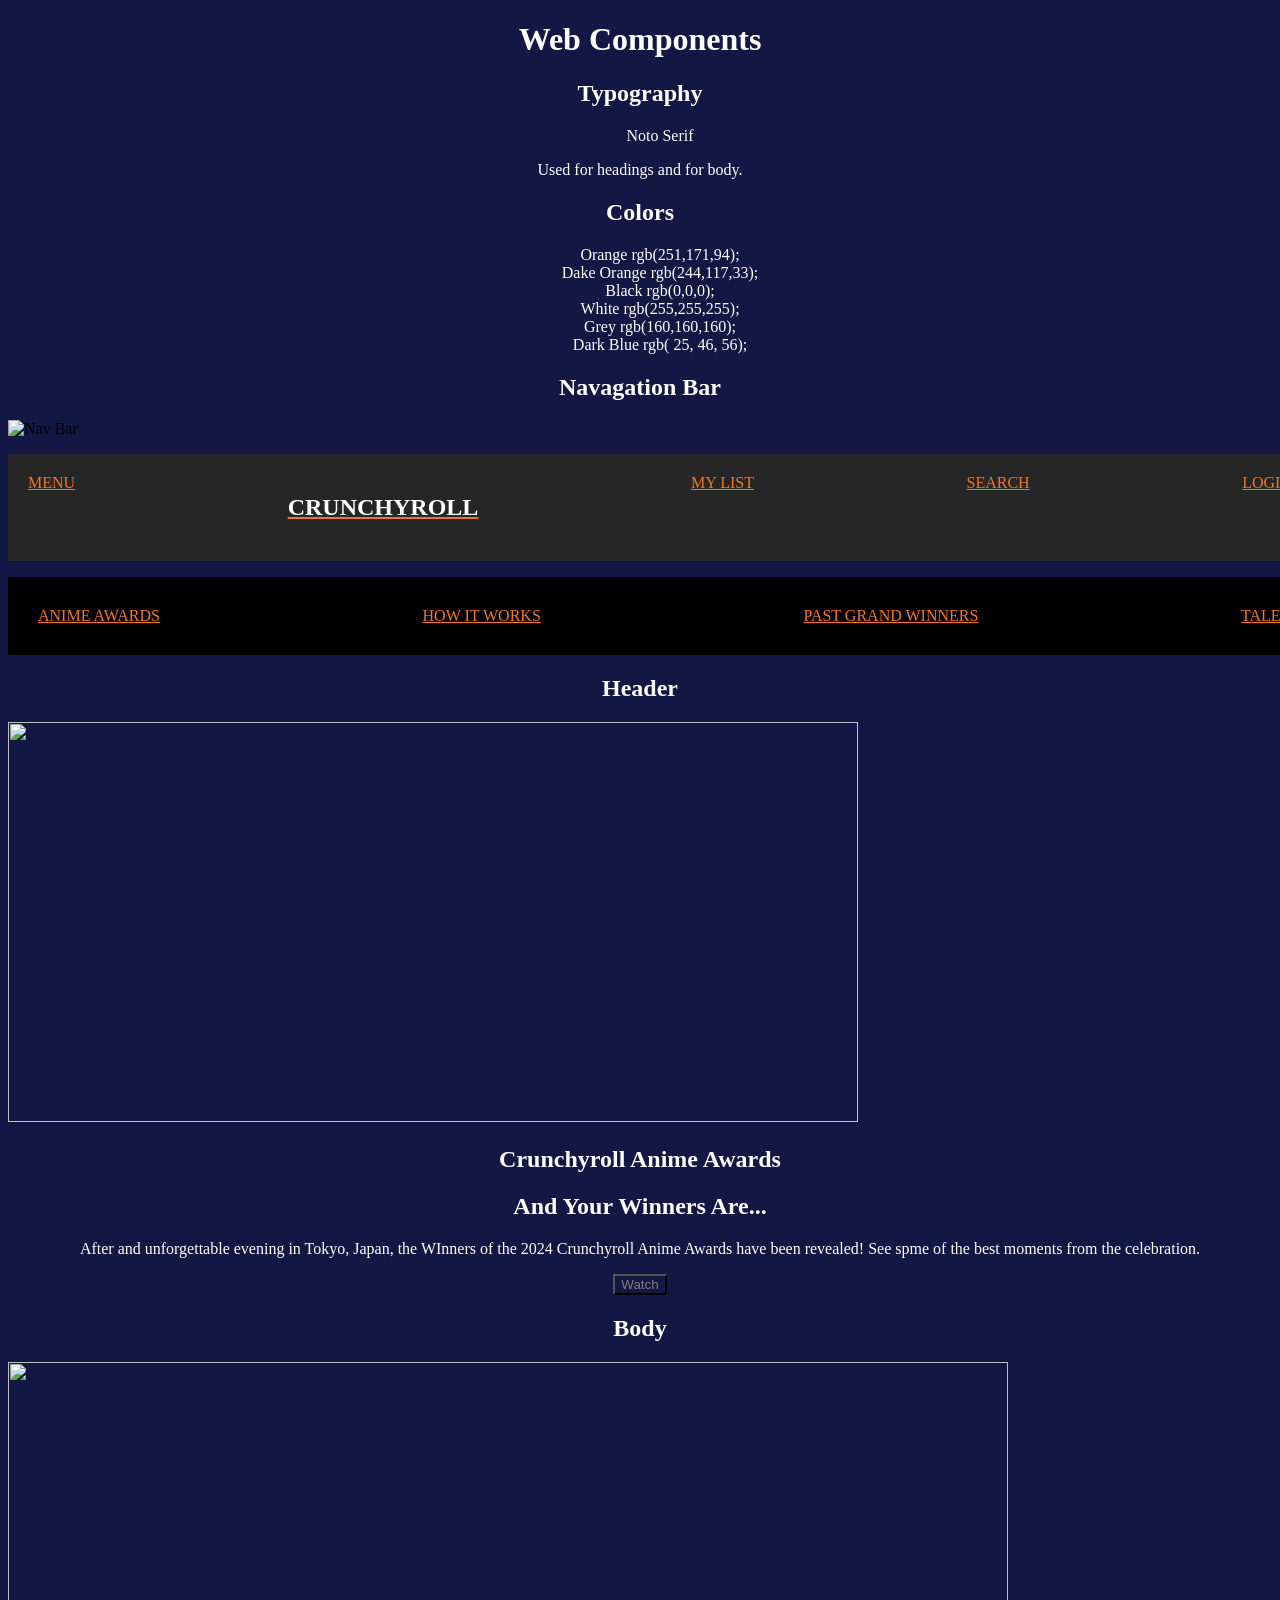
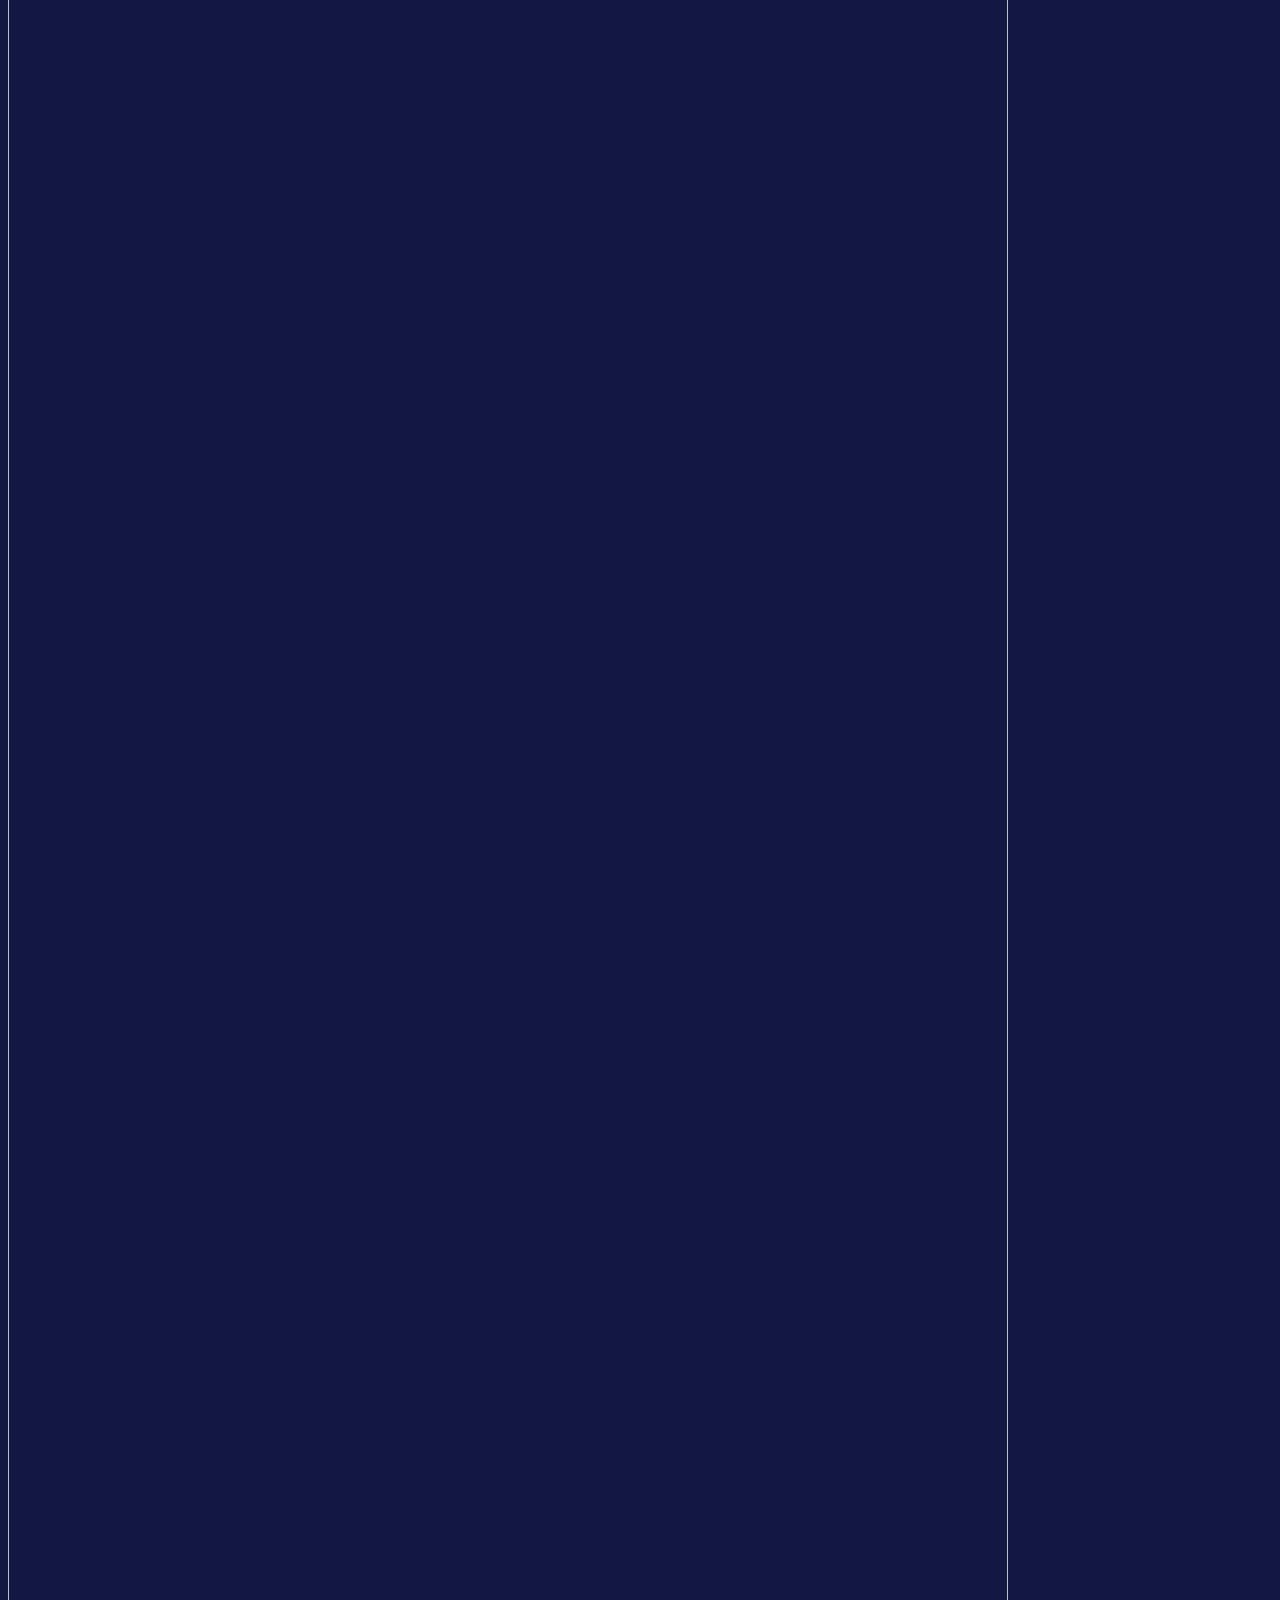
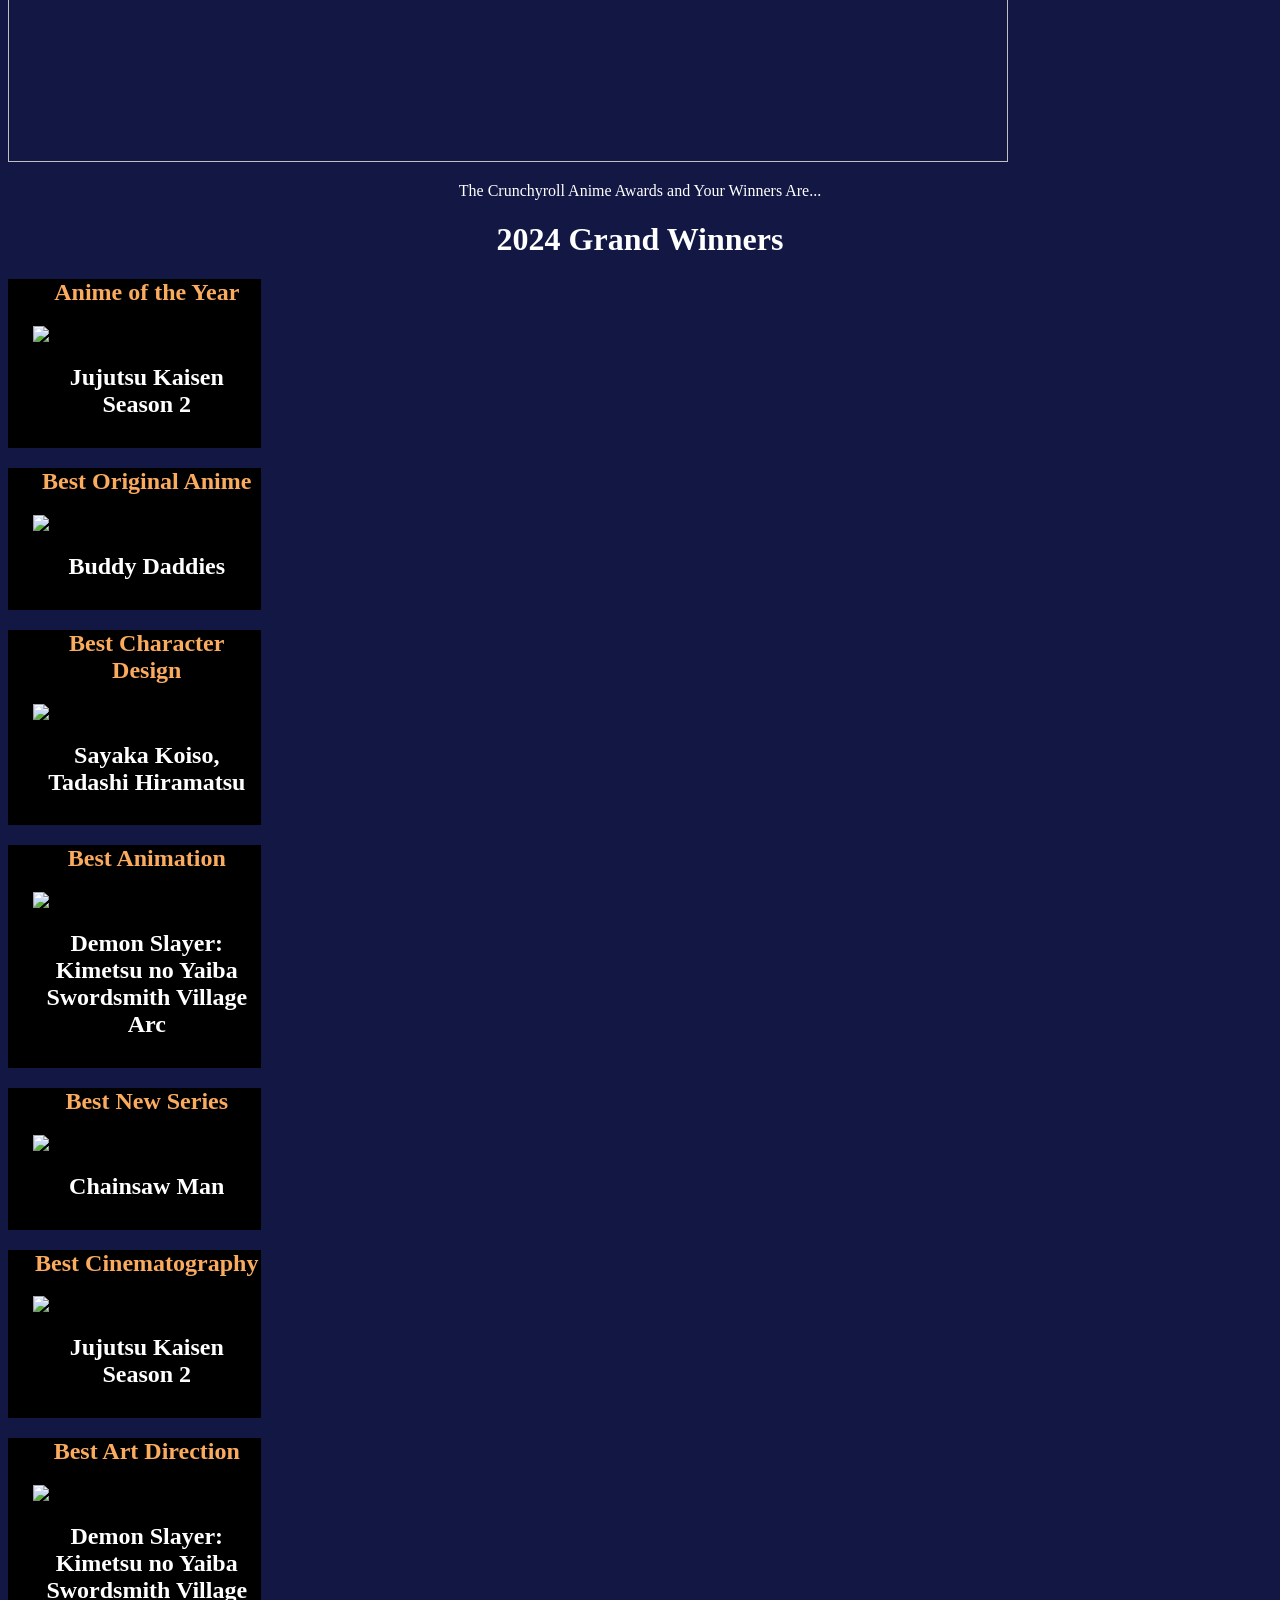
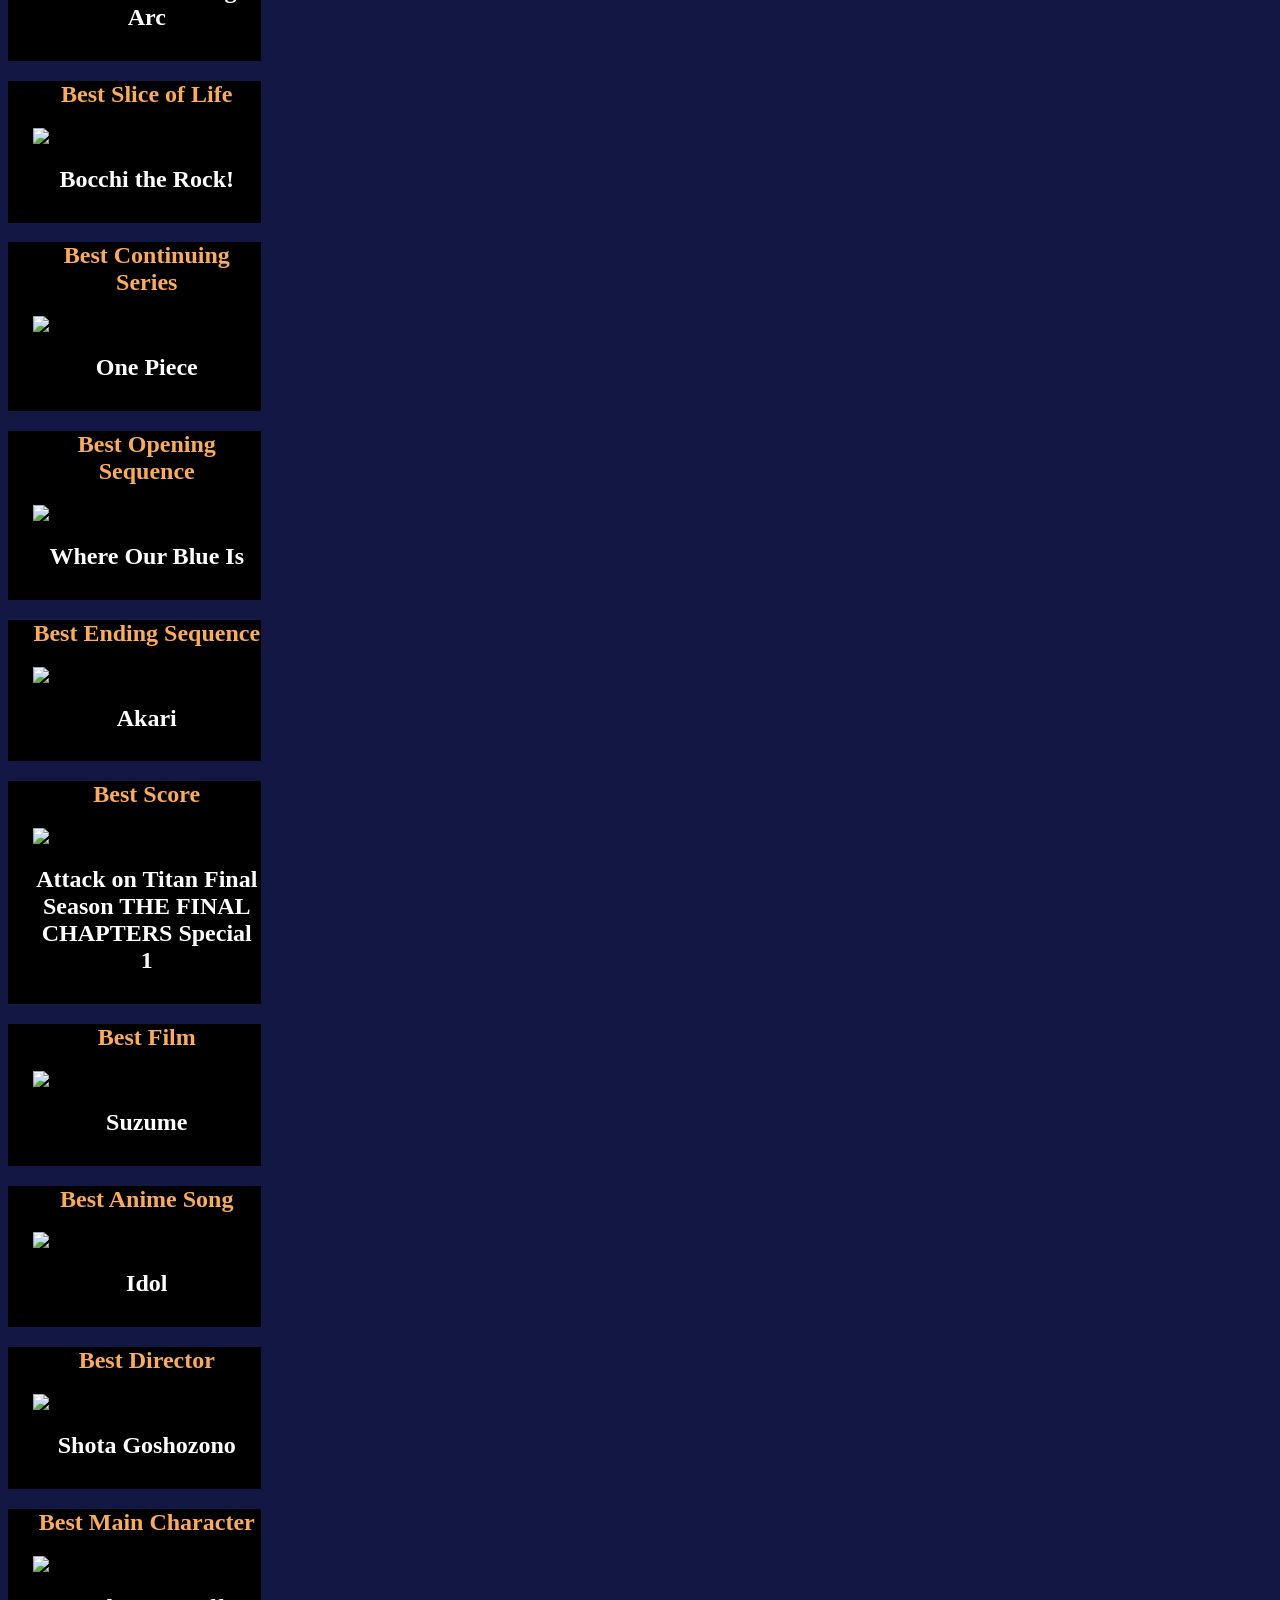
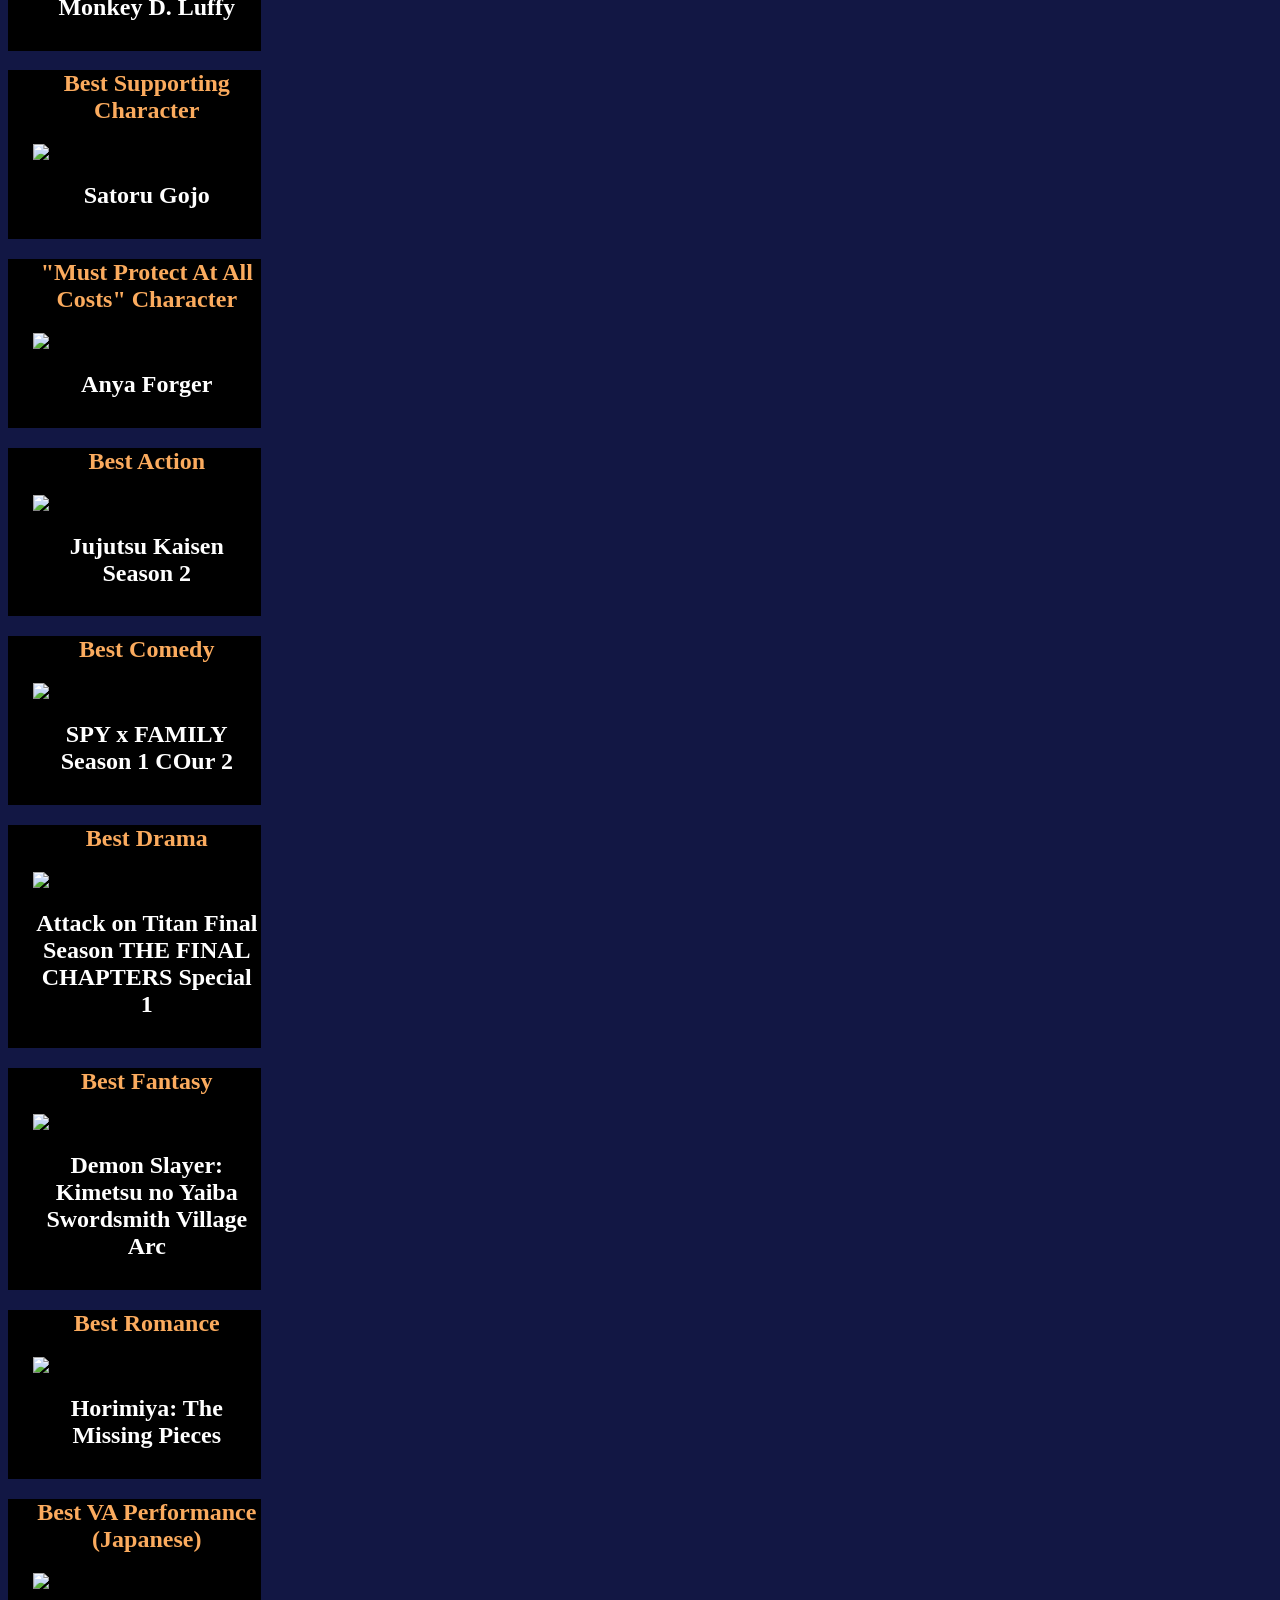
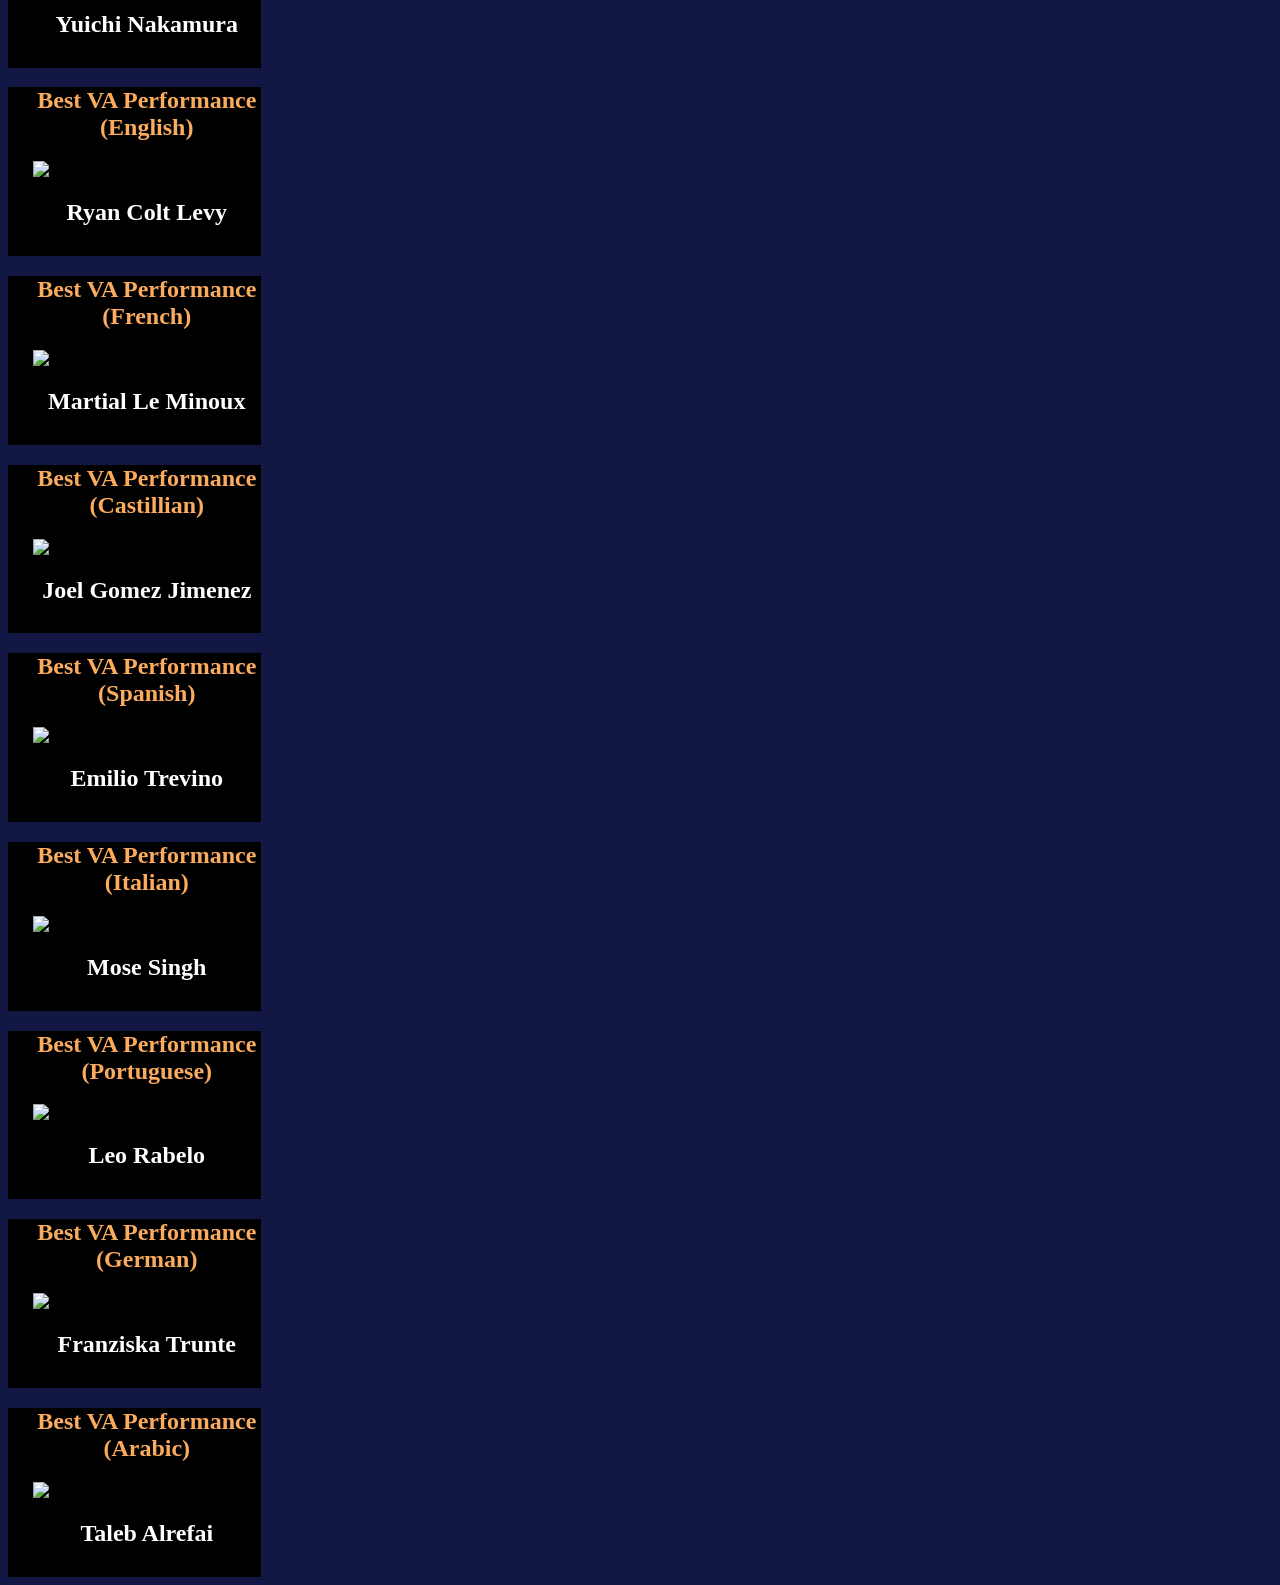
==== index.html @ 0c3c3154 "Rename Web Components Page.html to index.html" ====
<!doctype html>
<html>
<head>
<meta charset="UTF-8">
<title>Components</title>
<link href="web_component_page.css" rel="stylesheet" type="text/css">
</head>

<body>
	
	<h1>Web Components</h1>
	
	<h2>Typography</h2>
	<ul>
	
	<li>Noto Serif</li>
	</ul>
	
	<p>Used for headings and for body.</p>
	
	<h2>Colors</h2>
	<ul>
	<li>Orange rgb(251,171,94);</li>
	<li>Dake Orange rgb(244,117,33);</li>
	<li>Black rgb(0,0,0);</li>
	<li>White rgb(255,255,255);</li>
	<li>Grey rgb(160,160,160);</li>
	<li>Dark Blue rgb( 25, 46, 56);</li>
	</ul>
	
	<h2>Navagation Bar</h2>
	
	<img src="homepage/organisms/nav-main.png"
		 height="100"
		 width="1200"
		 alt="Nav Bar">
		 
	<header class="navbar">
		  <div class="container">
		  	  
			  <nav>
			  <ul class="nav-list-1">
	<li class="nav-list active"><a href="#!">Menu</a></li>
   <li><a href="#!"><h1>Crunchyroll</h1></a></li>
    <li><a href="#!">My List</a></li>
    <li><a href="#!">Search</a></li>
    <li><a href="#!">Login</a></li>
</ul>
	</nav>
	  </div>
	</header>
	
	<header class="navbar-2">
	<div class="container-2">
<nav>
    <ul class="nav-list-2">
	<li class="nav-list active"><a href="#!">Anime Awards</a></li>
   <li><a href="#!">How It Works</a></li>
    <li><a href="#!">Past Grand Winners</a></li>
    <li><a href="#!">Talent</a></li>
  
</ul>
			  </nav>
	  </div>
	</header>
	
	<h2>Header</h2>
	<img src="homepage/organisms/header.png"
		 height="400"
		 width="850"
		 >
	
	 <section class="page-section">
	   <div class="container">
	  <h2 class="section-heading">Crunchyroll Anime Awards</h2>
		   <h1>And Your Winners Are...</h1>
		   <p>After and unforgettable evening in Tokyo, Japan, the WInners of the 2024 Crunchyroll Anime Awards have been revealed! See spme of the best moments from the celebration.</p>
		   
		 <button class="button">Watch</button>
		  
		    </div>
		   </section>
	
	<h2>Body</h2>
	
	<img src="homepage/organisms/The Anime Awards - Crunchyroll.png"
		 height="2000"
		 width="1000">
		
	  <p> The Crunchyroll Anime Awards and Your Winners Are...</p>
		   
		   
		   
		   <div class="aime-winners">
	<h1> 2024 Grand Winners</h1>
		</div>
	
	<div class="winner">
    <div class="anime">
		<div class="category">
			<h2 class="anime_category">Anime of the Year</h2>
      <img class="anime_image" src="images/jujutsu_kaisen.jpg"
		   height="400"
		   width="250"
		   alt="Jujutsu Kaisen">
      <div class="anime__details">
        <h2 class="anime_title">Jujutsu Kaisen Season 2</h2>
      </div>
    </div>
	</div>
		</div>
	
	<div class="winner">
    <div class="anime">
		<div class="category">
			<h2 class="anime_category">Best Original Anime</h2>
      <img class="anime_image" src="images/buddy_daddies.jpg"
		   height="400"
		   width="250"
		   alt="Buddy Daddies">
      <div class="anime__details">
        <h2 class="anime_title">Buddy Daddies</h2>
      </div>
    </div>
	</div>
		</div>
	<div class="winner">
    <div class="anime">
		<div class="category">
			<h2 class="anime_category">Best Character Design</h2>
      <img class="anime_image" src="images/jujutsu_kaisen_character_design.jpg"
		   height="400"
		   width="250"
		   alt="Jujutsu Kaisen Character Design">
      <div class="anime__details">
        <h2 class="anime_title">Sayaka Koiso, Tadashi Hiramatsu</h2>
      </div>
    </div>
	</div>
		</div>
		<div class="winner">
    <div class="anime">
		<div class="category">
			<h2 class="anime_category">Best Animation</h2>
      <img class="anime_image" src="images/demon-slayer.jpg"
		   height="400"
		   width="250"
		   alt="Demon Slayer">
      <div class="anime__details">
        <h2 class="anime_title">Demon Slayer: Kimetsu no Yaiba Swordsmith Village Arc</h2>
      </div>
    </div>
	</div>
		</div>
    </div> 
		 <div class="winner">
    <div class="anime">
		<div class="category">
			<h2 class="anime_category">Best New Series</h2>
      <img class="anime_image" src="images/chainsaw_man.jpg"
		   height="400"
		   width="250"
		   alt="Chainsaw Man">
      <div class="anime__details">
        <h2 class="anime_title">Chainsaw Man</h2>
      </div>
    </div>
	</div>
		</div> 
		 
		<div class="winner">
    <div class="anime">
		<div class="category">
			<h2 class="anime_category">Best Cinematography</h2>
      <img class="anime_image" src="images/jujutsu_kaisen.jpg"
		   height="400"
		   width="250"
		   alt="Jujutsu Kaisen">
      <div class="anime__details">
        <h2 class="anime_title">Jujutsu Kaisen Season 2</h2>
      </div>
    </div>
	</div>
		</div>
	
   <div class="winner">
    <div class="anime">
		<div class="category">
			<h2 class="anime_category">Best Art Direction</h2>
      <img class="anime_image" src="images/demon-slayer.jpg"
		   height="400"
		   width="250"
		   alt="Demon Slayer">
      <div class="anime__details">
        <h2 class="anime_title">Demon Slayer: Kimetsu no Yaiba Swordsmith Village Arc</h2>
      </div>
    </div>
	</div>
		 <div class="winner">
    <div class="anime">
		<div class="category">
			<h2 class="anime_category">Best Slice of Life</h2>
      <img class="anime_image" src="images/bocchi_the_rock.jpg"
		   height="400"
		   width="250"
		   alt="Bocchi the Rock!">
      <div class="anime__details">
        <h2 class="anime_title">Bocchi the Rock!</h2>
      </div>
    </div>
	</div>
	 <div class="winner">
    <div class="anime">
		<div class="category">
			<h2 class="anime_category">Best Continuing Series</h2>
      <img class="anime_image" src="images/one_piece.jpg"
		   height="400"
		   width="250"
		   alt="One Piece">
      <div class="anime__details">
        <h2 class="anime_title">One Piece</h2>
      </div>
    </div>
	</div>
  <div class="winner">
    <div class="anime">
		<div class="category">
			<h2 class="anime_category">Best Opening Sequence</h2>
      <img class="anime_image" src="images/jujutsu_kaisen.jpg"
		   height="400"
		   width="250"
		   alt="Jujutsu Kaisen">
      <div class="anime__details">
        <h2 class="anime_title">Where Our Blue Is</h2>
      </div>
    </div>
	</div>
		</div>
  <div class="winner">
    <div class="anime">
		<div class="category">
			<h2 class="anime_category">Best Ending Sequence</h2>
      <img class="anime_image" src="images/jujutsu_kaisen.jpg"
		   height="400"
		   width="250"
		   alt="Jujutsu Kaisen">
      <div class="anime__details">
        <h2 class="anime_title">Akari</h2>
      </div>
    </div>
	</div>
		</div>
		 
		 <div class="winner">
    <div class="anime">
		<div class="category">
			<h2 class="anime_category">Best Score</h2>
      <img class="anime_image" src="images/attack_on_titan.jpg"
		   height="400"
		   width="250"
		   alt="Attack on Titan">
      <div class="anime__details">
        <h2 class="anime_title">Attack on Titan Final Season THE FINAL CHAPTERS Special 1</h2>
      </div>
    </div>
	</div>
		</div>
		 
		 <div class="winner">
    <div class="anime">
		<div class="category">
			<h2 class="anime_category">Best Film</h2>
      <img class="anime_image" src="images/suzume.jpg"
		   height="400"
		   width="250"
		   alt="Suzume">
      <div class="anime__details">
        <h2 class="anime_title">Suzume</h2>
      </div>
    </div>
	</div>
		</div>
		 
		 <div class="winner">
    <div class="anime">
		<div class="category">
			<h2 class="anime_category">Best Anime Song</h2>
      <img class="anime_image" src="images/oshinoko.jpg"
		   height="400"
		   width="250"
		   alt="Idol">
      <div class="anime__details">
        <h2 class="anime_title">Idol</h2>
      </div>
    </div>
	</div>
		</div>
		 
		 <div class="winner">
    <div class="anime">
		<div class="category">
			<h2 class="anime_category">Best Director</h2>
      <img class="anime_image" src="images/jujutsu_kaisen.jpg"
		   height="400"
		   width="250"
		   alt="Jujutsu Kaisen">
      <div class="anime__details">
        <h2 class="anime_title">Shota Goshozono</h2>
      </div>
    </div>
	</div>
		</div>
		 
		 <div class="winner">
    <div class="anime">
		<div class="category">
			<h2 class="anime_category">Best Main Character</h2>
      <img class="anime_image" src="images/one_piece.jpg"
		   height="400"
		   width="250"
		   alt="One Piece">
      <div class="anime__details">
        <h2 class="anime_title">Monkey D. Luffy</h2>
      </div>
    </div>
	</div>
		</div>
		 
		 <div class="winner">
    <div class="anime">
		<div class="category">
			<h2 class="anime_category">Best Supporting Character</h2>
      <img class="anime_image" src="images/jujutsu_kaisen.jpg"
		   height="400"
		   width="250"
		   alt="Jujutsu Kaisen">
      <div class="anime__details">
        <h2 class="anime_title">Satoru Gojo</h2>
      </div>
    </div>
	</div>
		</div>
		 
		 <div class="winner">
    <div class="anime">
		<div class="category">
			<h2 class="anime_category">"Must Protect At All Costs" Character</h2>
      <img class="anime_image" src="images/spy_family.jpg"
		   height="400"
		   width="250"
		   alt="Spy Family">
      <div class="anime__details">
        <h2 class="anime_title">Anya Forger</h2>
      </div>
    </div>
	</div>
		</div>
		 
		 <div class="winner">
    <div class="anime">
		<div class="category">
			<h2 class="anime_category">Best Action</h2>
      <img class="anime_image" src="images/jujutsu_kaisen.jpg"
		   height="400"
		   width="250"
		   alt="Jujutsu Kaisen">
      <div class="anime__details">
        <h2 class="anime_title">Jujutsu Kaisen Season 2</h2>
      </div>
    </div>
	</div>
		</div>
		 
		 <div class="winner">
    <div class="anime">
		<div class="category">
			<h2 class="anime_category">Best Comedy</h2>
      <img class="anime_image" src="images/spy_family.jpg"
		   height="400"
		   width="250"
		   alt="Spy Family">
      <div class="anime__details">
        <h2 class="anime_title">SPY x FAMILY Season 1 COur 2</h2>
      </div>
    </div>
	</div>
		</div>
		 
		 <div class="winner">
    <div class="anime">
		<div class="category">
			<h2 class="anime_category">Best Drama</h2>
      <img class="anime_image" src="images/attack_on_titan.jpg"
		   height="400"
		   width="250"
		   alt="Attack on Titan">
      <div class="anime__details">
        <h2 class="anime_title">Attack on Titan Final Season THE FINAL CHAPTERS Special 1</h2>
      </div>
    </div>
	</div>
		</div>
		 
		  <div class="winner">
    <div class="anime">
		<div class="category">
			<h2 class="anime_category">Best Fantasy</h2>
      <img class="anime_image" src="images/demon-slayer.jpg"
		   height="400"
		   width="250"
		   alt="Demon Slayer">
      <div class="anime__details">
        <h2 class="anime_title">Demon Slayer: Kimetsu no Yaiba Swordsmith Village Arc</h2>
      </div>
    </div>
	</div>
			  
	 <div class="winner">
    <div class="anime">
		<div class="category">
			<h2 class="anime_category">Best Romance</h2>
      <img class="anime_image" src="images/horimiya.jpg"
		   height="400"
		   width="250"
		   alt="Horimiya">
      <div class="anime__details">
        <h2 class="anime_title">Horimiya: The Missing Pieces</h2>
      </div>
    </div>
	</div>
		 
		  <div class="winner">
    <div class="anime">
		<div class="category">
			<h2 class="anime_category">Best VA Performance (Japanese)</h2>
      <img class="anime_image" src="images/jujutsu_kaisen.jpg"
		   height="400"
		   width="250"
		   alt="Jujutsu Kaisen">
      <div class="anime__details">
        <h2 class="anime_title">Yuichi Nakamura</h2>
      </div>
    </div>
	</div>
		</div>
		 
		  <div class="winner">
    <div class="anime">
		<div class="category">
			<h2 class="anime_category">Best VA Performance (English)</h2>
      <img class="anime_image" src="images/chainsaw_man.jpg"
		   height="400"
		   width="250"
		   alt="Chainsaw Man">
      <div class="anime__details">
        <h2 class="anime_title">Ryan Colt Levy</h2>
      </div>
    </div>
	</div>
			  
			    <div class="winner">
    <div class="anime">
		<div class="category">
			<h2 class="anime_category">Best VA Performance (French)</h2>
      <img class="anime_image" src="images/jujutsu_kaisen.jpg"
		   height="400"
		   width="250"
		   alt="Jujutsu Kaisen">
      <div class="anime__details">
        <h2 class="anime_title">Martial Le Minoux</h2>
      </div>
    </div>
	</div>
		</div>
		 
			  <div class="winner">
    <div class="anime">
		<div class="category">
			<h2 class="anime_category">Best VA Performance (Castillian)</h2>
      <img class="anime_image" src="images/chainsaw_man.jpg"
		   height="400"
		   width="250"
		   alt="Chainsaw Man">
      <div class="anime__details">
        <h2 class="anime_title">Joel Gomez Jimenez</h2>
      </div>
    </div>
	</div>
				  
				  <div class="winner">
    <div class="anime">
		<div class="category">
			<h2 class="anime_category">Best VA Performance (Spanish)</h2>
      <img class="anime_image" src="images/chainsaw_man.jpg"
		   height="400"
		   width="250"
		   alt="Chainsaw Man">
      <div class="anime__details">
        <h2 class="anime_title">Emilio Trevino</h2>
      </div>
    </div>
	</div>
					  
					  <div class="winner">
    <div class="anime">
		<div class="category">
			<h2 class="anime_category">Best VA Performance (Italian)</h2>
      <img class="anime_image" src="images/chainsaw_man.jpg"
		   height="400"
		   width="250"
		   alt="Chainsaw Man">
      <div class="anime__details">
        <h2 class="anime_title">Mose Singh</h2>
      </div>
    </div>
	</div>
						  
						    <div class="winner">
    <div class="anime">
		<div class="category">
			<h2 class="anime_category">Best VA Performance (Portuguese)</h2>
      <img class="anime_image" src="images/jujutsu_kaisen.jpg"
		   height="400"
		   width="250"
		   alt="Jujutsu Kaisen">
      <div class="anime__details">
        <h2 class="anime_title">Leo Rabelo</h2>
      </div>
    </div>
	</div>
		</div>
						  
						  	  
					  <div class="winner">
    <div class="anime">
		<div class="category">
			<h2 class="anime_category">Best VA Performance (German)</h2>
      <img class="anime_image" src="images/chainsaw_man.jpg"
		   height="400"
		   width="250"
		   alt="Chainsaw Man">
      <div class="anime__details">
        <h2 class="anime_title">Franziska Trunte</h2>
      </div>
    </div>
	</div>
		 
						  
						  	  
					  <div class="winner">
    <div class="anime">
		<div class="category">
			<h2 class="anime_category">Best VA Performance (Arabic)</h2>
      <img class="anime_image" src="images/dr_stone.jpg"
		   height="400"
		   width="250"
		   alt="Dr. Stone">
      <div class="anime__details">
        <h2 class="anime_title">Taleb Alrefai</h2>
      </div>
    </div>
	</div>


		   
</body>
</html>
---- web_component_page.css ----
body{
	

	background-color: #121744;
	
	
}




.nav-list-1{
	list-style: none;
	text-transform: uppercase;
	display: flex;
	justify-content: space-between;
	background-color:#262626;
	width: 100%;
	padding: 20px;
}
	


.nav-list-2{
	list-style: none;
	text-transform: uppercase;
	display: flex;
	justify-content: space-between;
	background-color:black;
	width: 100%;
	padding: 30px;
}




.past-winners{
	display: block;
	margin: auto;
	text-align: center;
	background-color: orange;
}



h1, h2{
	
text-align: center;
color: white;

}


label{
	
color: white;
	
}

p{
	text-align: center;
	color: white;
}

a{
	
	color: orange;
}

ul{
	text-align: center;
	color: white;
	list-style: none;
}


.button{
	
	display: block;
	margin: auto;
	text-align: center;
	background-color: transparent;
	color: grey;
}


.anime{
	
	background-color: black;
	width:18%;
	padding-left: 25px;
	padding-bottom: 10px
}

.anime_category{
	
	color: rgb(251,171,94);
	text-align: center;
}

.anime_title{
	
	color: white;
	text-align: center;
}



a{
	color: rgb(244,117,33);
}
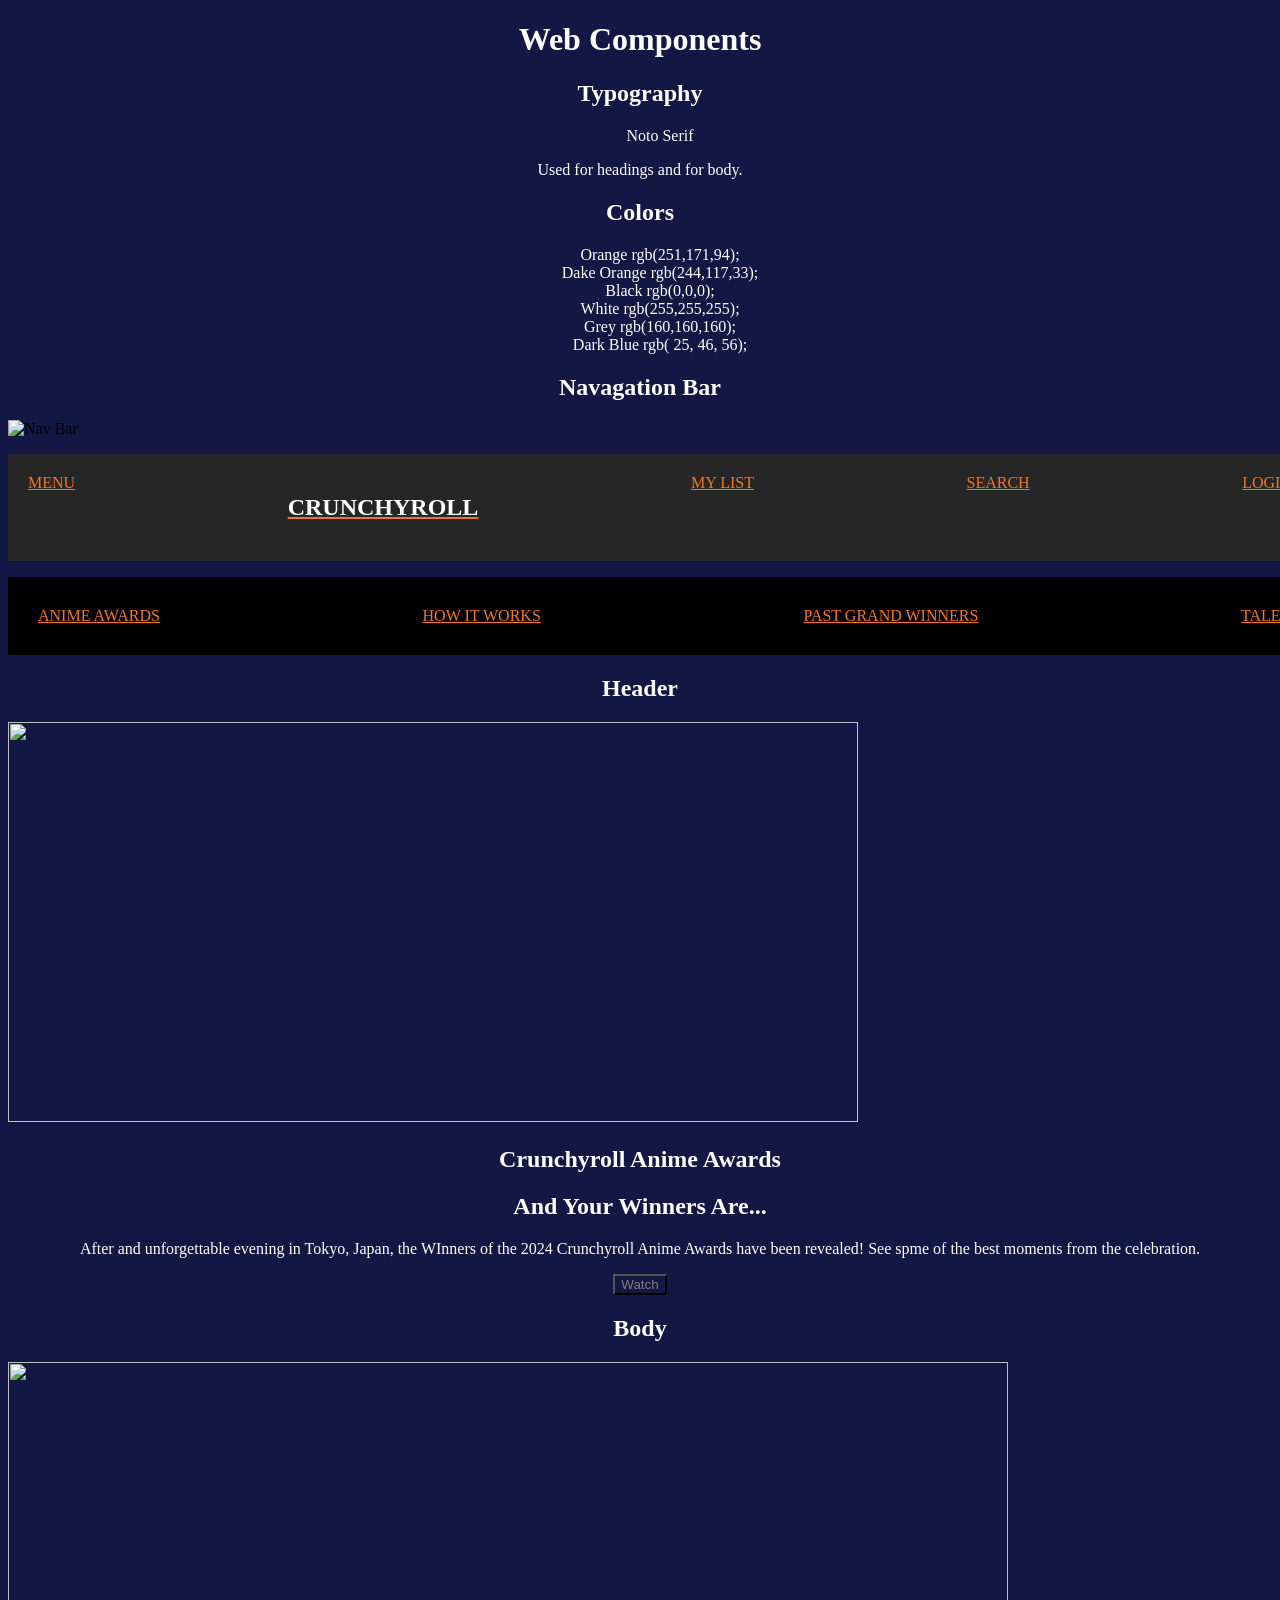
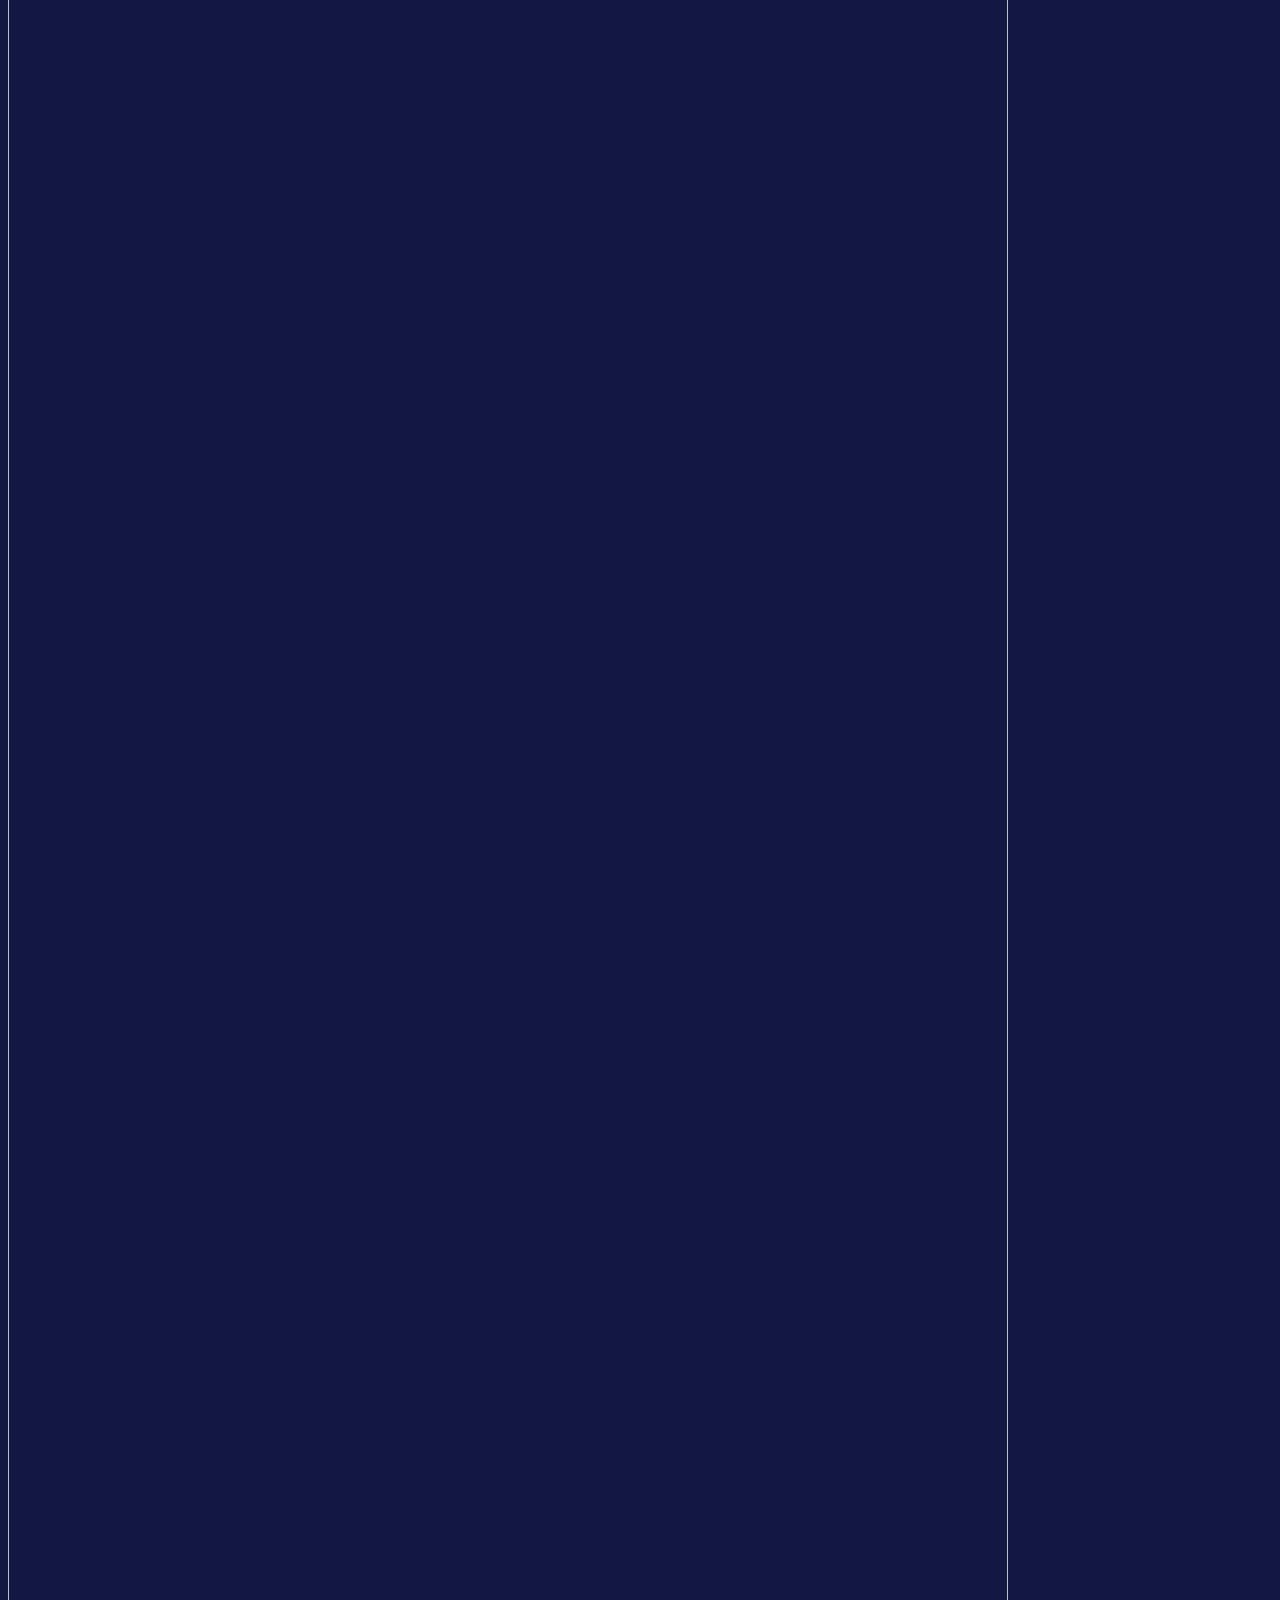
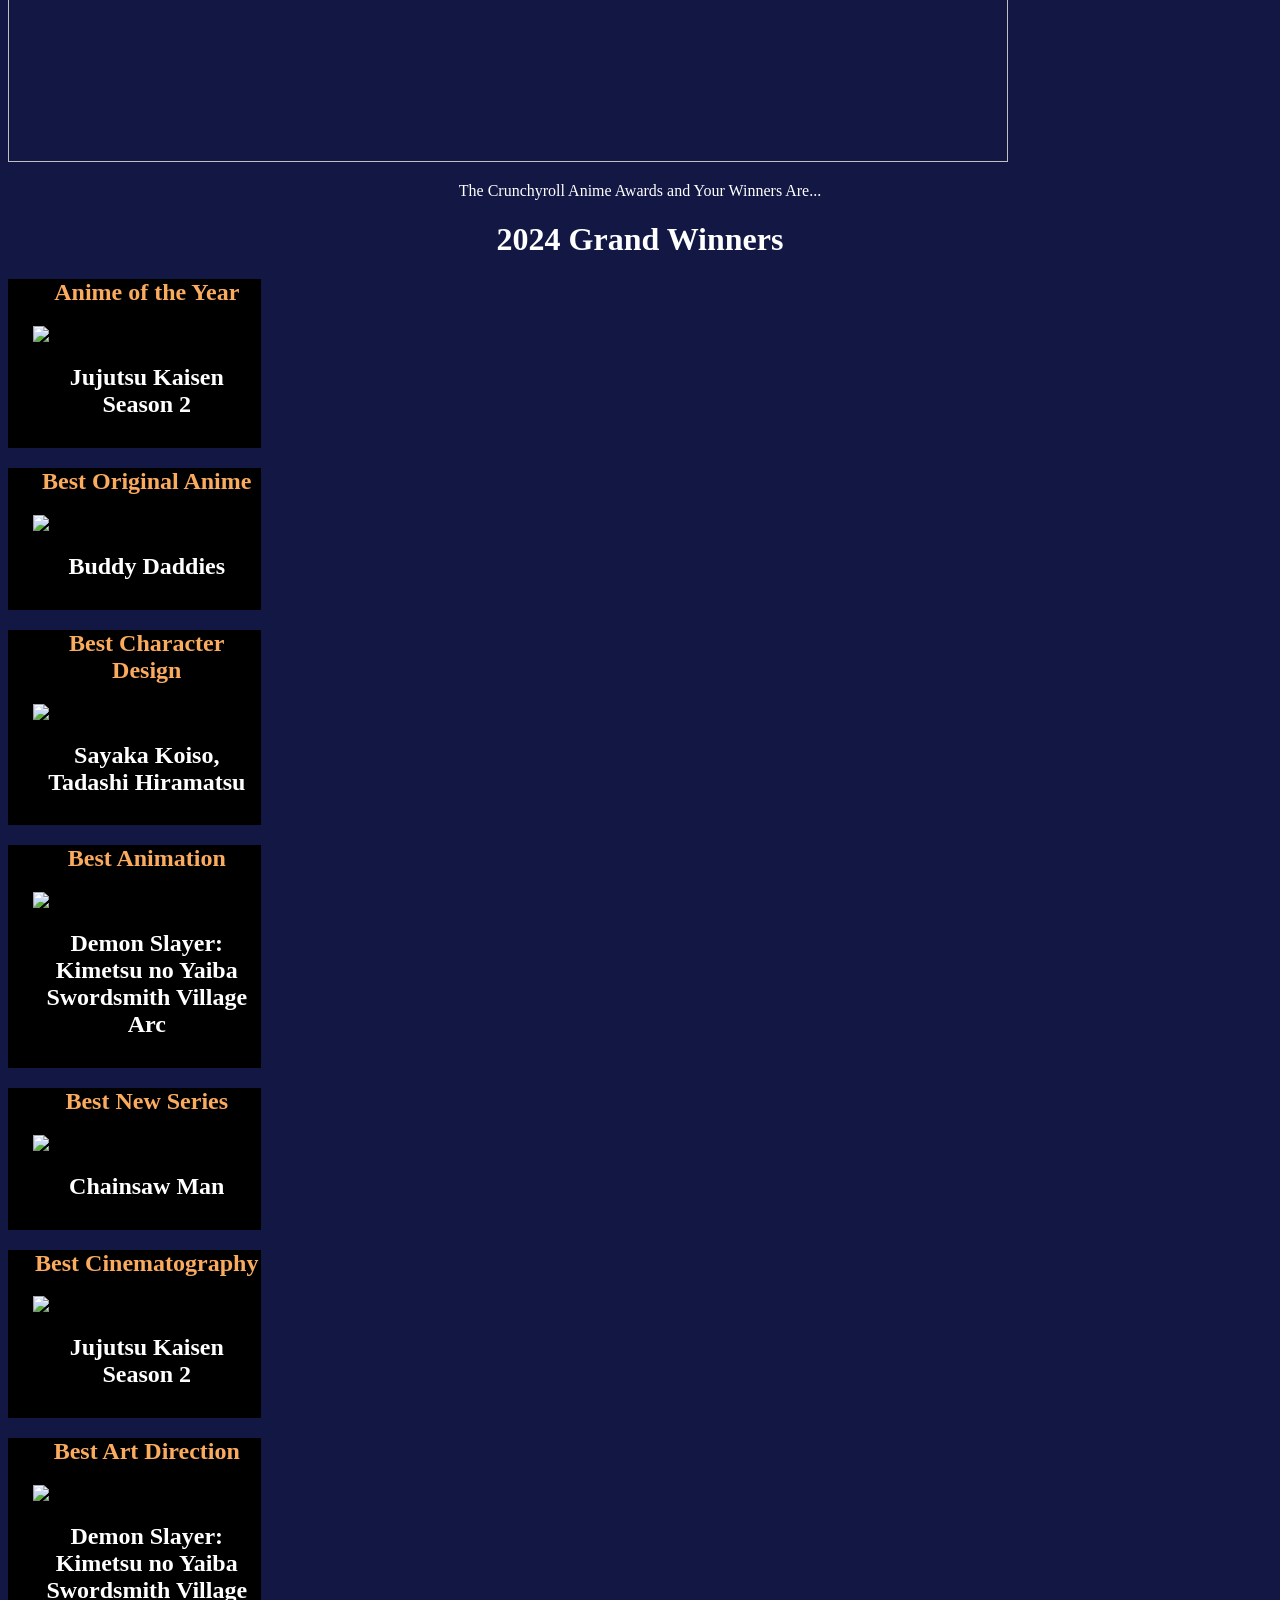
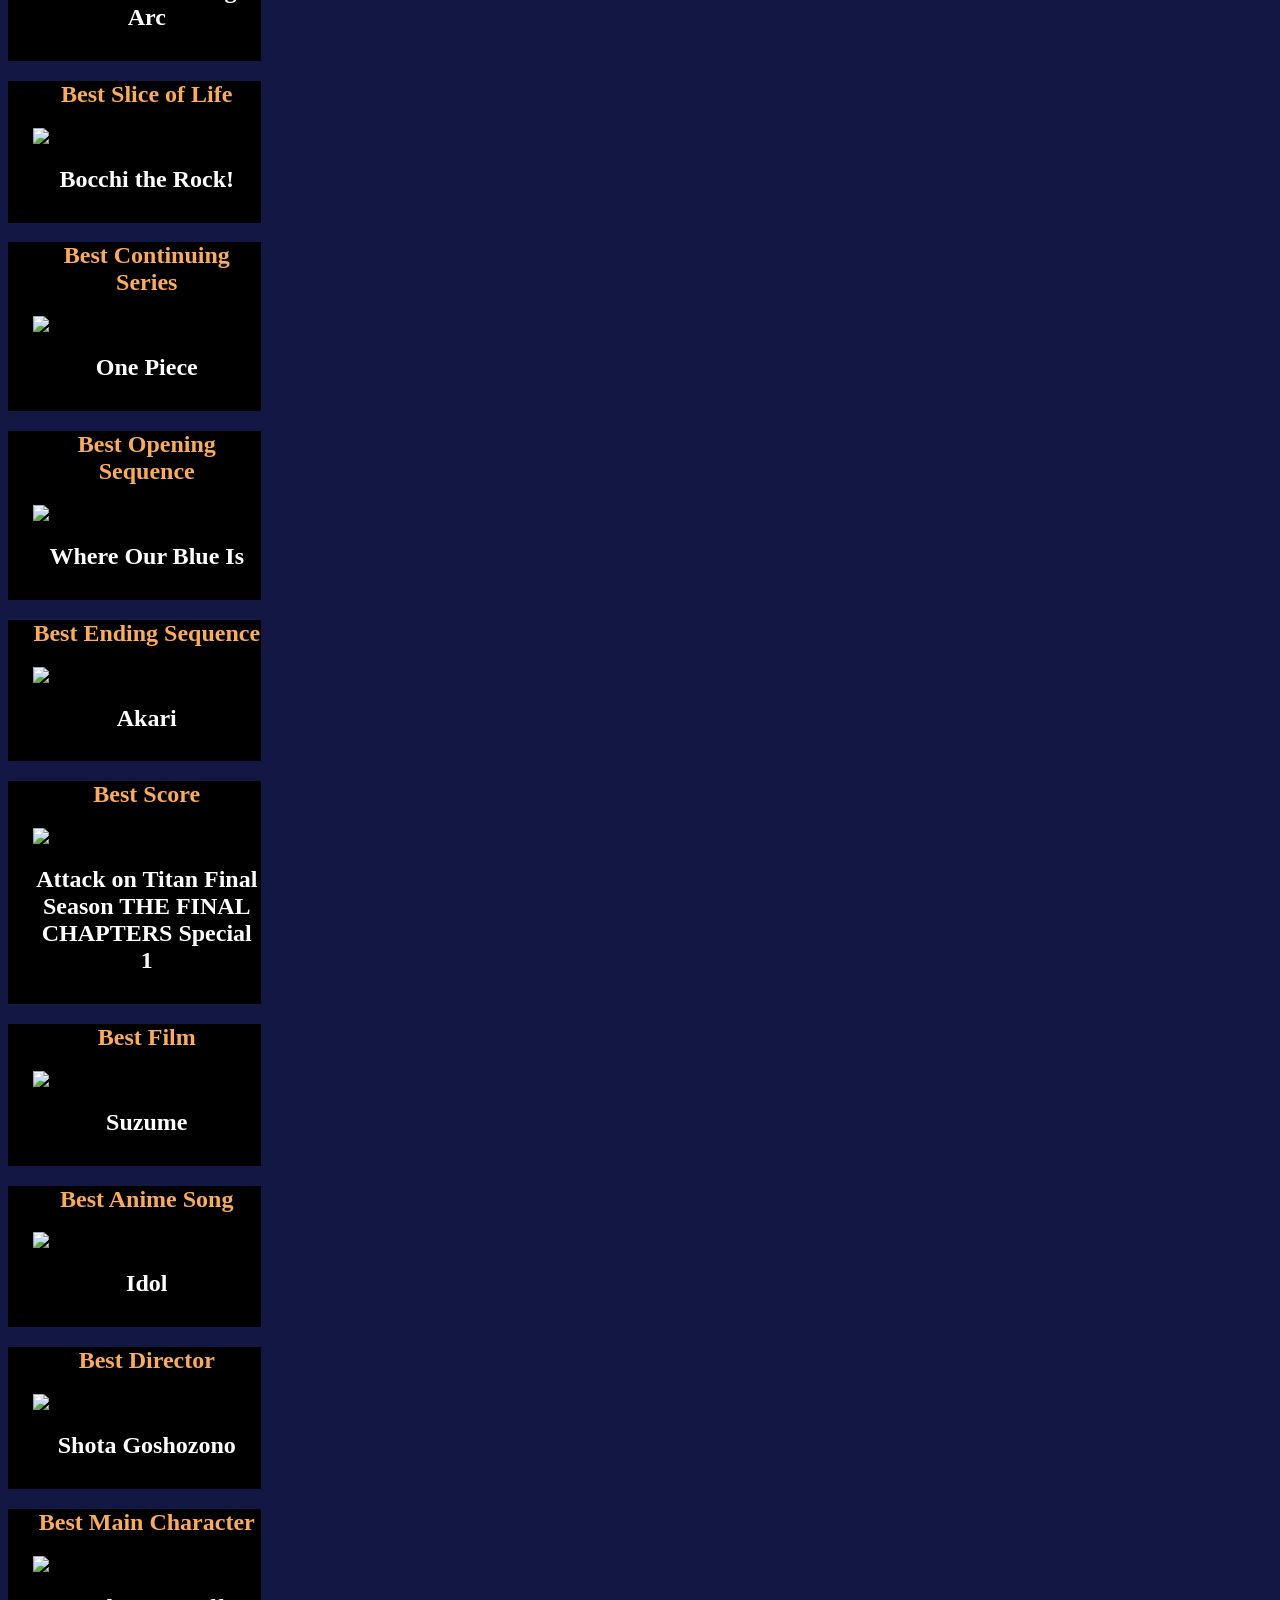
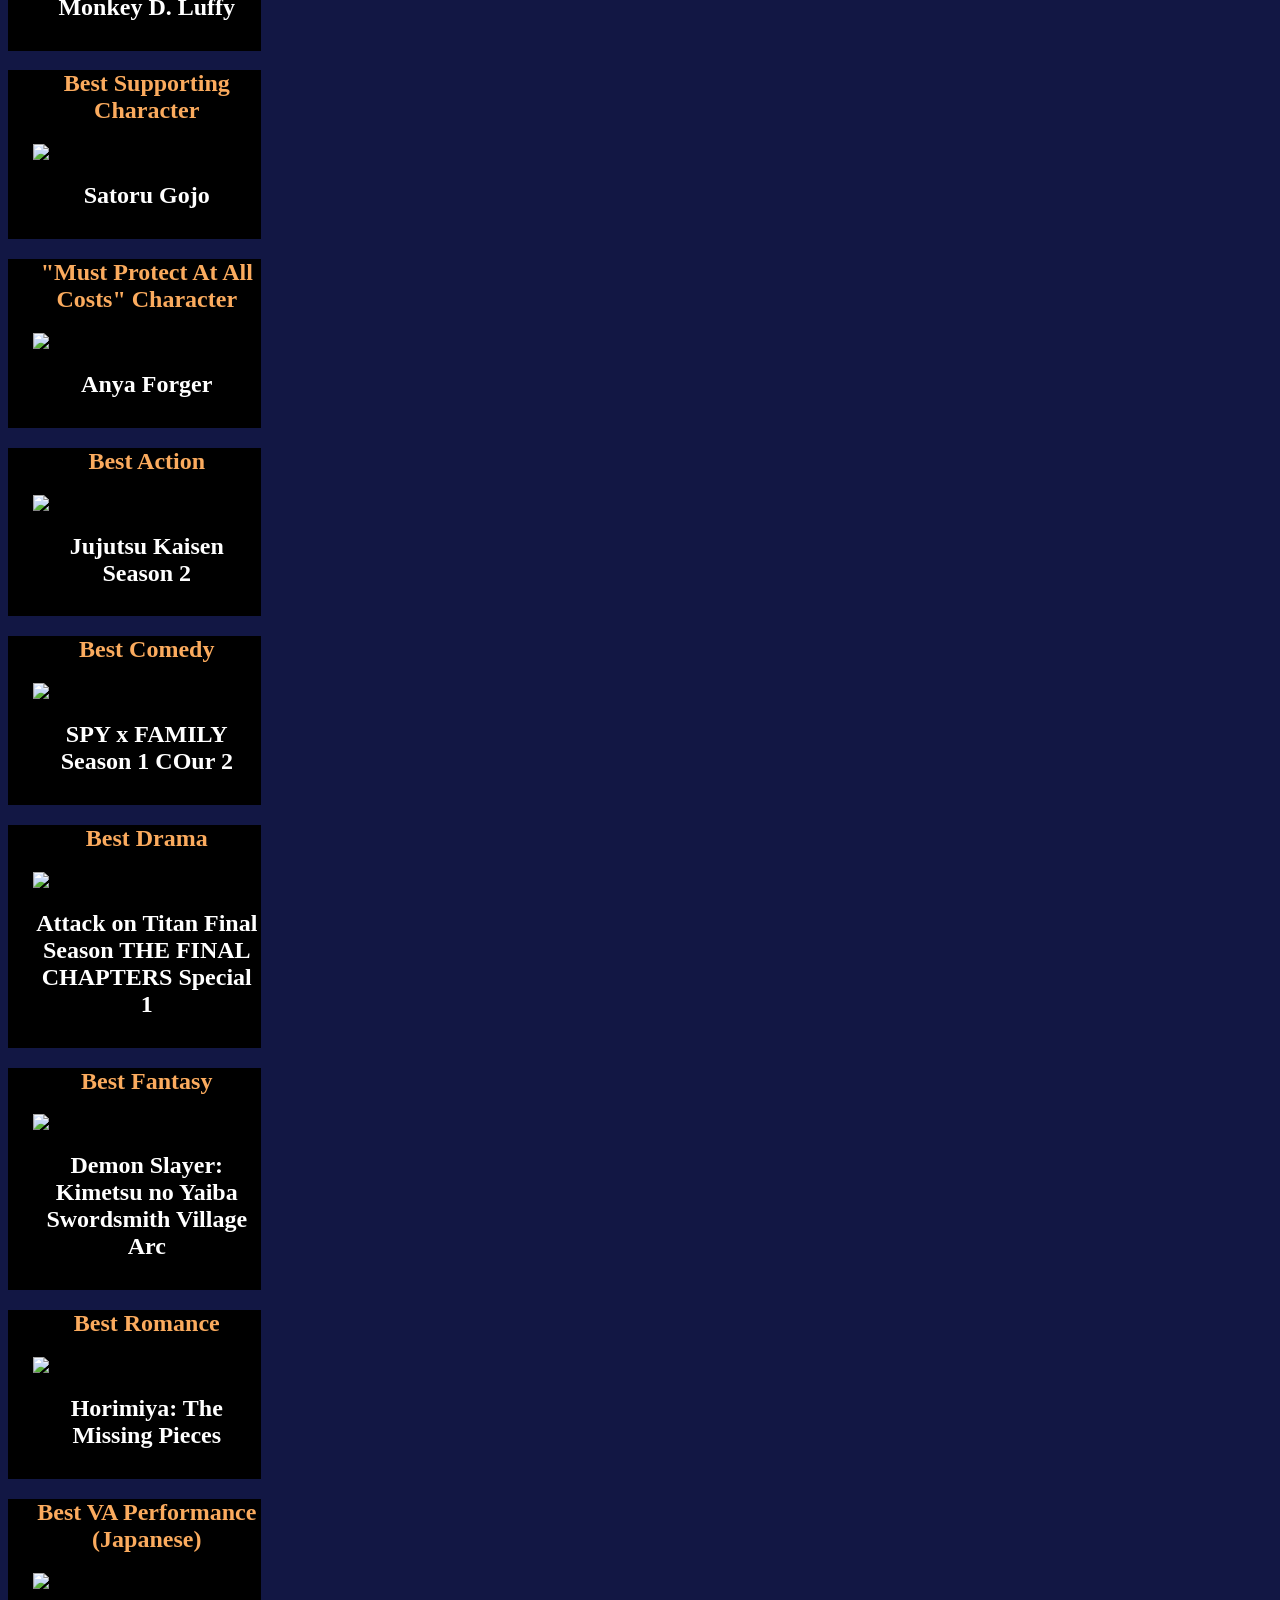
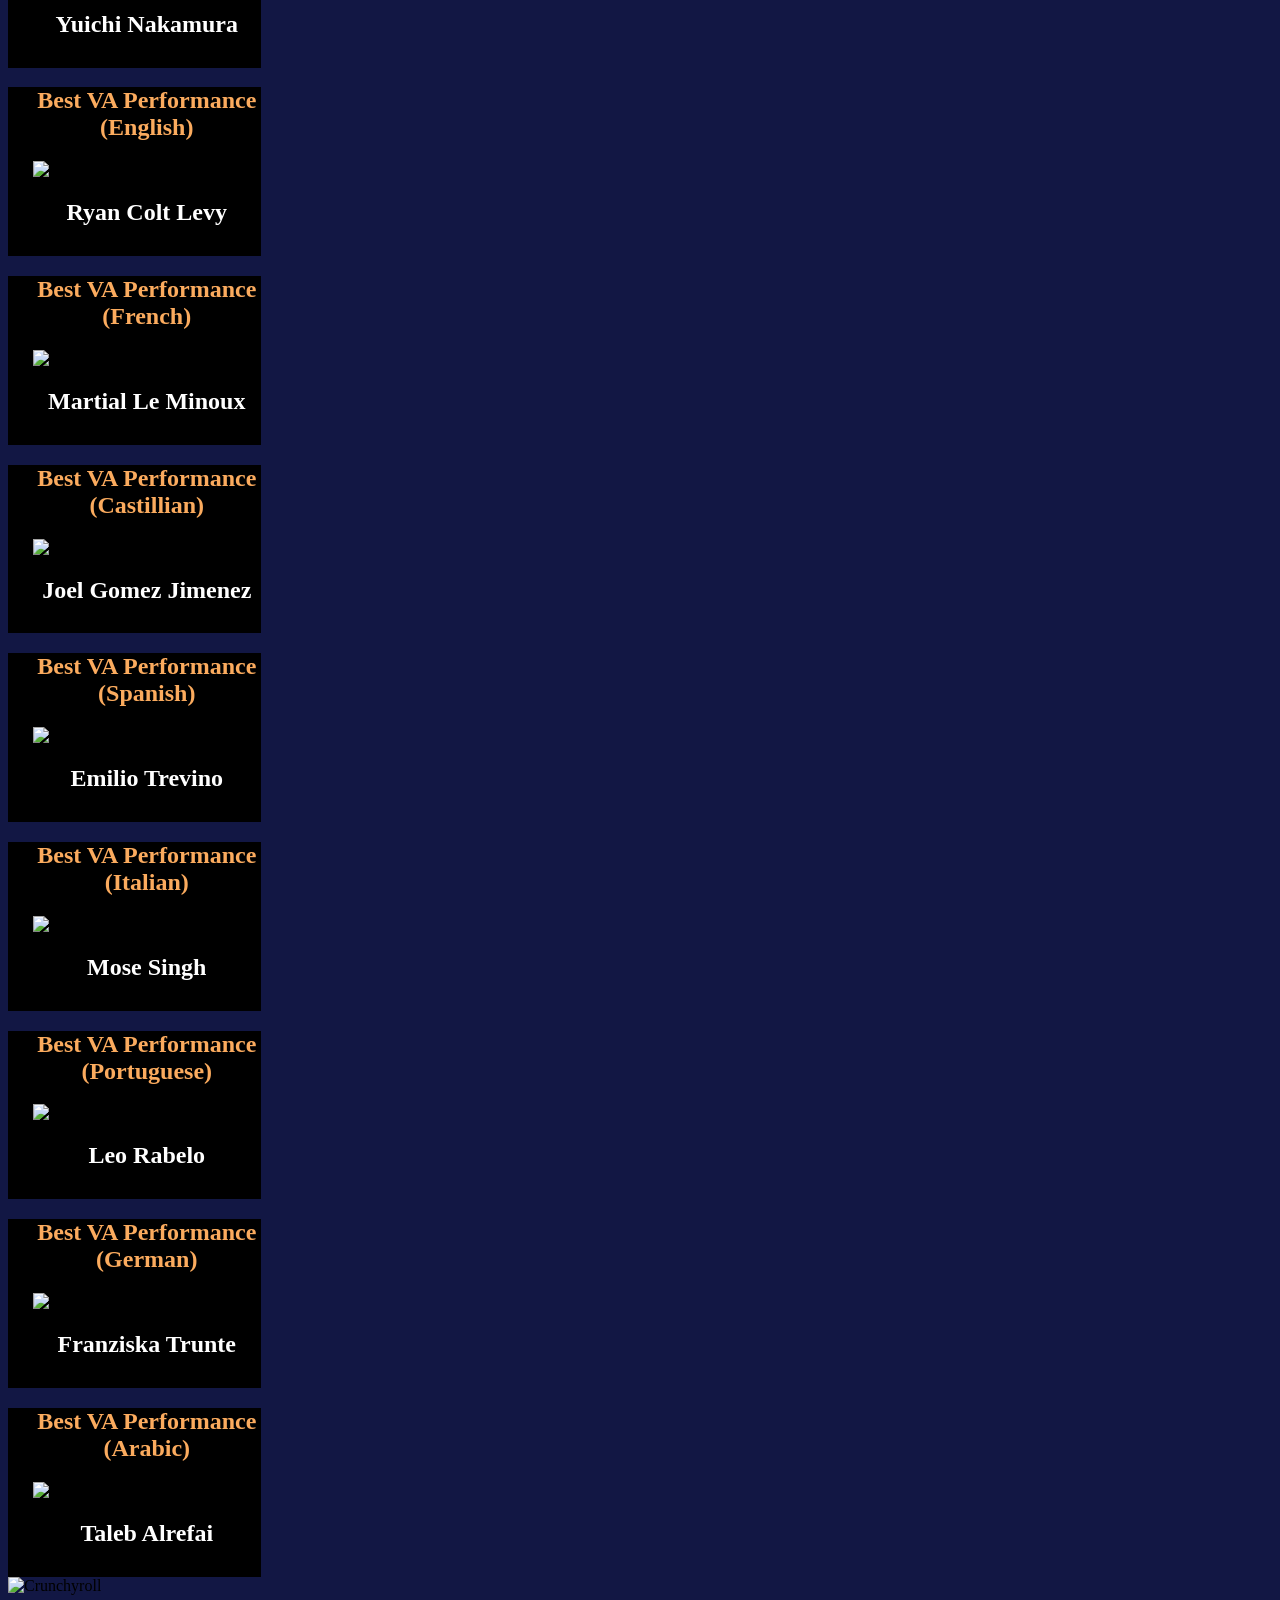
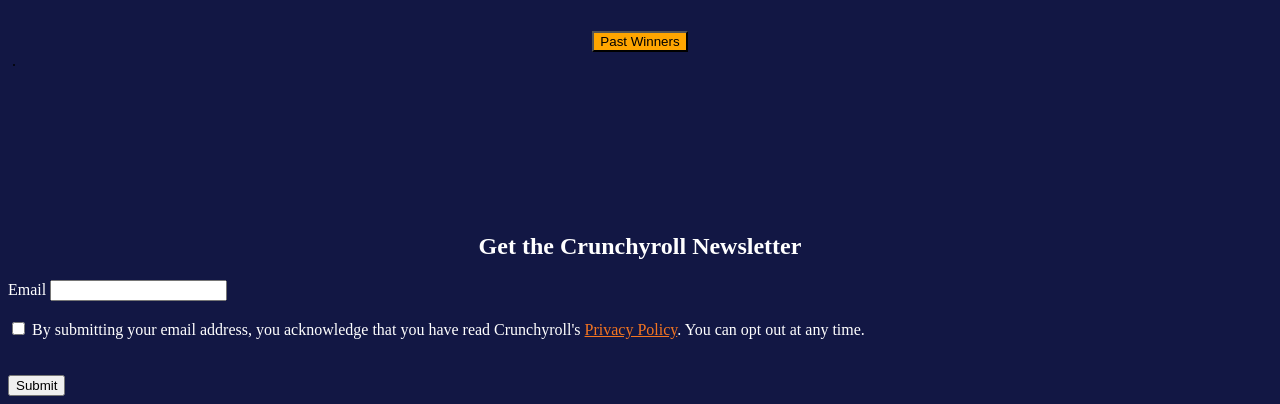
==== commit 5fd8ed92: "Rename Web Components Page.html to index.html" ====
--- a/index.html
+++ b/index.html
@@ -560,6 +560,54 @@
       </div>
     </div>
 	</div>
+						  
+
+	
+	<img src="homepage/organisms/body-end.png"
+		 height="750"
+		 width-"800"
+		 alt="Crunchyroll">
+	
+	<br>
+	<br>
+	<br>
+	
+<section class="body-end">
+	<button class="past-winners">Past Winners</button>
+	&nbsp;.
+	<br>
+	<br>
+	<br>
+	<br>
+	<br>
+	<br>
+	<br>
+	<br>
+	<br>
+	
+	<h1>Get the Crunchyroll Newsletter</h1>
+	
+	
+	<label for="email">Email</label>
+	<input type="email">
+	
+	<br>
+	<br>
+	
+	<input type="checkbox">
+	<label for="checkbox">By submitting your email address, you acknowledge that you have read Crunchyroll's <a href="#">Privacy Policy</a>.  You can opt out at any time.</label>
+	
+	
+	<br>
+	<br>
+	<br>
+	<button class="submit">Submit</button>
+	
+	</section>	
+	
+</body>
+</html>
+
 
 
 		   
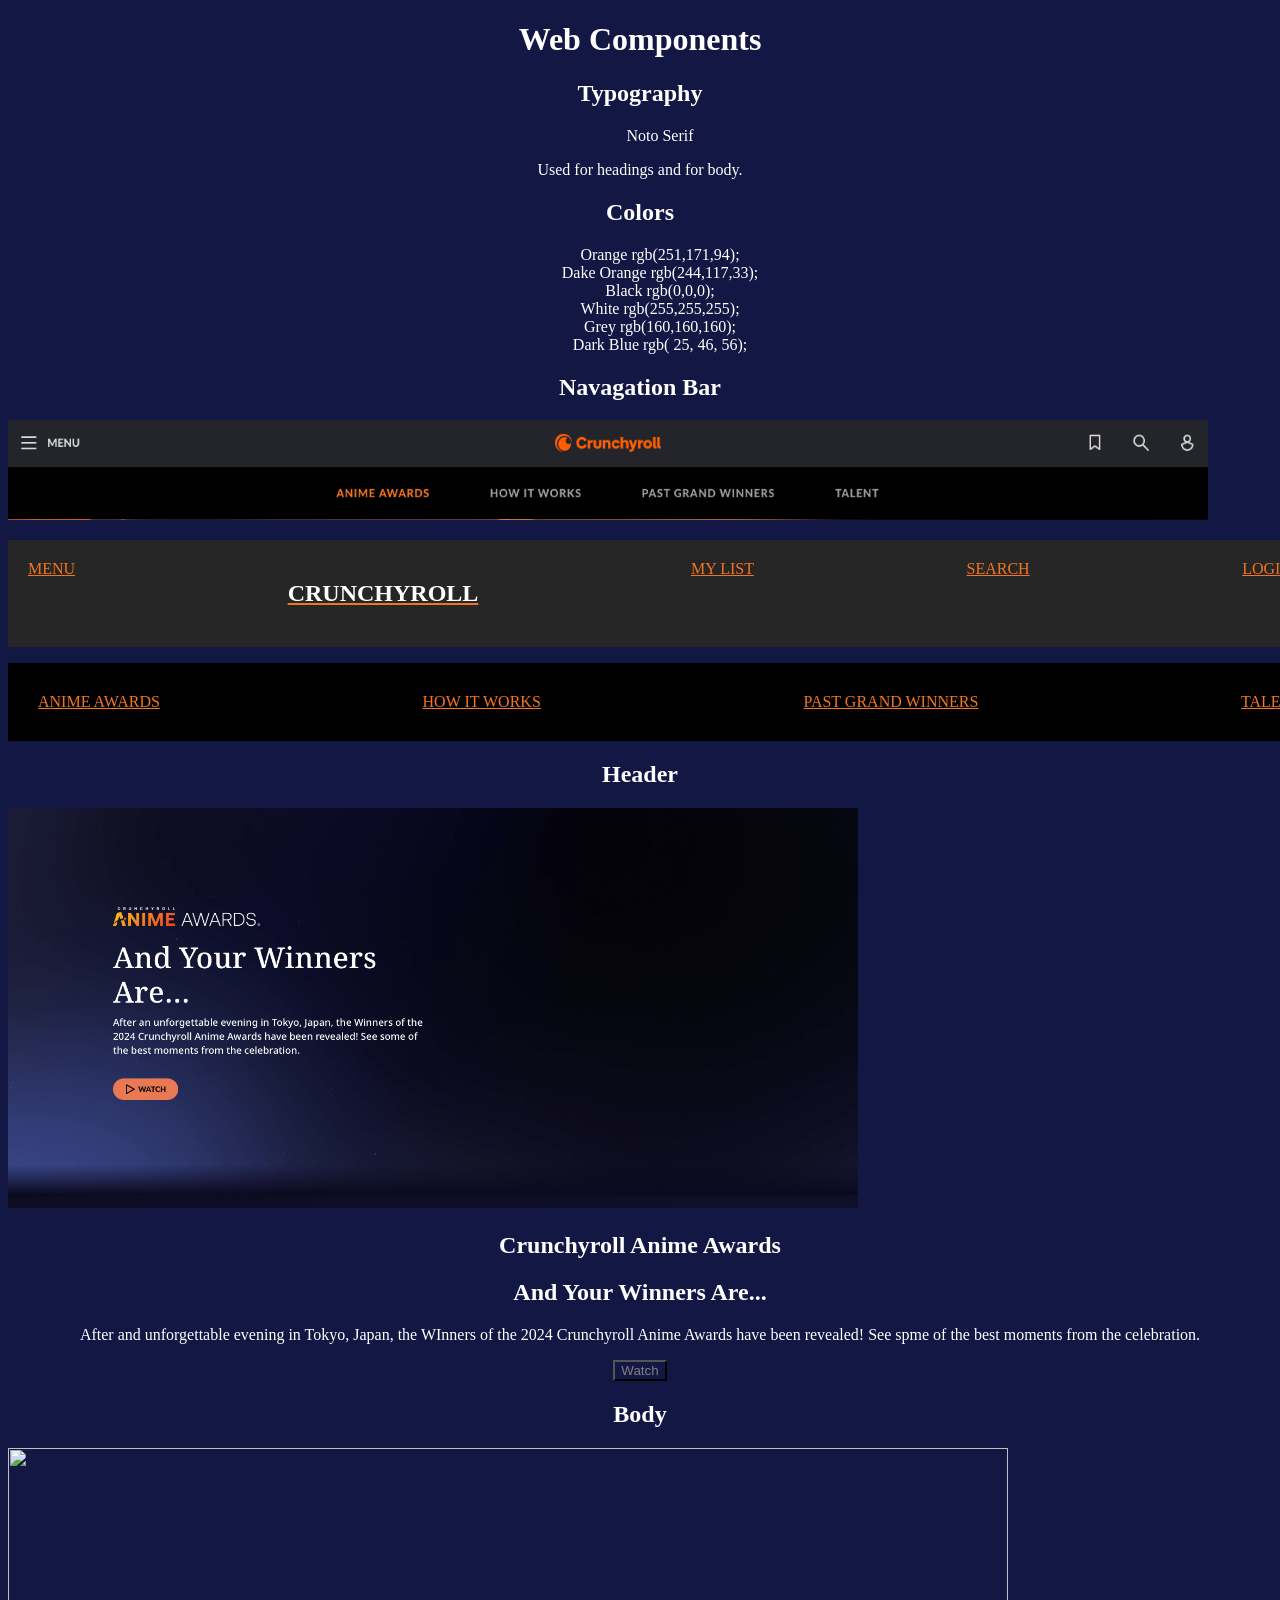
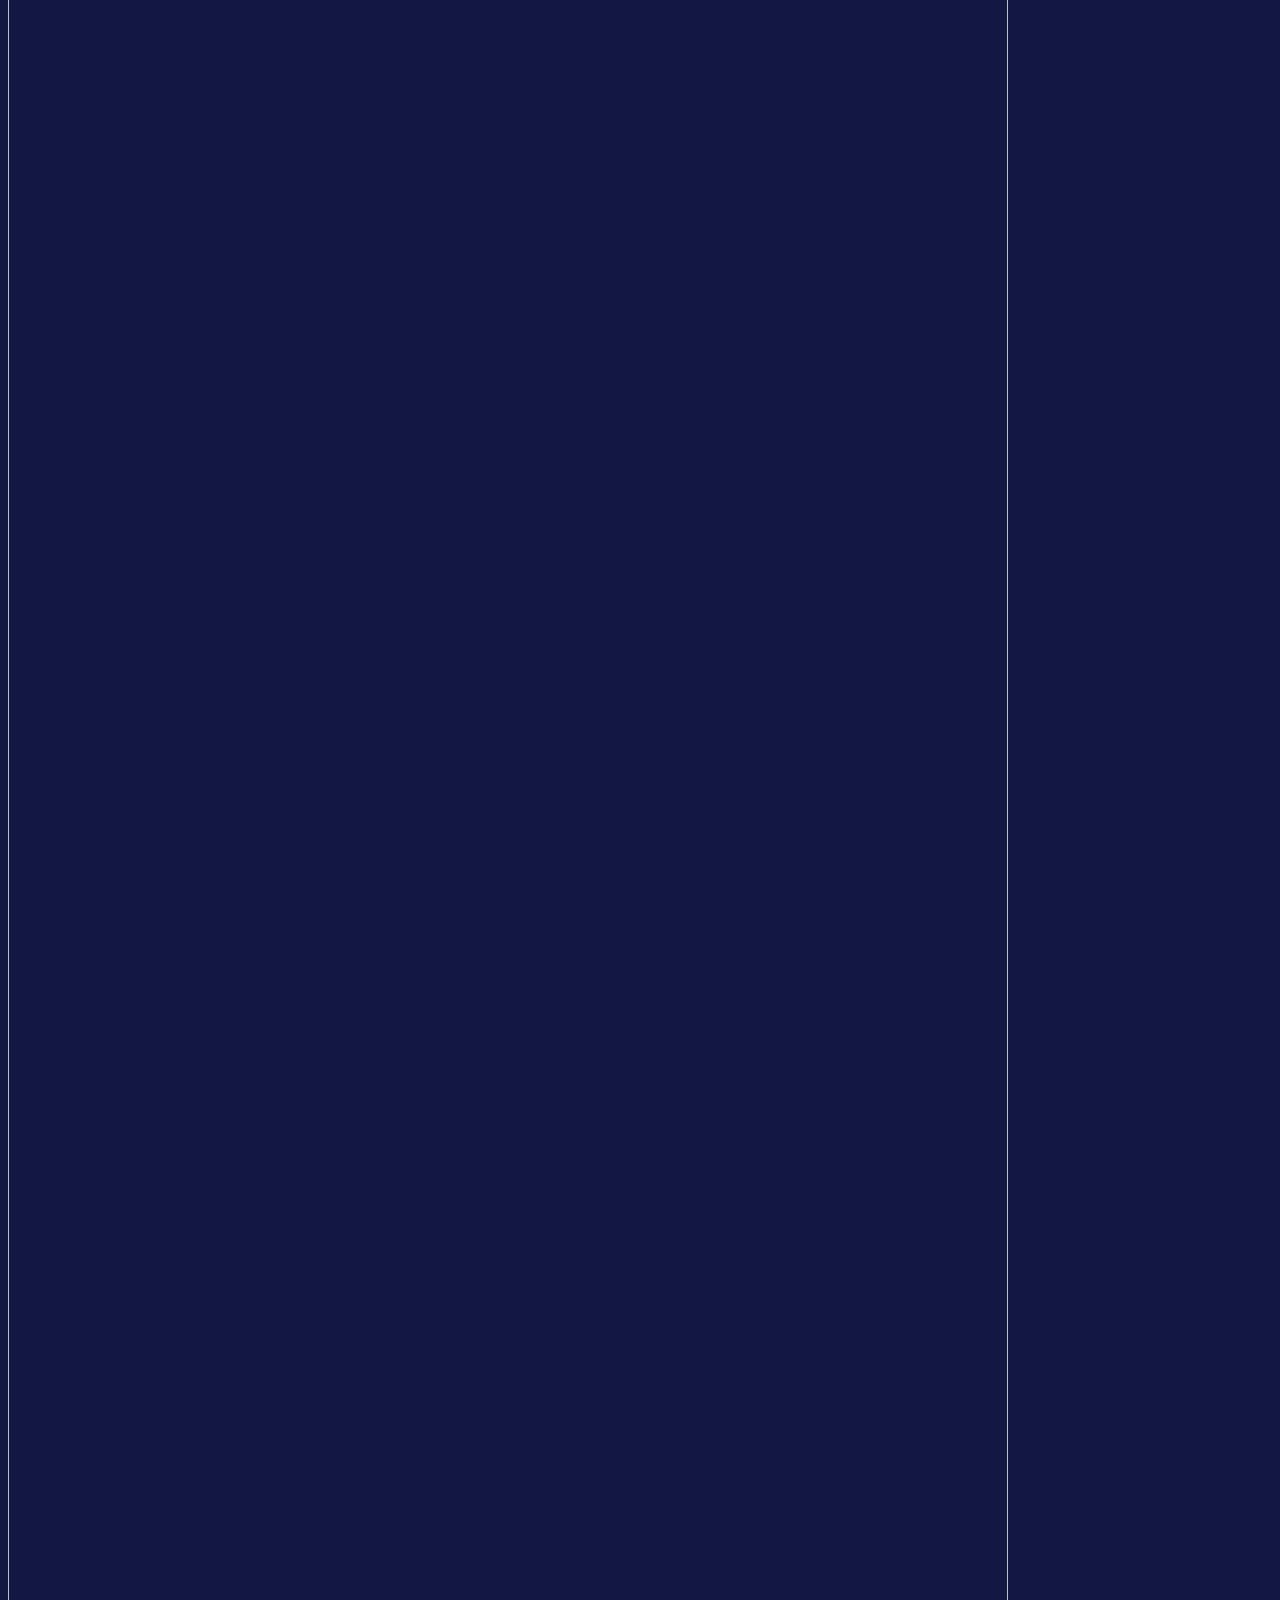
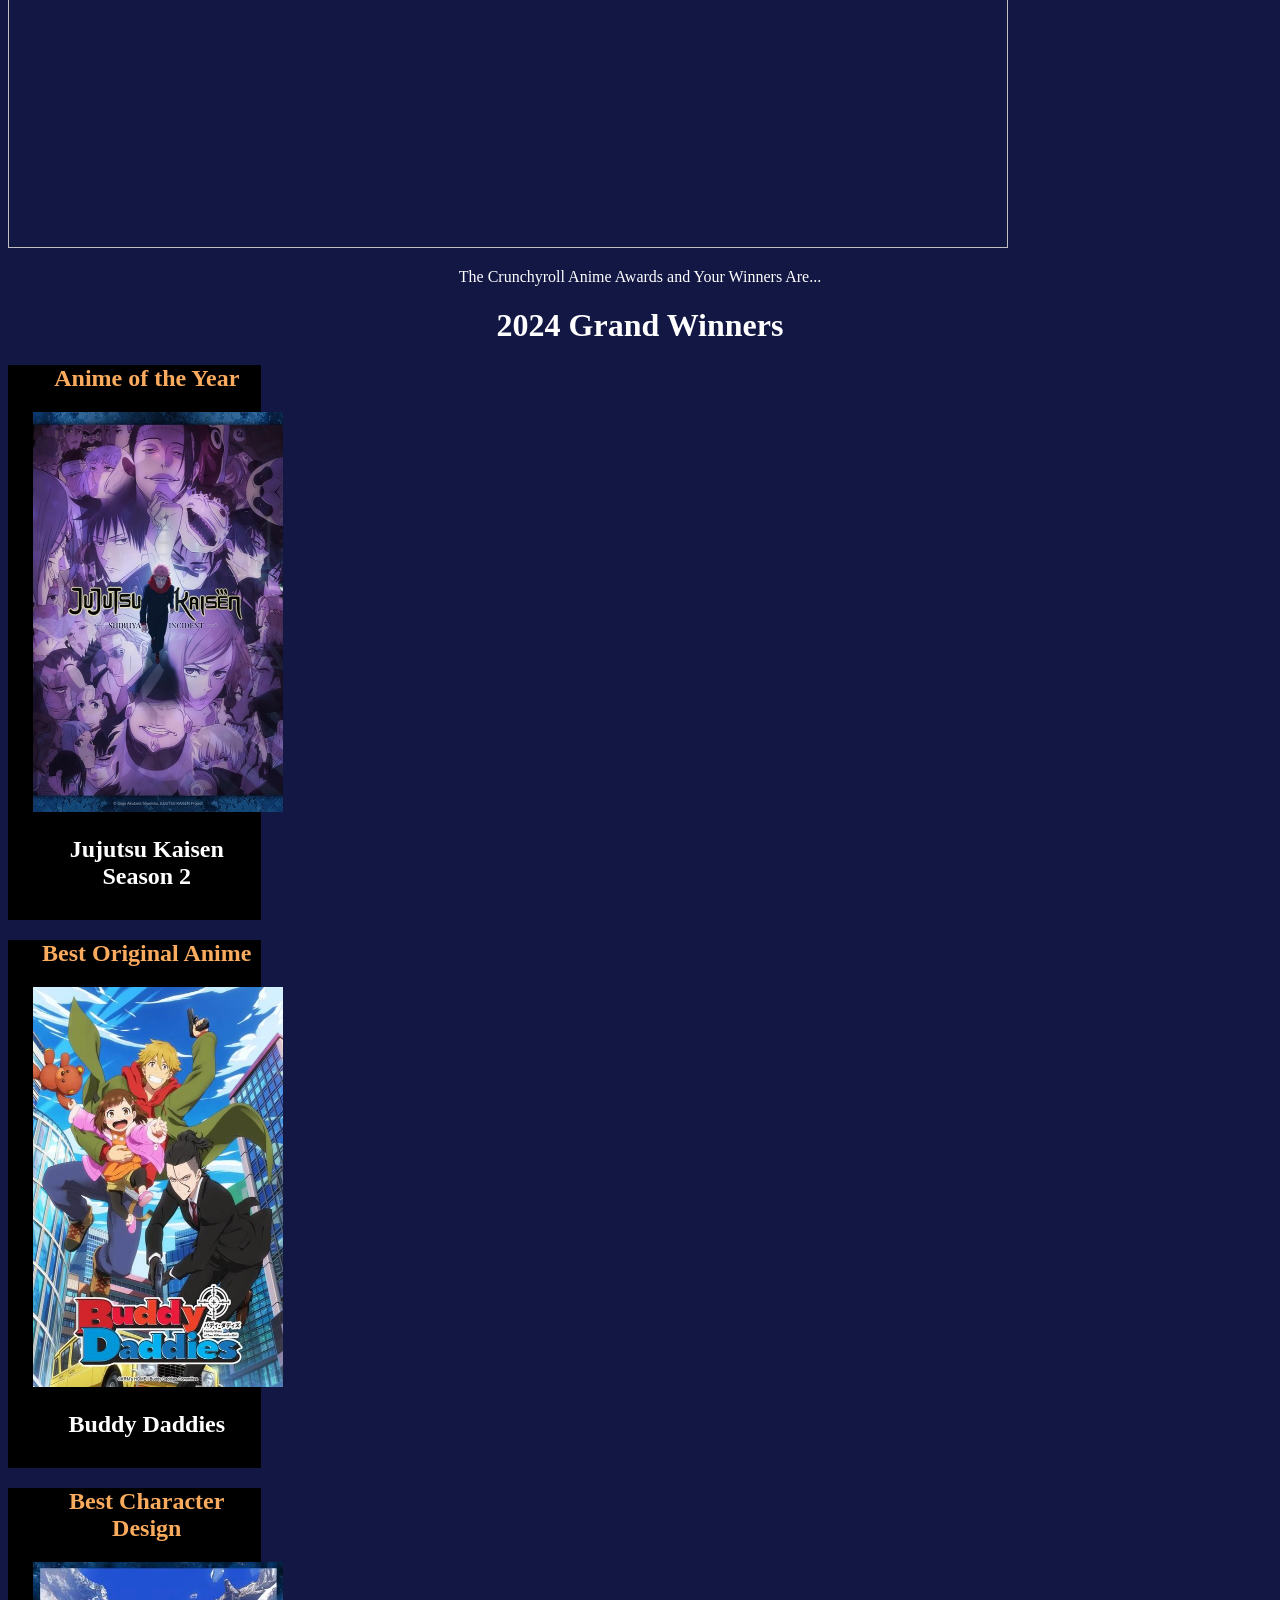
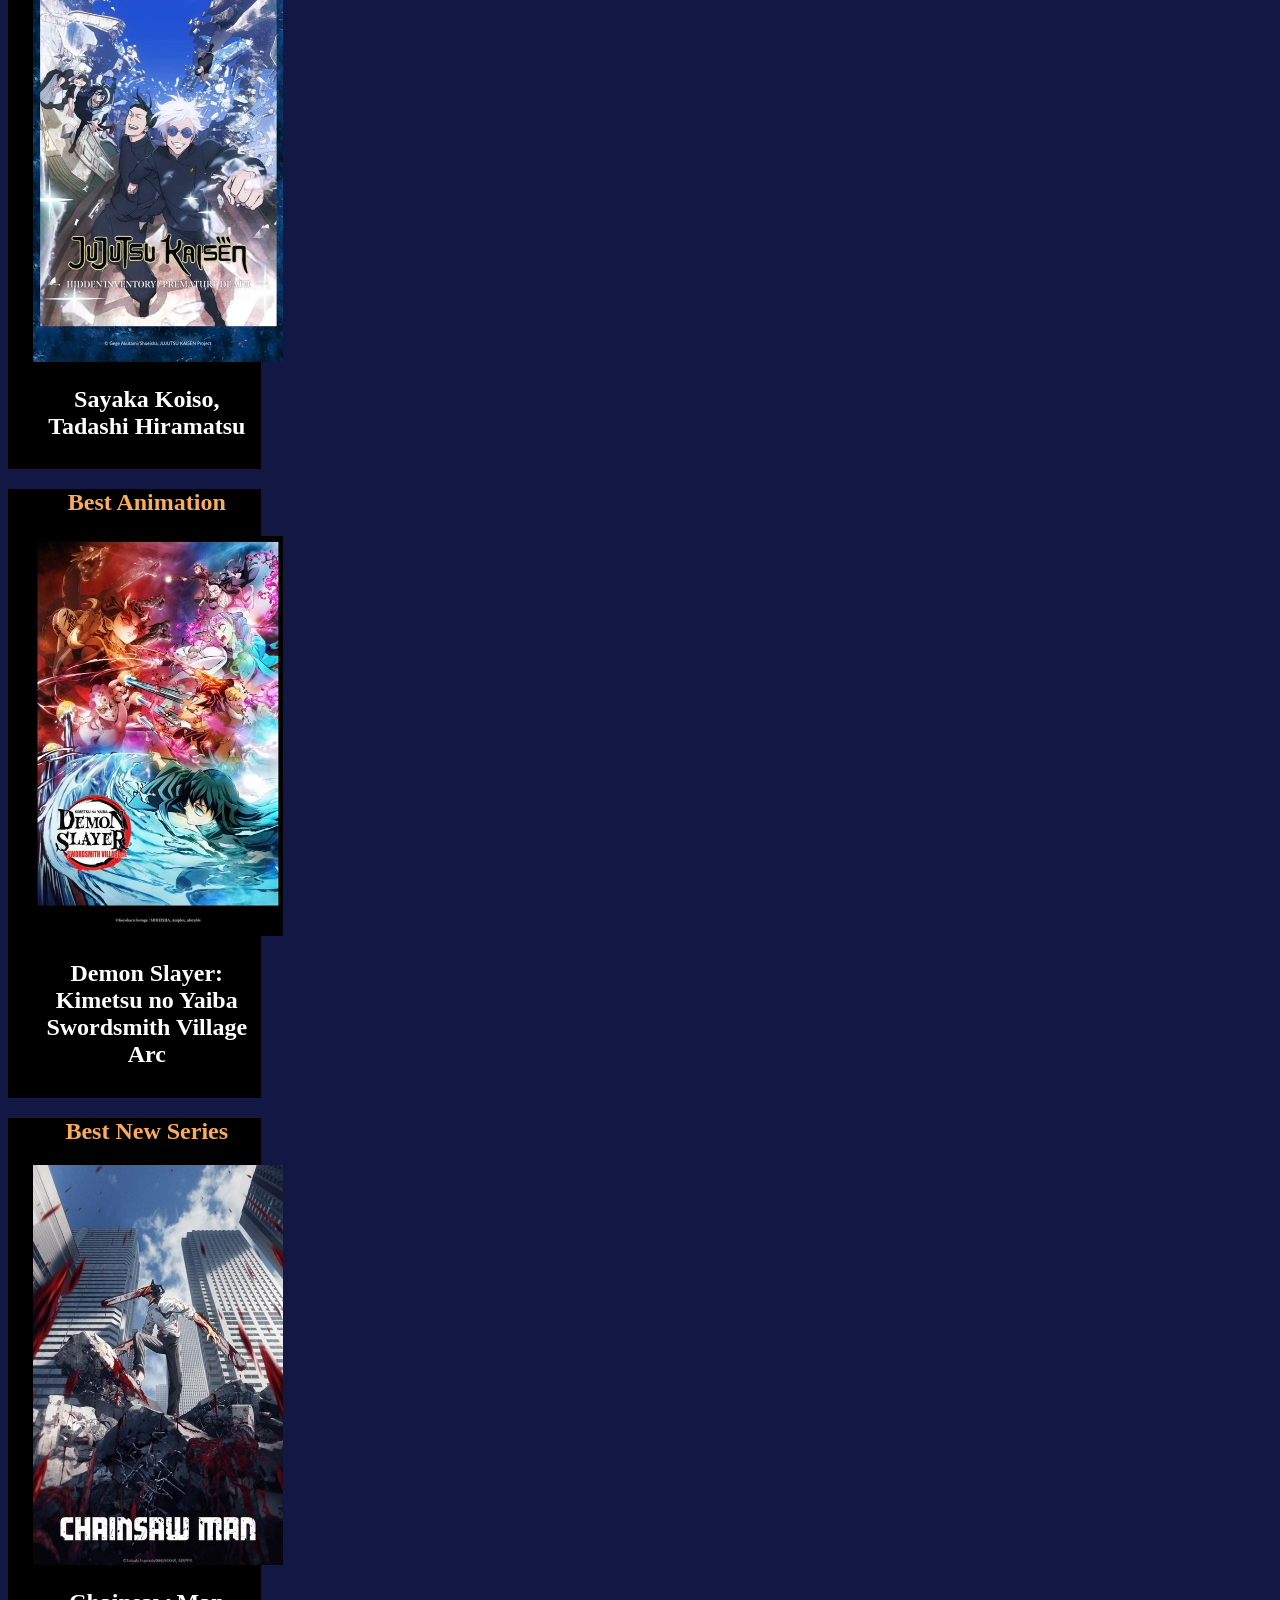
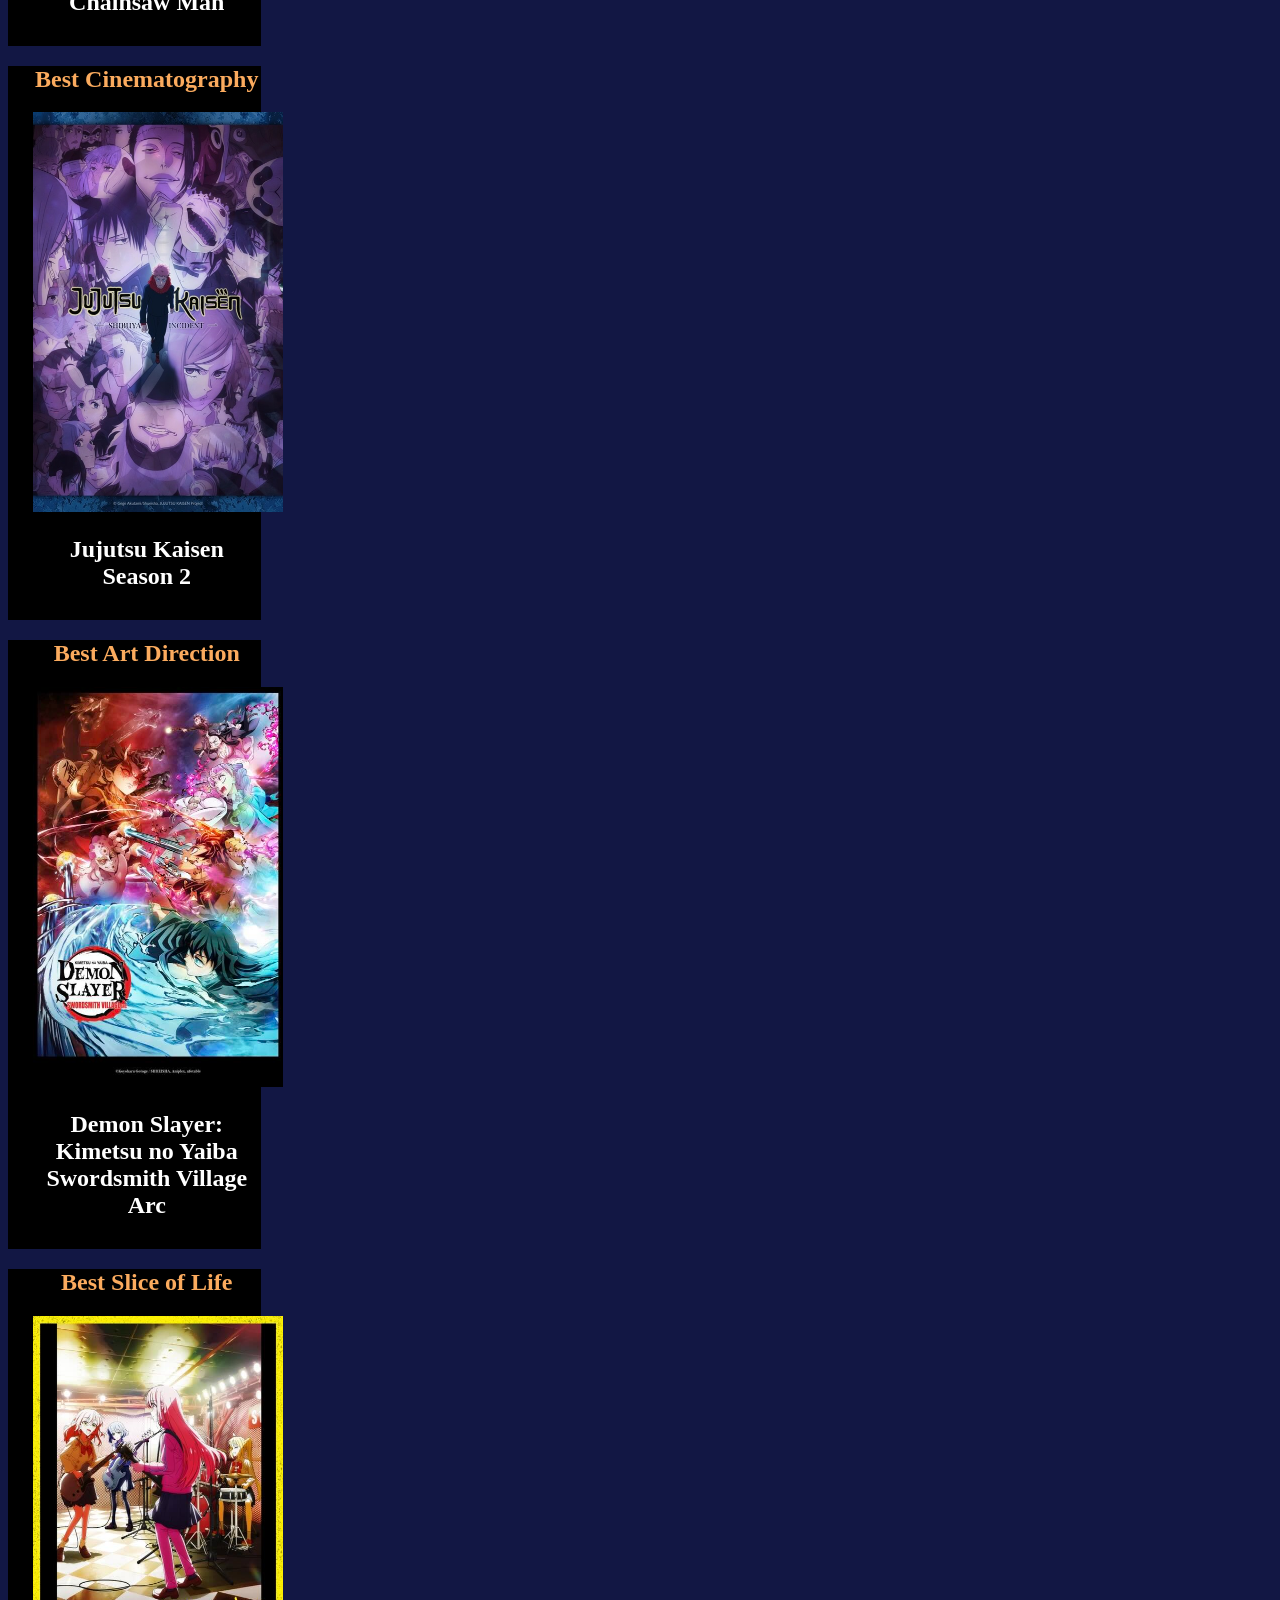
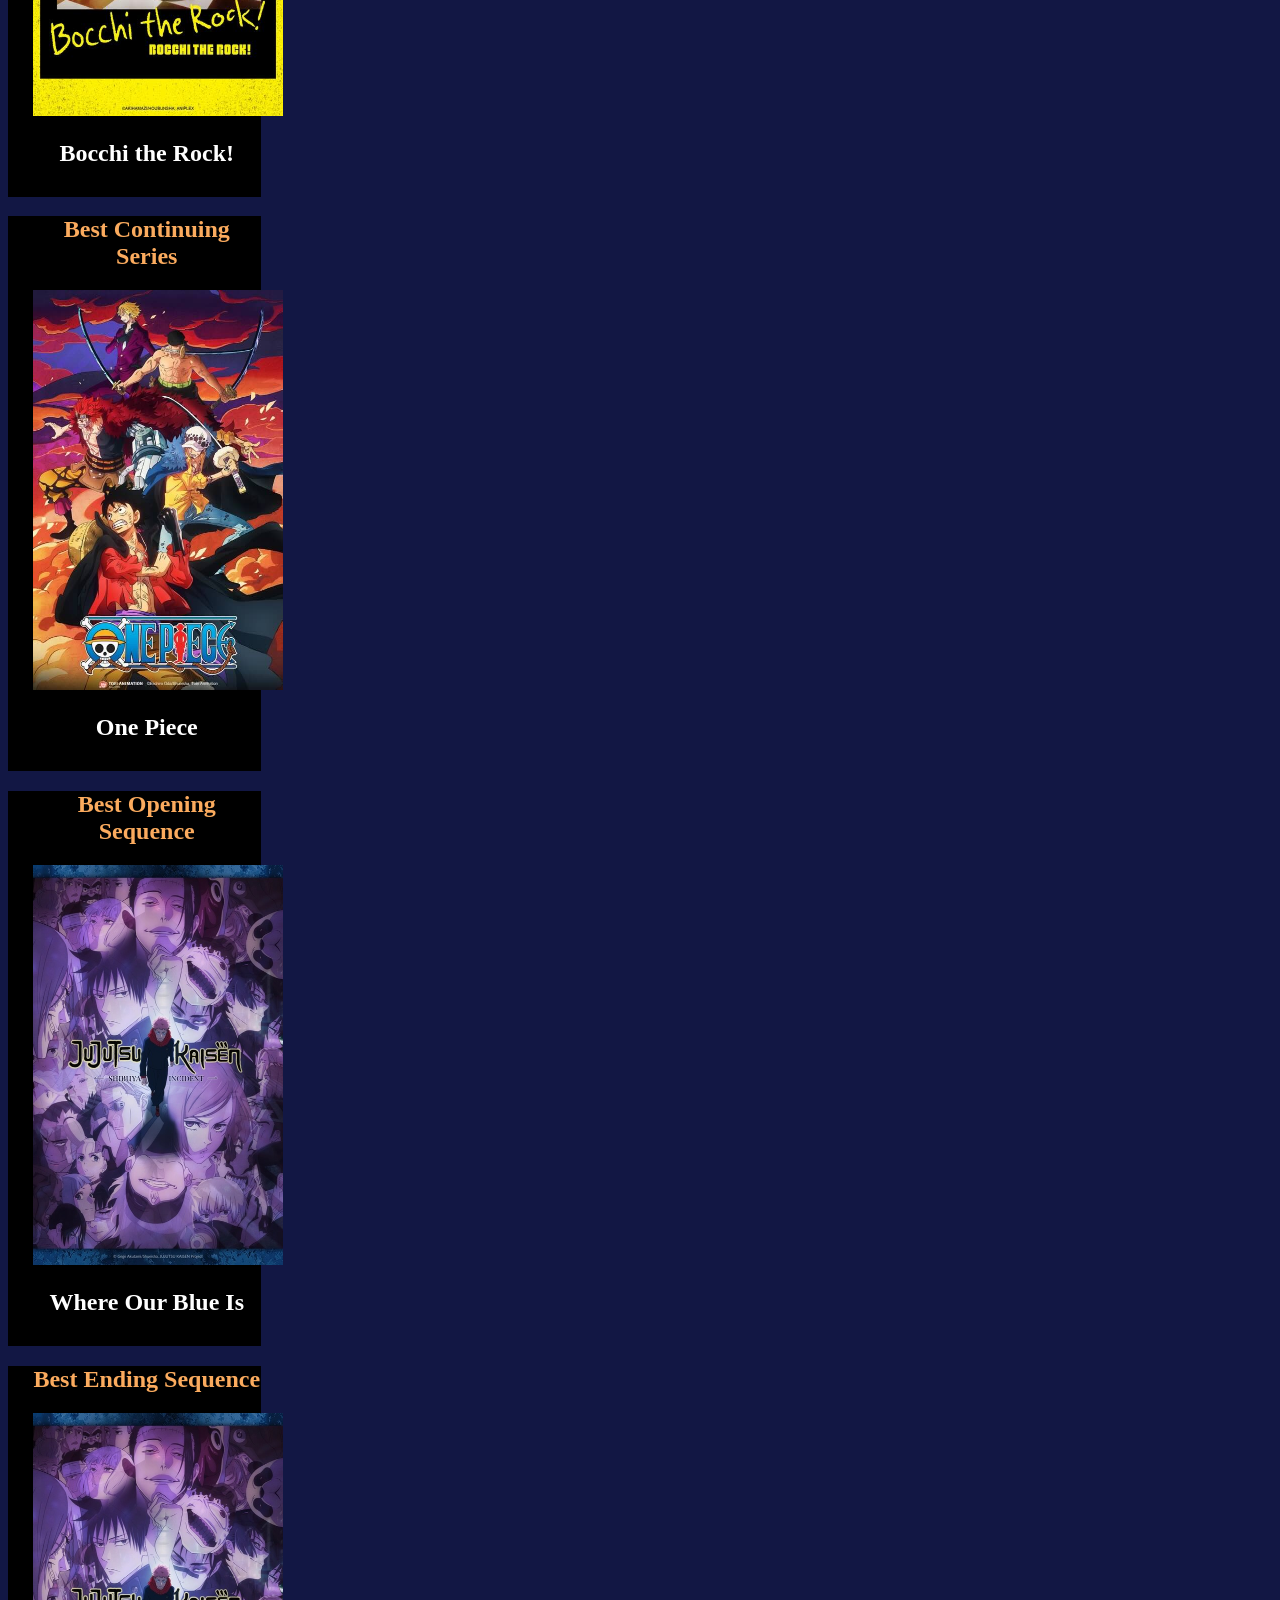
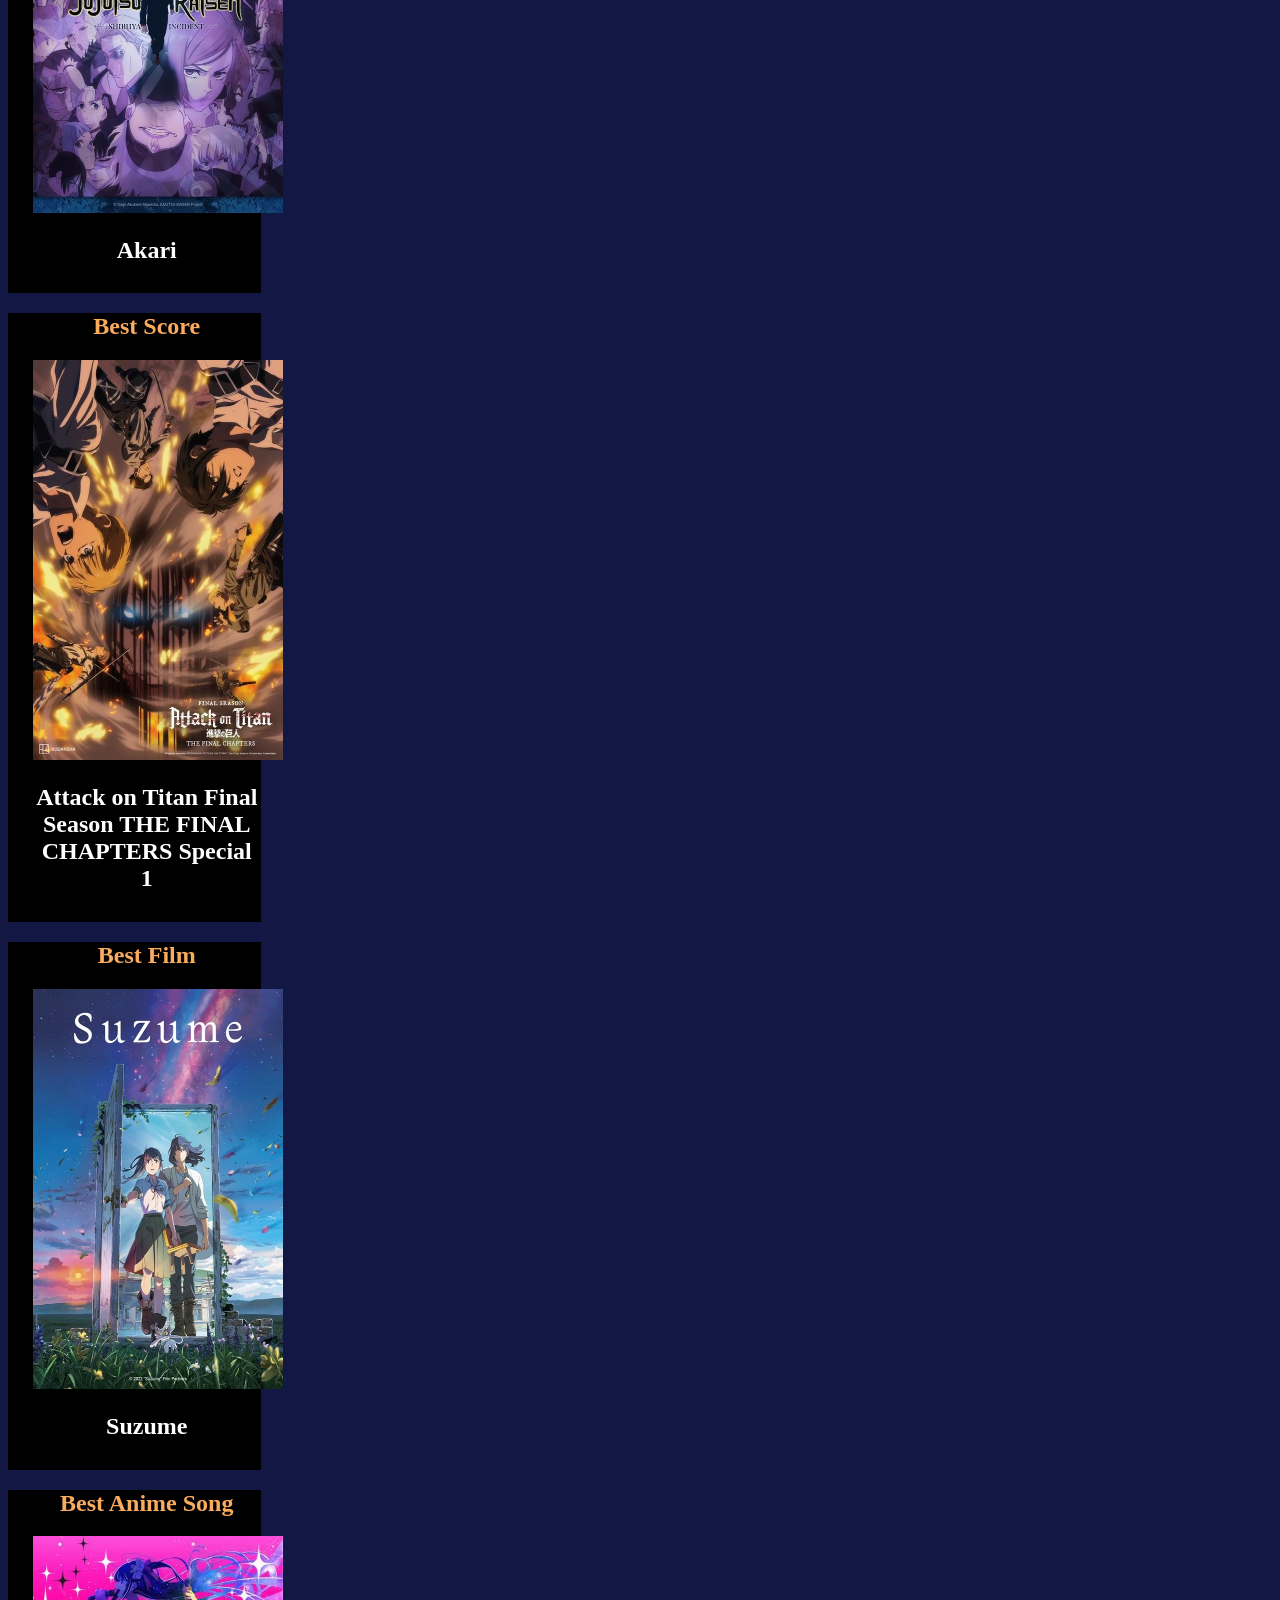
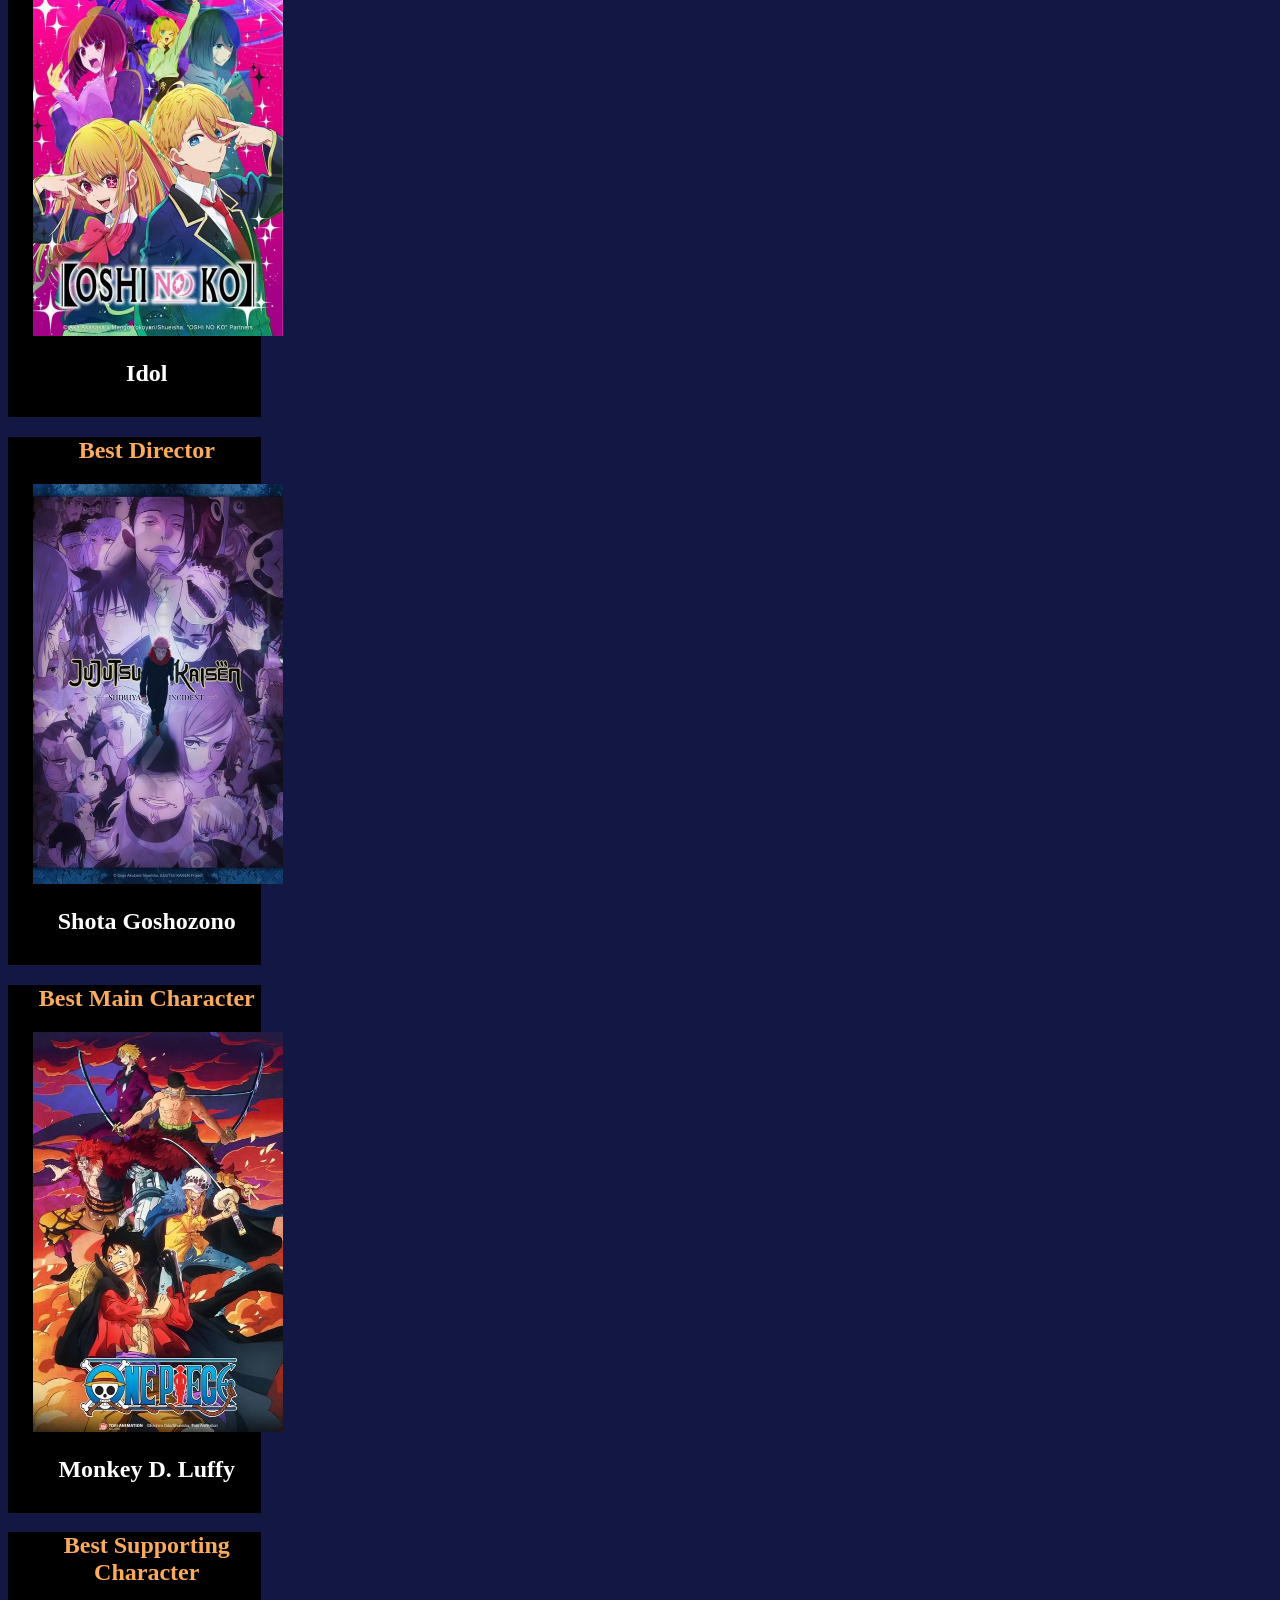
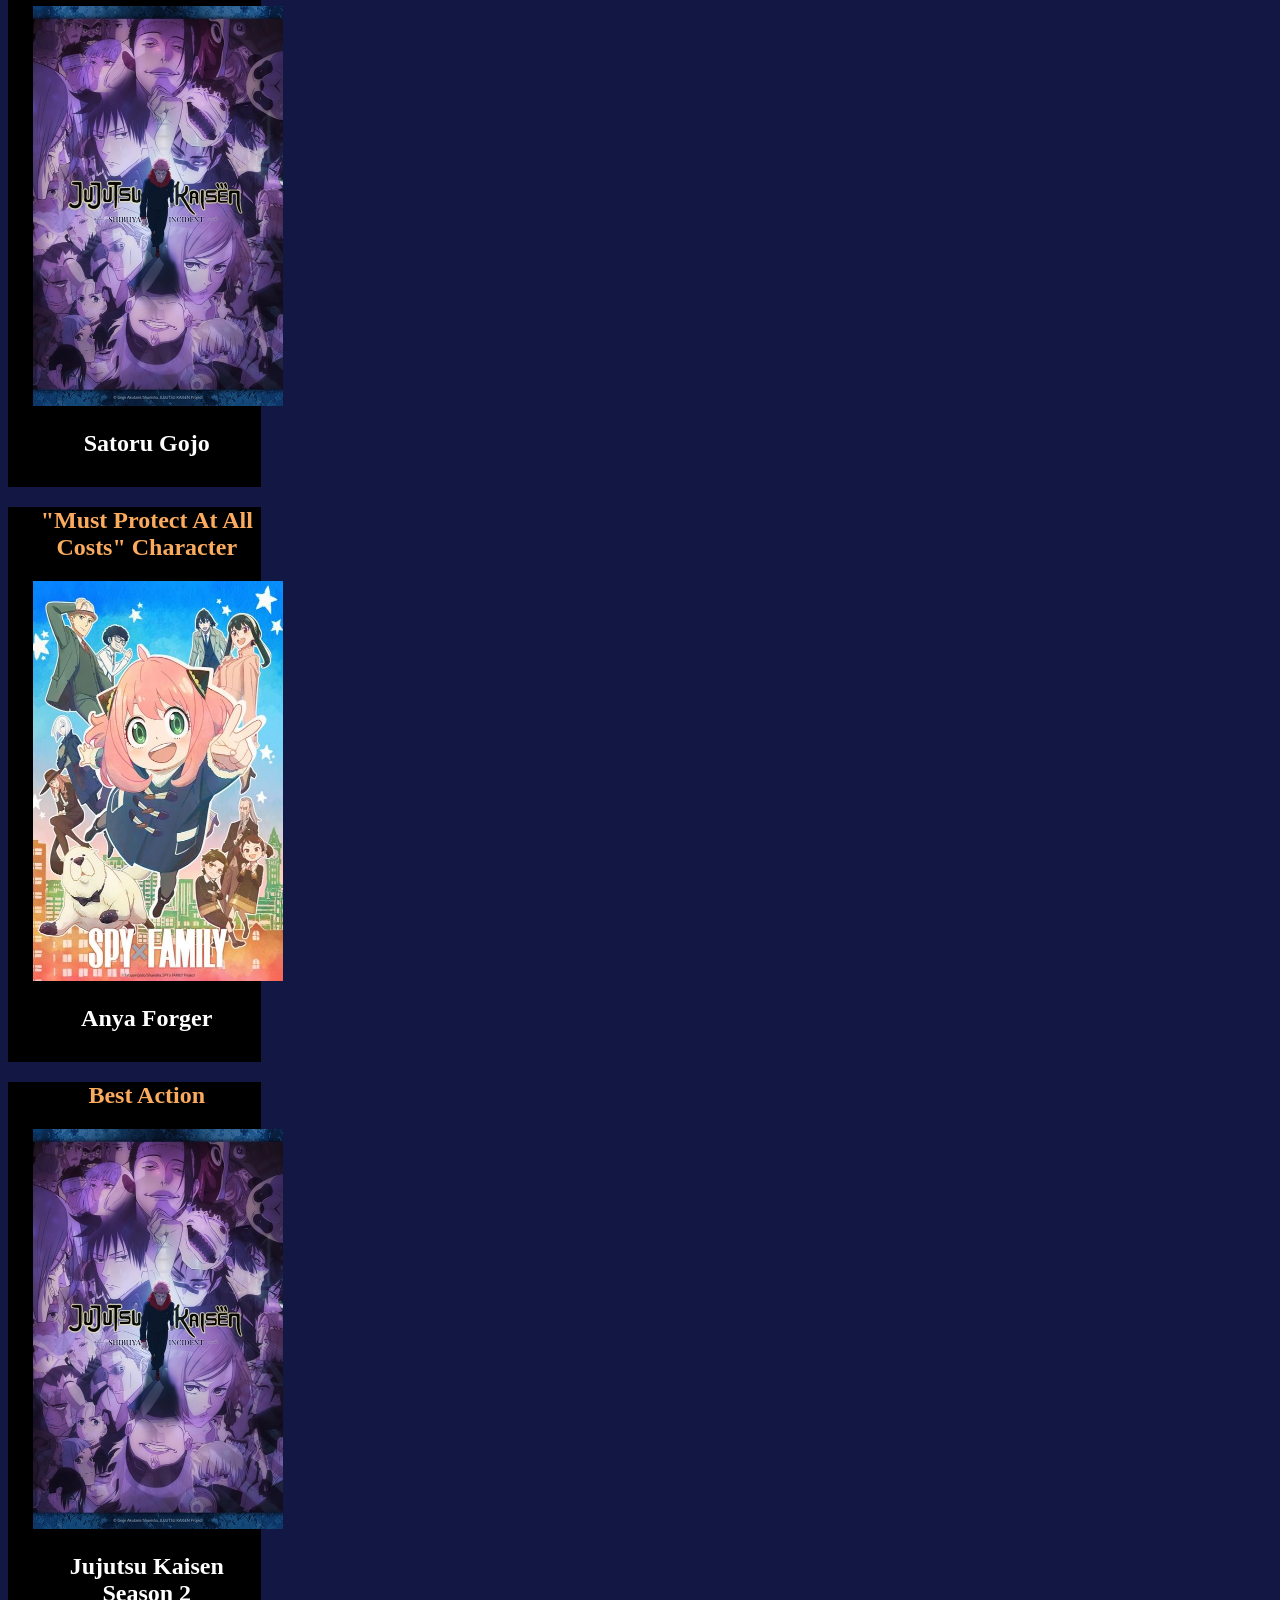
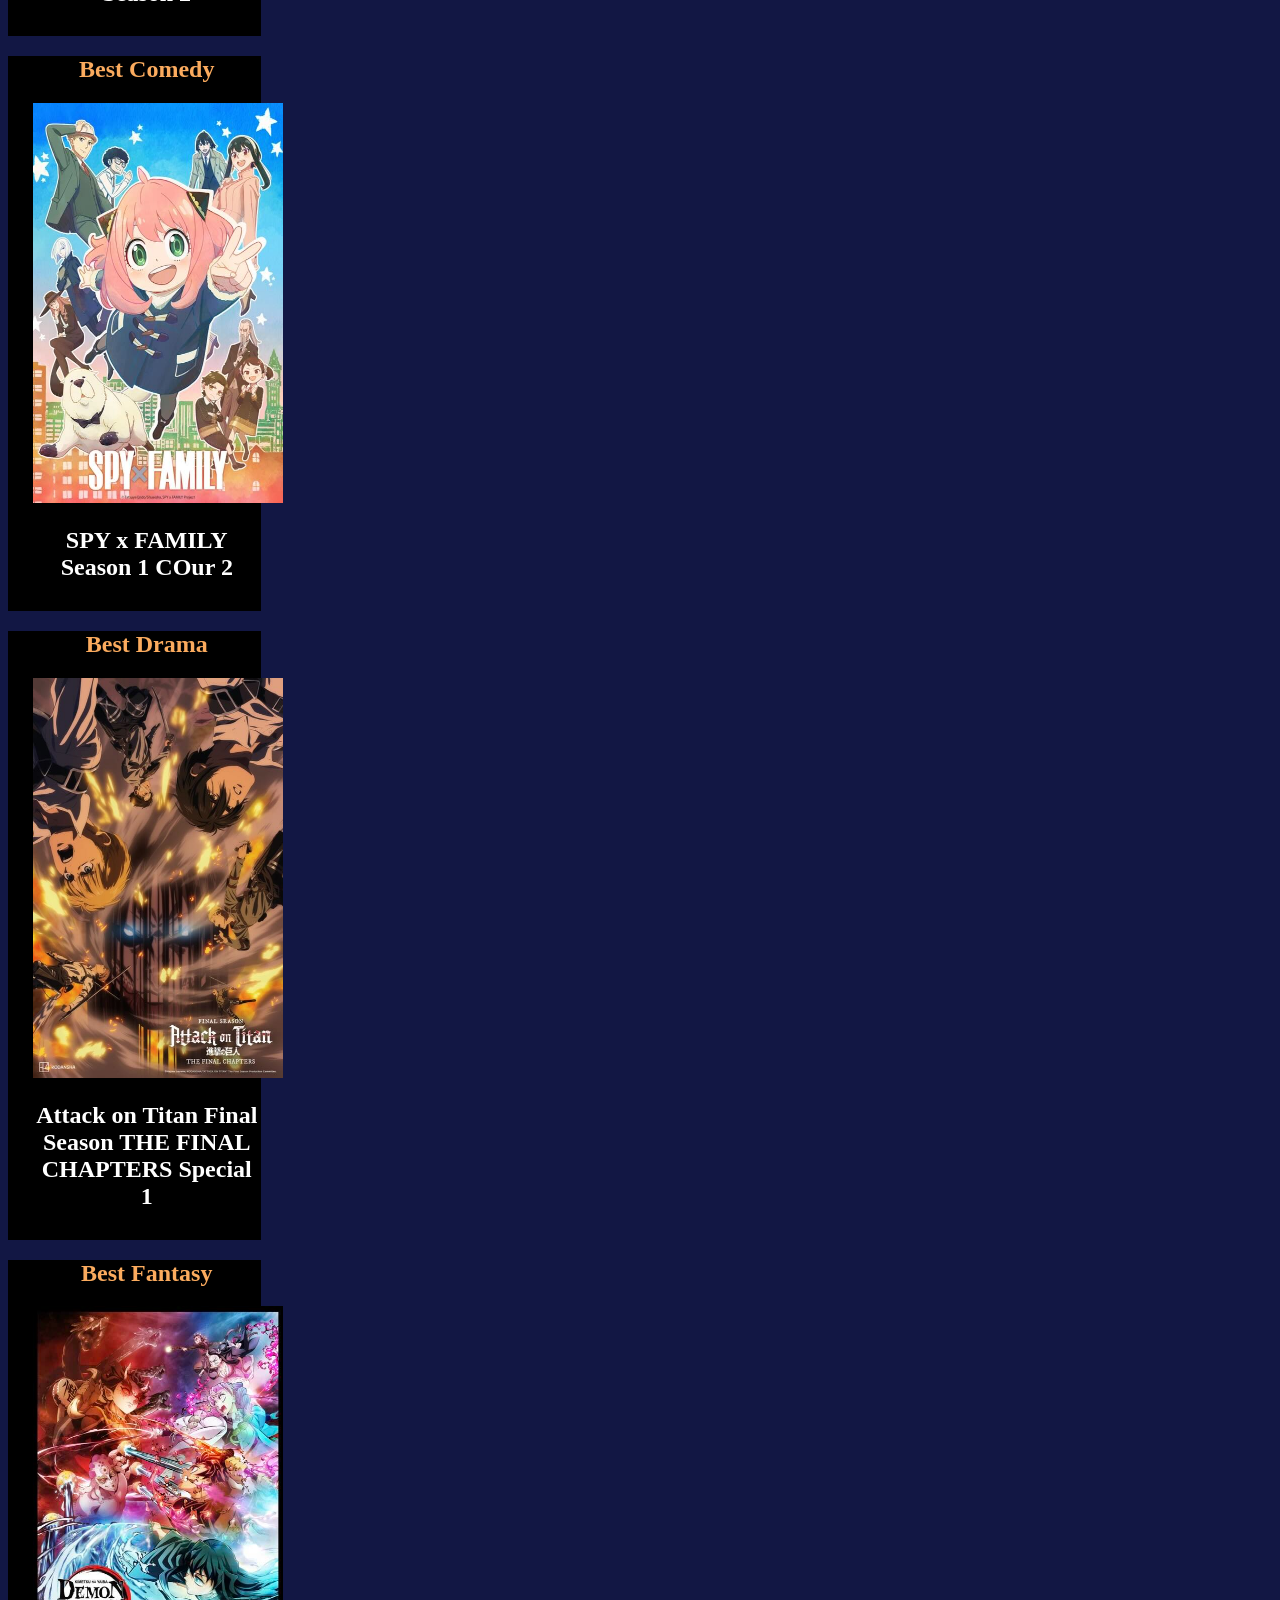
==== commit 2a7ba997: "Update index.html" ====
--- a/index.html
+++ b/index.html
@@ -604,12 +604,48 @@
 	<button class="submit">Submit</button>
 	
 	</section>	
-	
-</body>
+
+	<h1>Footer</h1>					  
+	<img src="homepage/organisms/footer.png"
+		 height="750"
+		 width-"800"
+		 alt="Crunchyroll">
+	
+						  
+<footer class="footer-body">					  
+<footer class="page-footer">
+	   <div class="container">
+    
+	<h2 class="footer-title">Navigation</h2>
+		   <ul class="navigation">
+    <li><a href="#!">Browse Popular</a></li>
+   <li><a href="#!">Browse Simulcasts</a></li>
+    <li><a href="#!">Release Calendar</a></li>
+    <li><a href="#!">News</a></li>
+	<li><a href="#!">Store</a></li>
+    <li><a href="#!">Games</a></li>
+			   </ul>
+		   </div>
+		</footer>
+		
+	
+	<footer class="page-footer-2">
+	   <div class="footer-container-2">
+						  
+	<h2 class="footer-title">Connect With Us</h2>
+		<ul class="social-media">
+    <li><a href="#!">YouTube</a></li>
+   <li><a href="#!">Facebook</a></li>
+    <li><a href="#!">Twitter</a></li>
+    <li><a href="#!">Instagram</a></li>
+	<li><a href="#!">TikTok</a></li>
+	<p>Sony Pictures | © Crunchyroll,LLC</p>
+		</ul>
+		   </div>
+		</footer>
+	</footer>	
+			
+  </body>
 </html>
 
-
-
-		   
-</body>
-</html>
+	
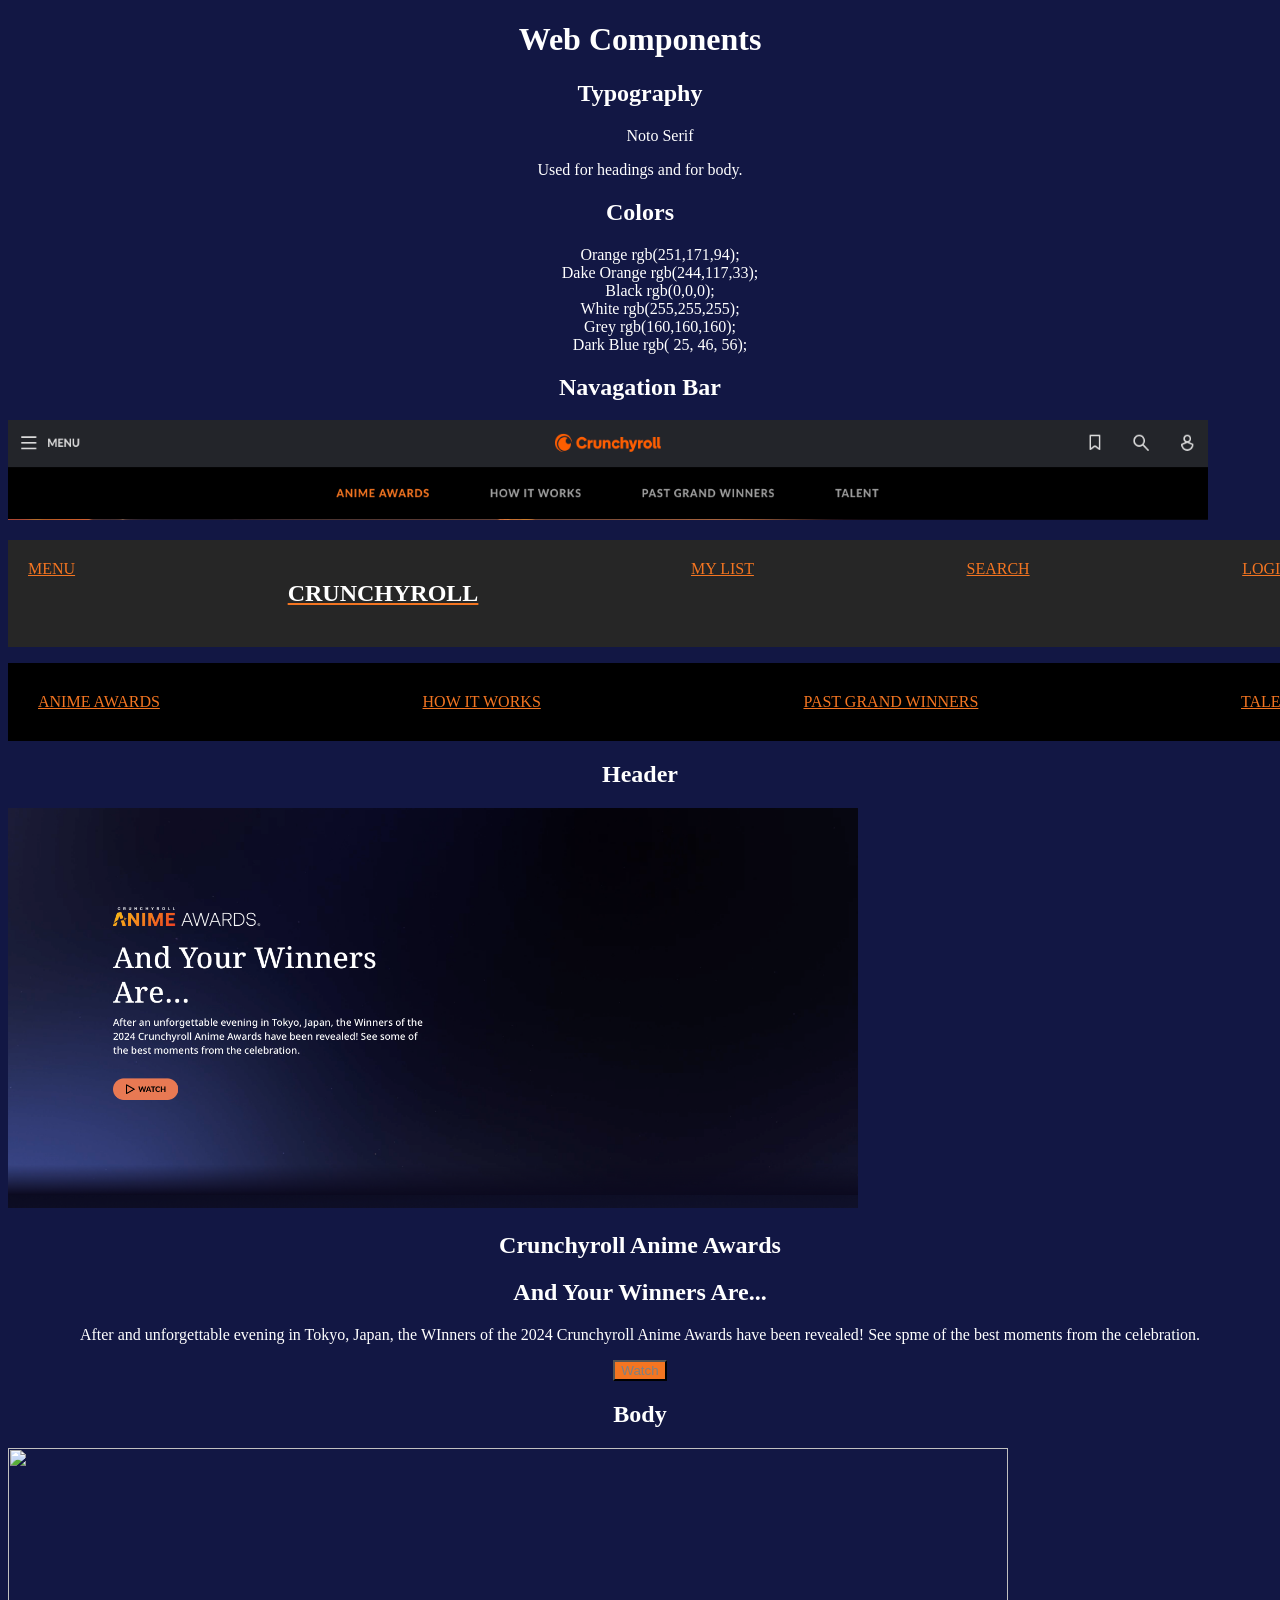
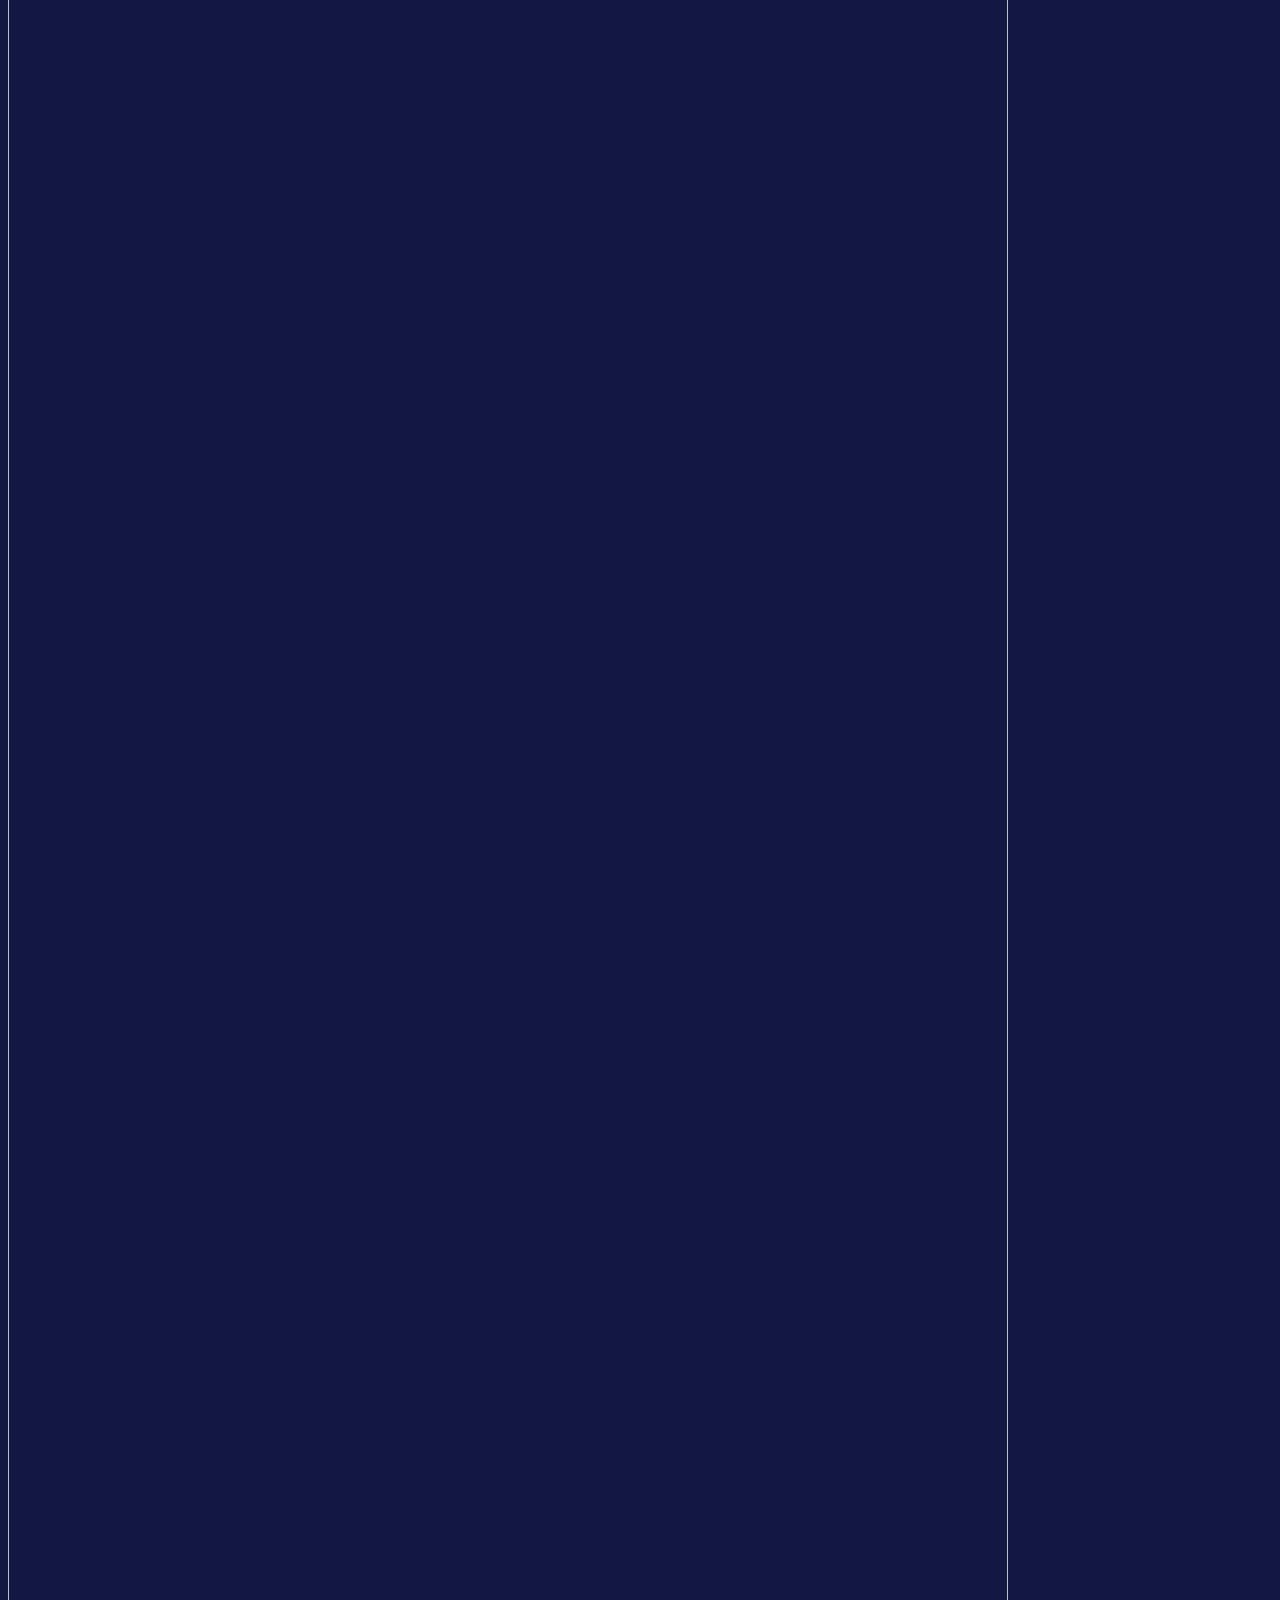
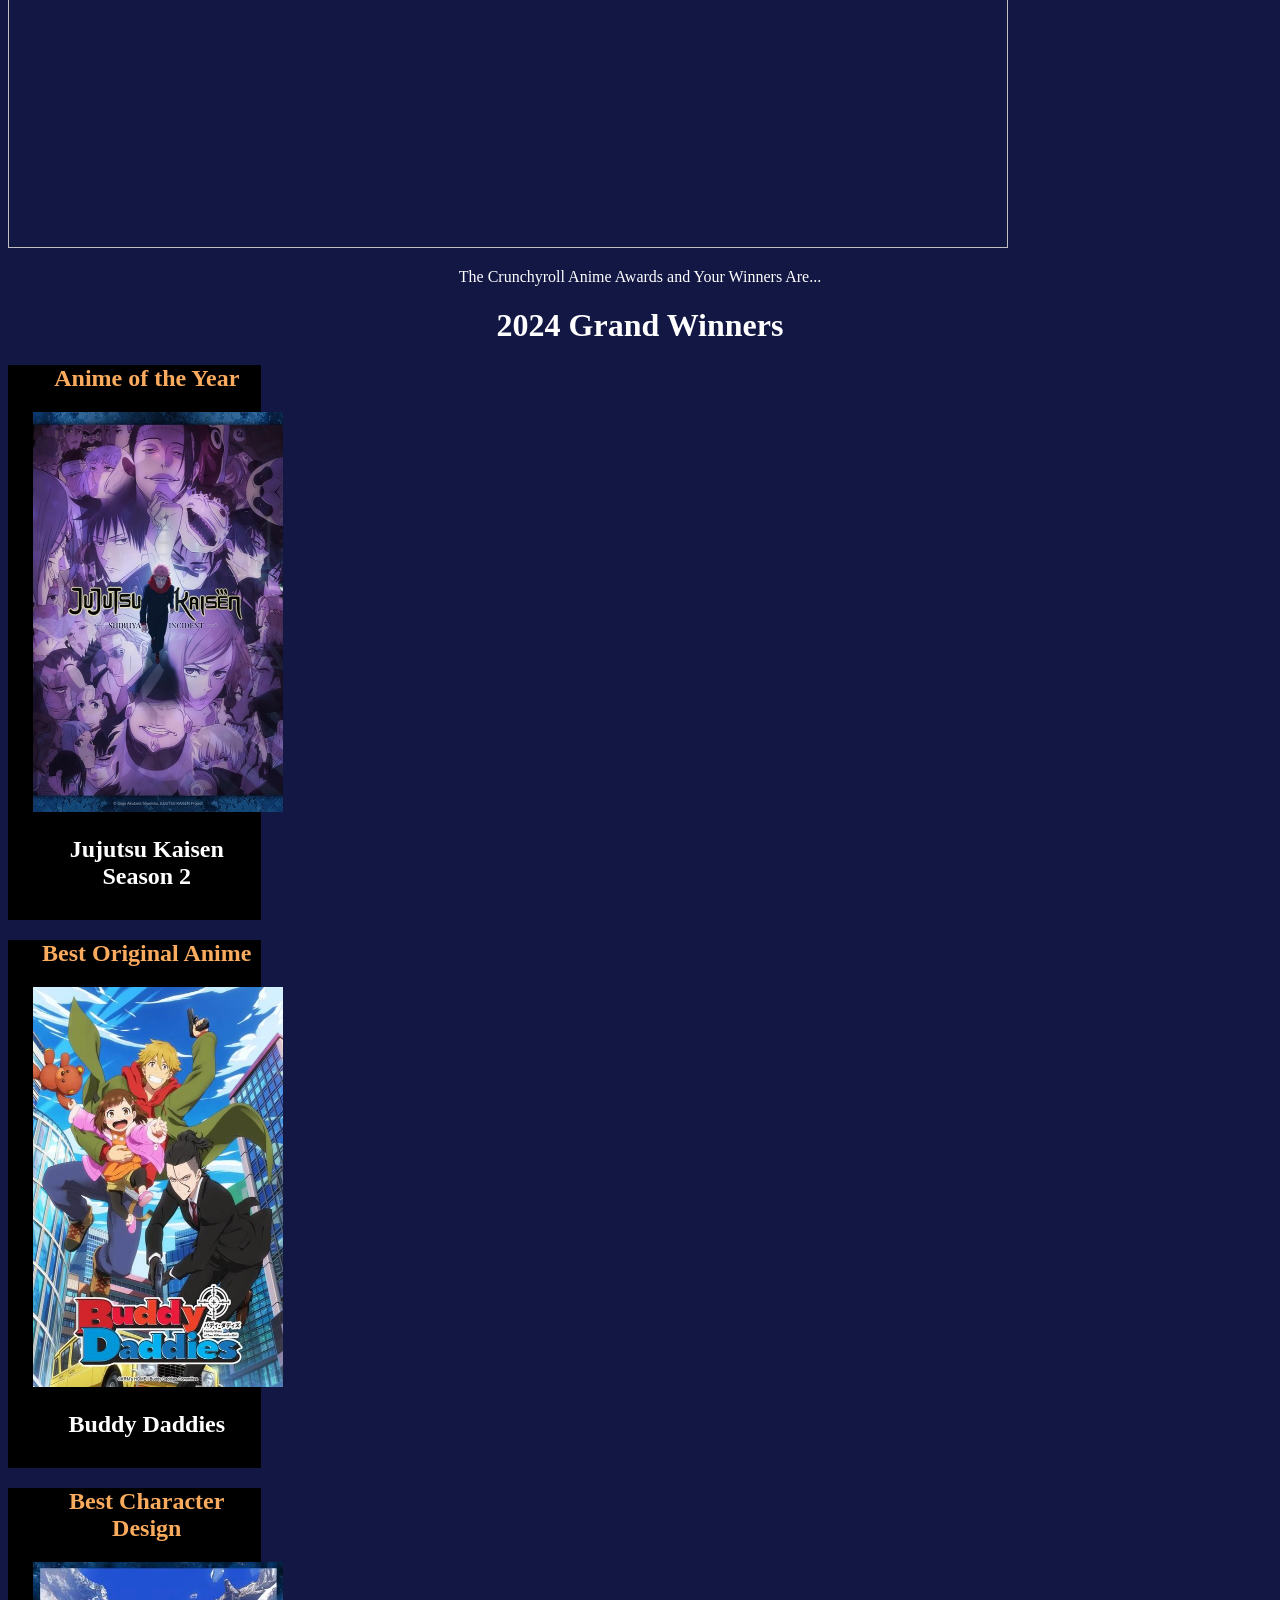
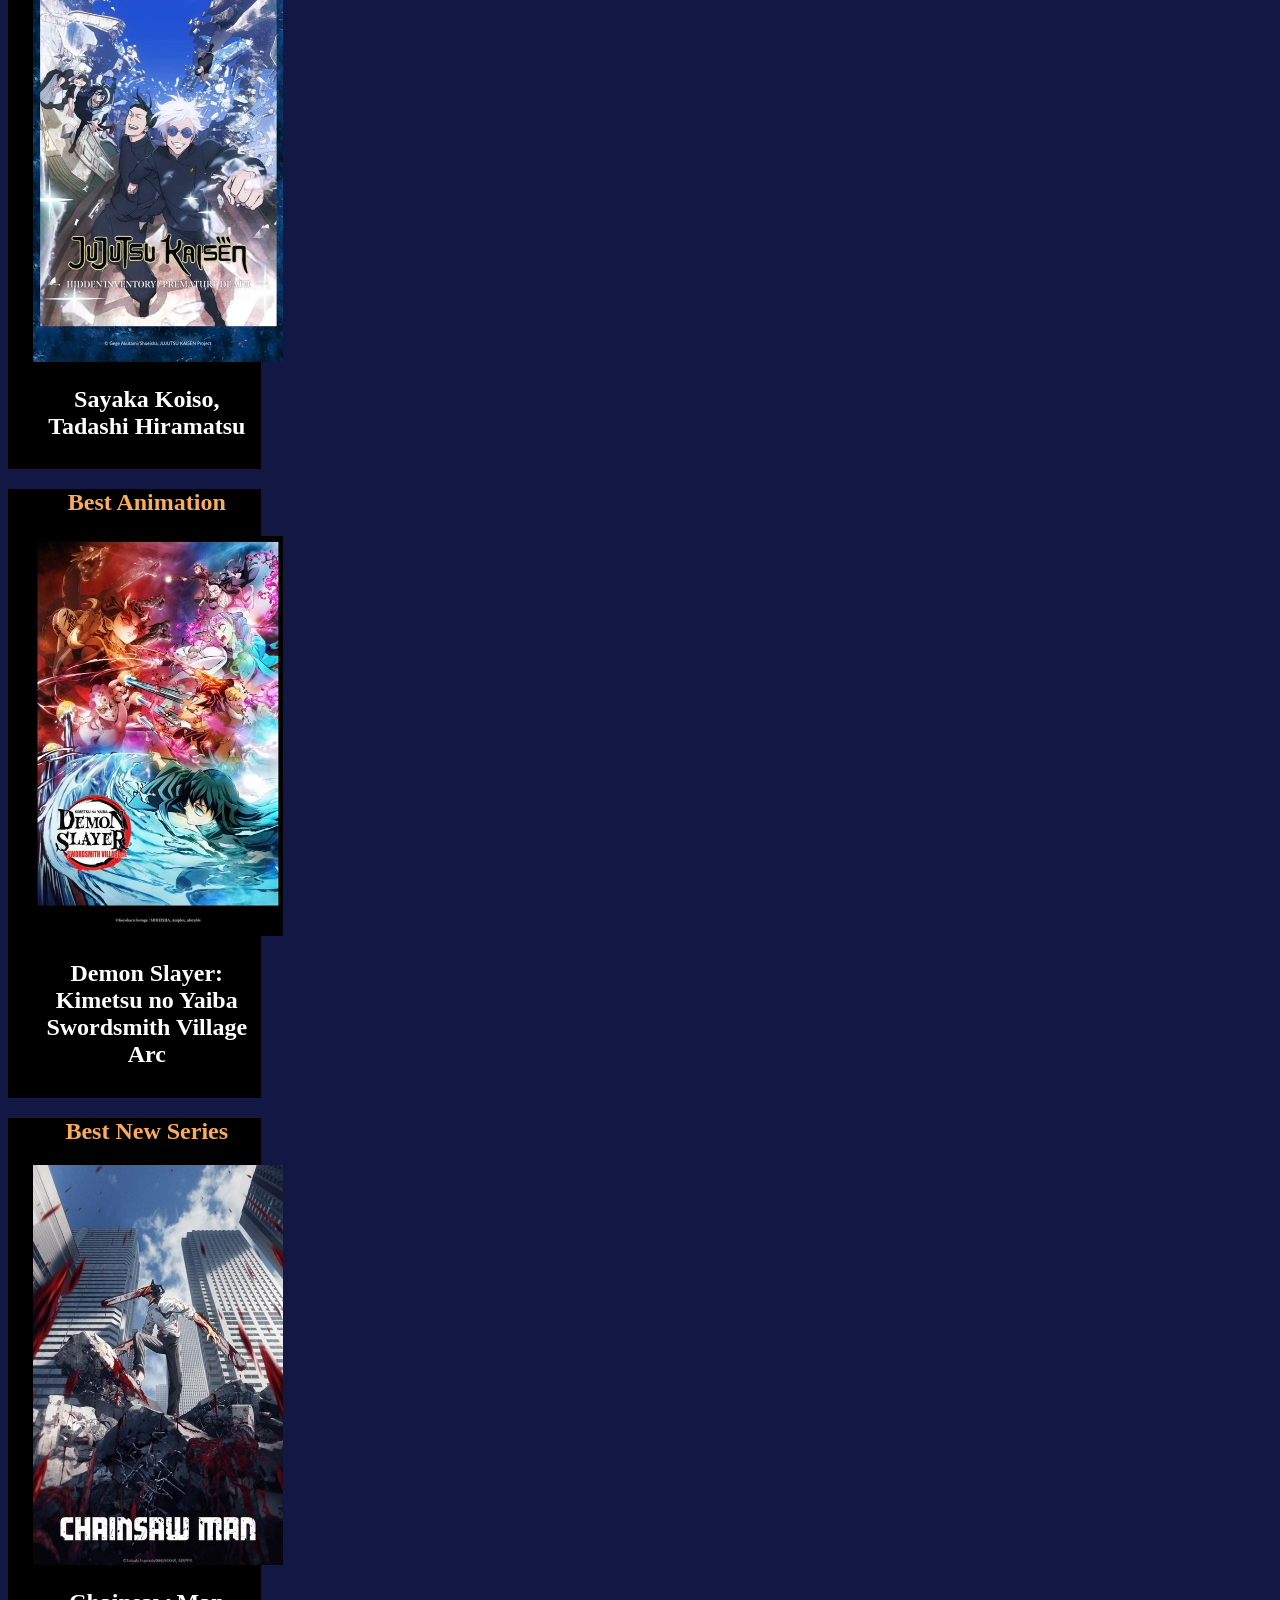
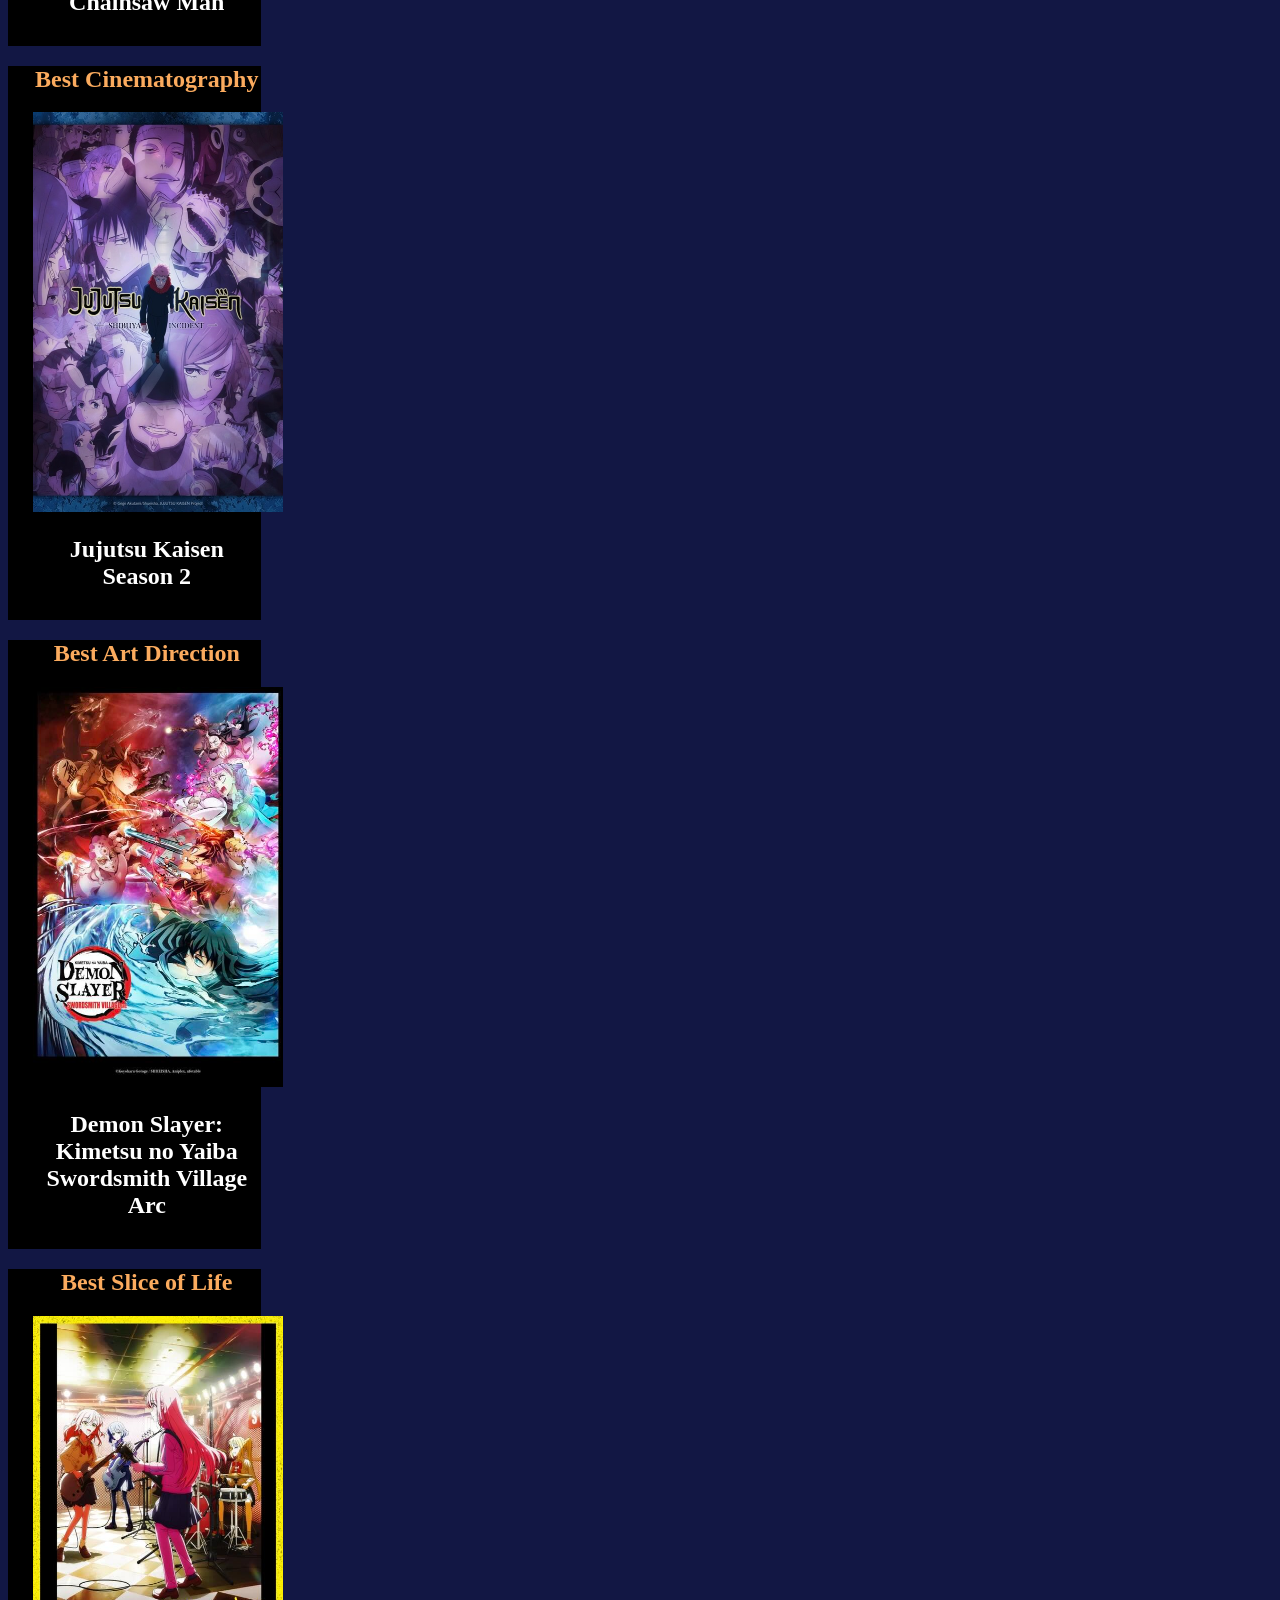
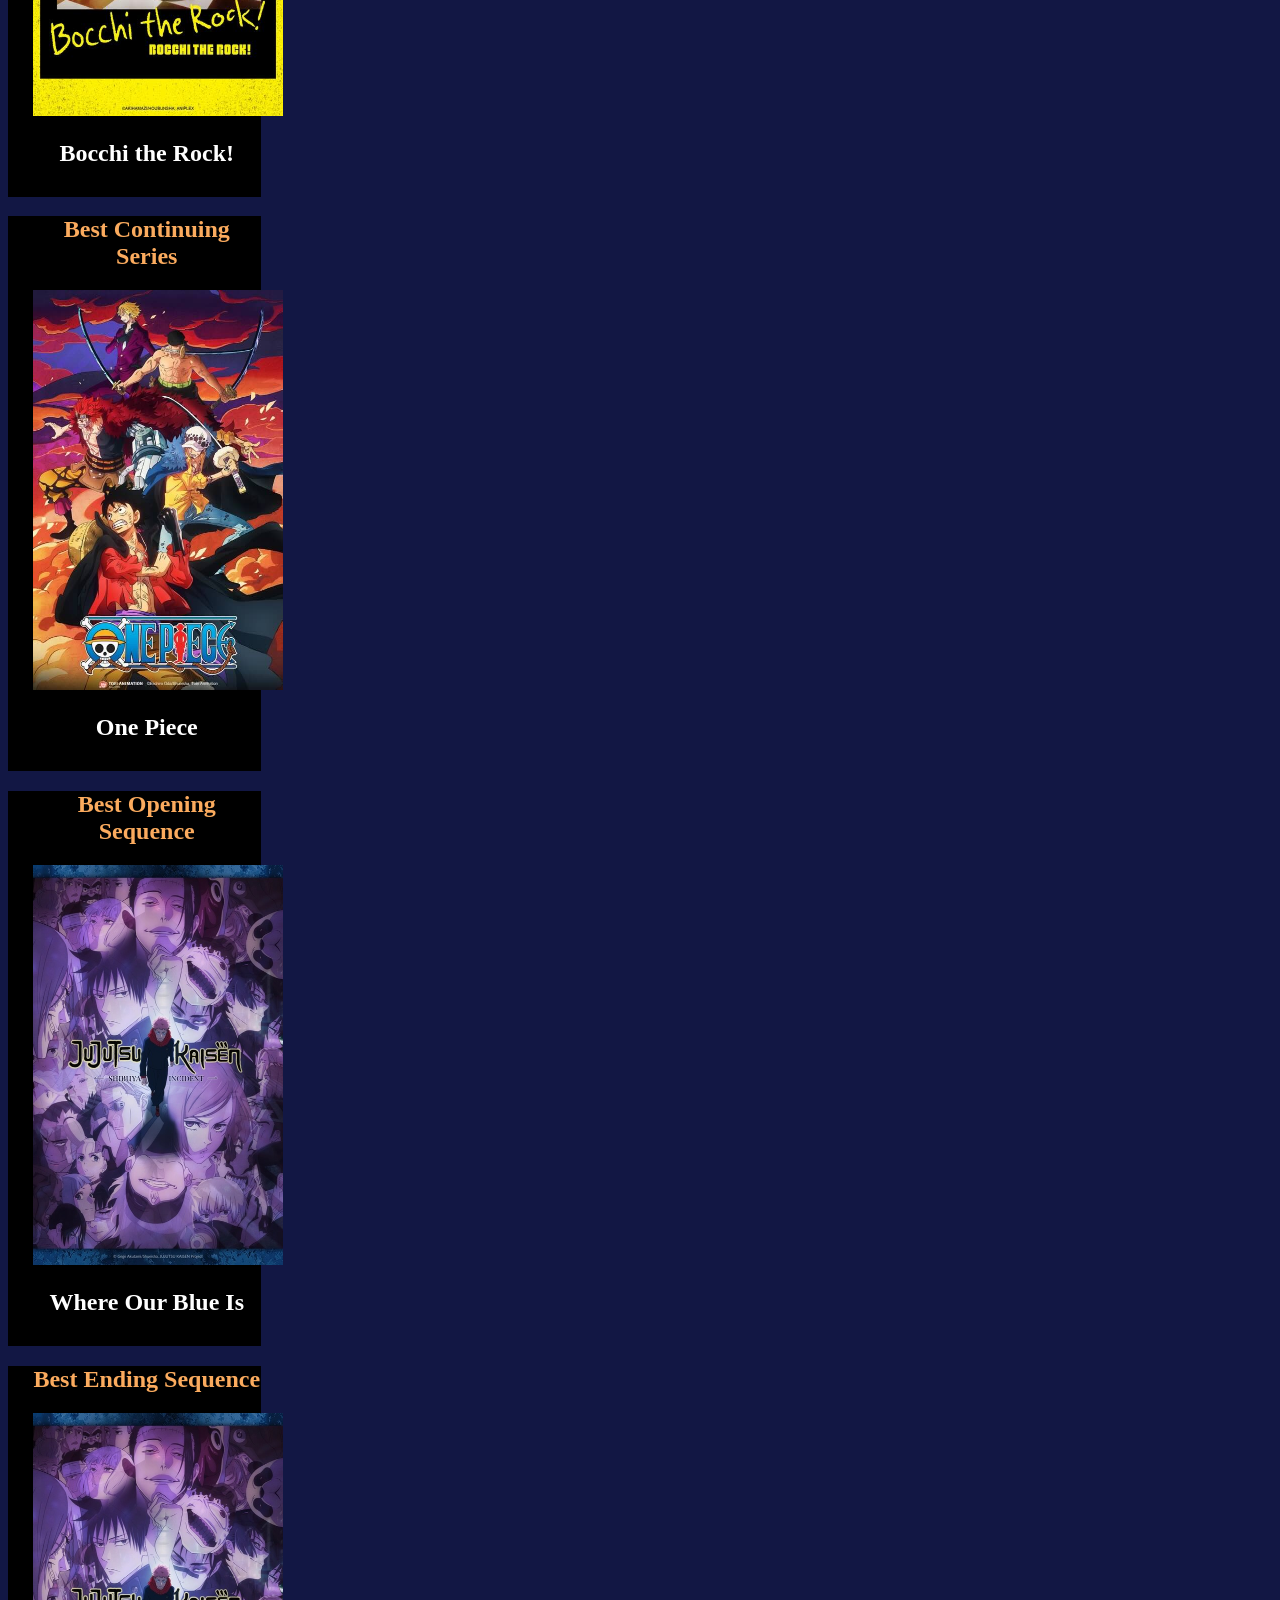
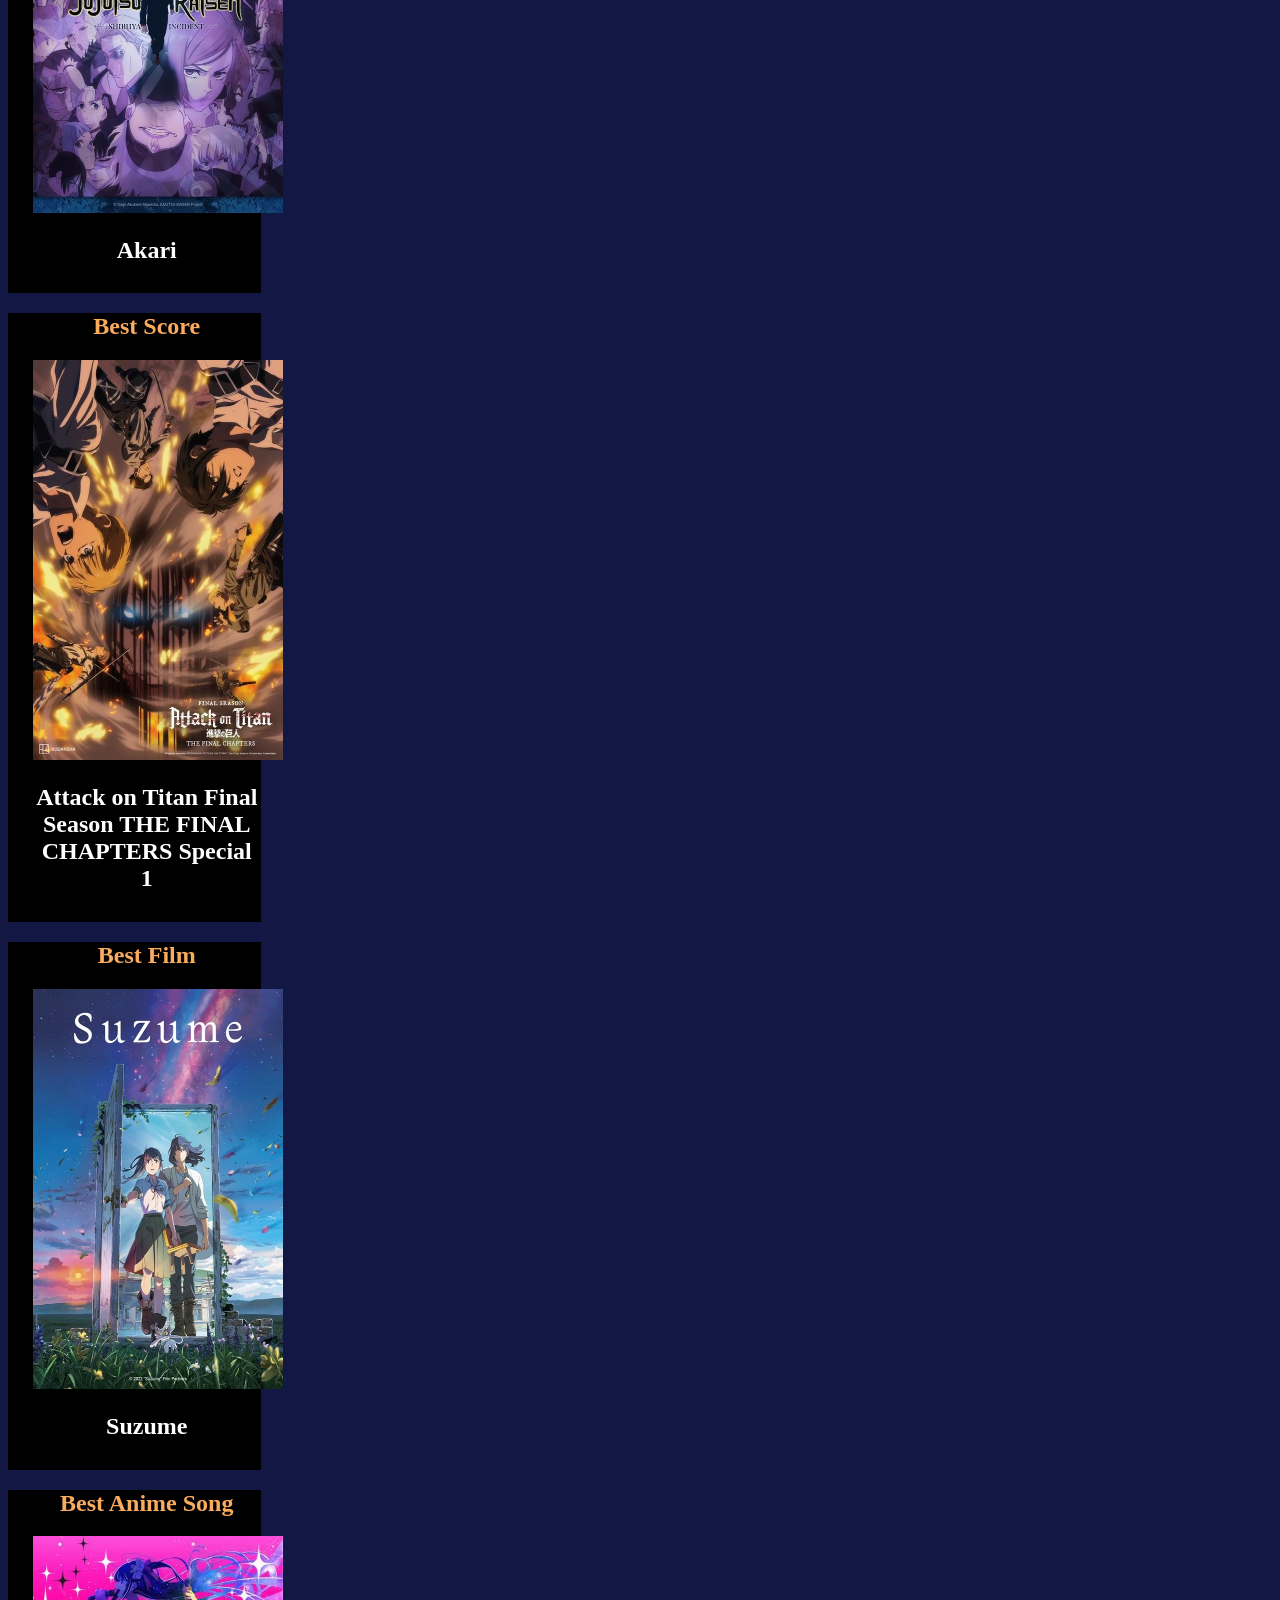
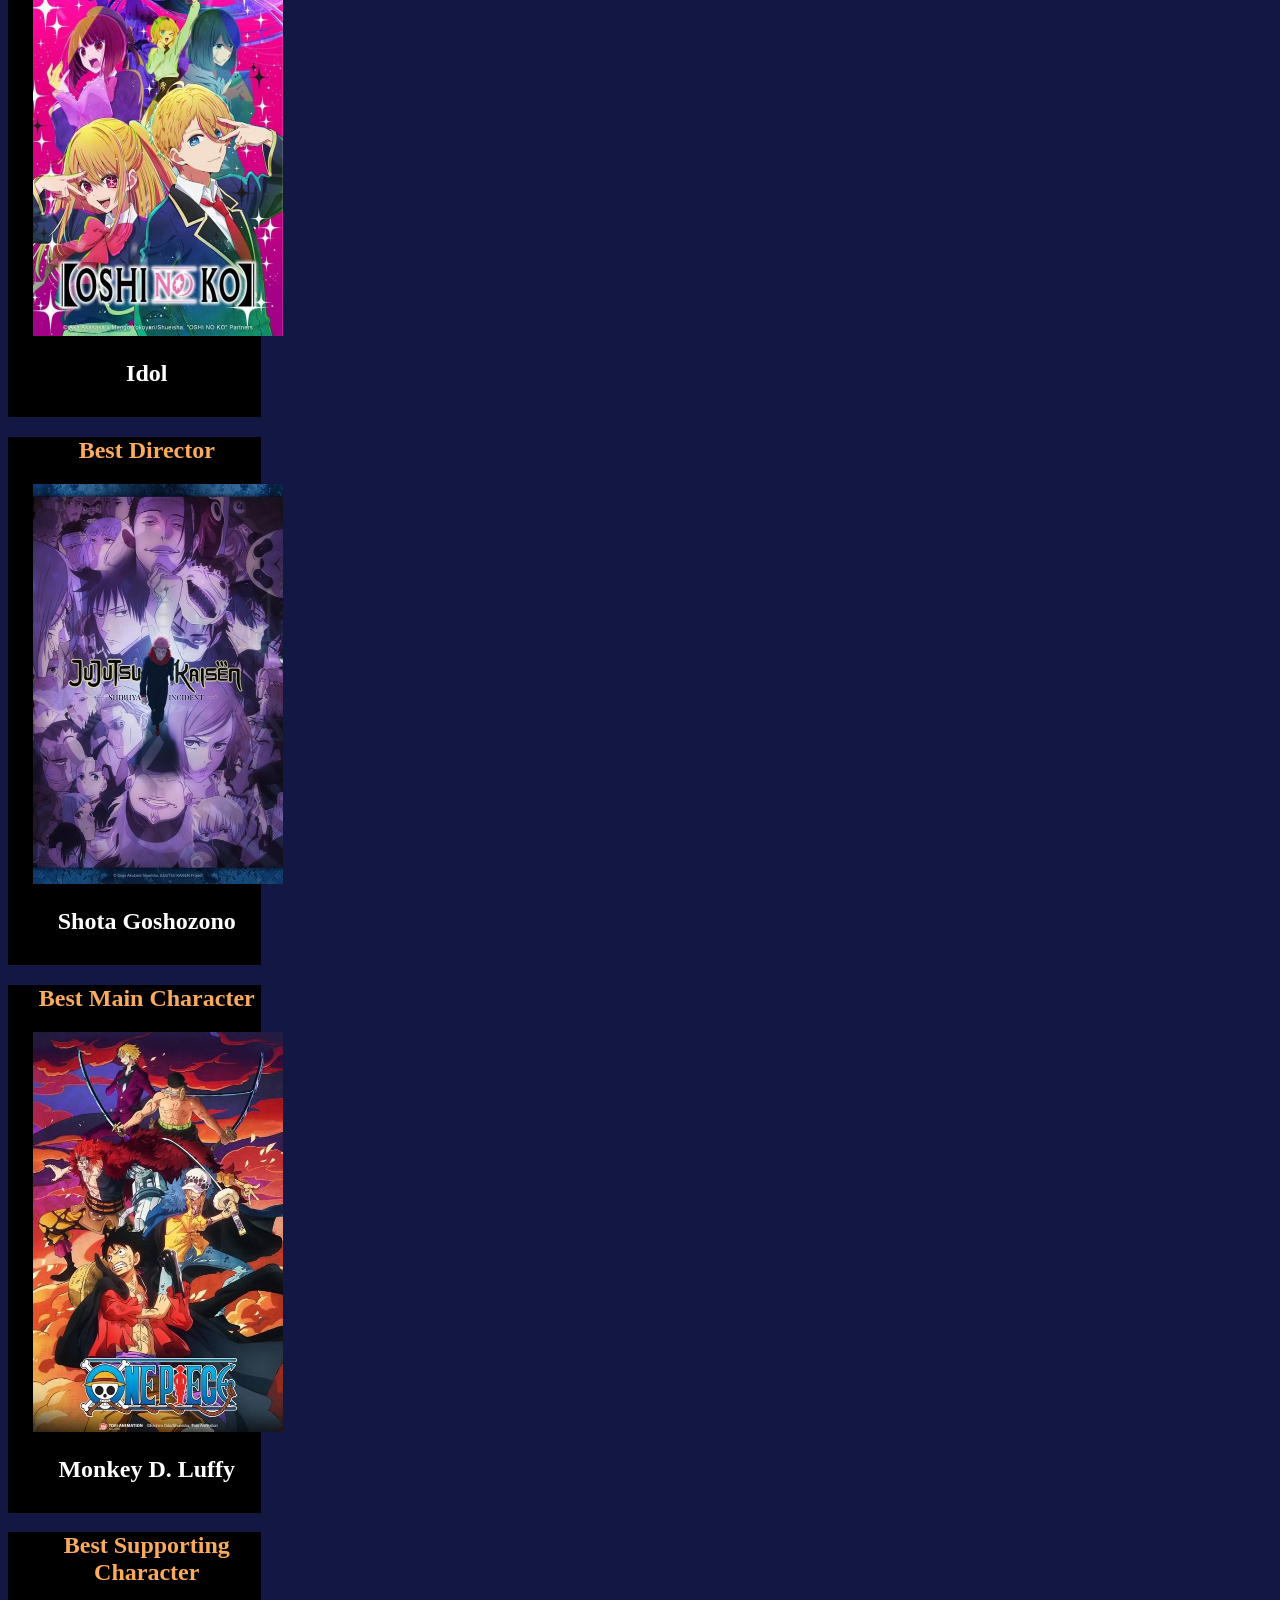
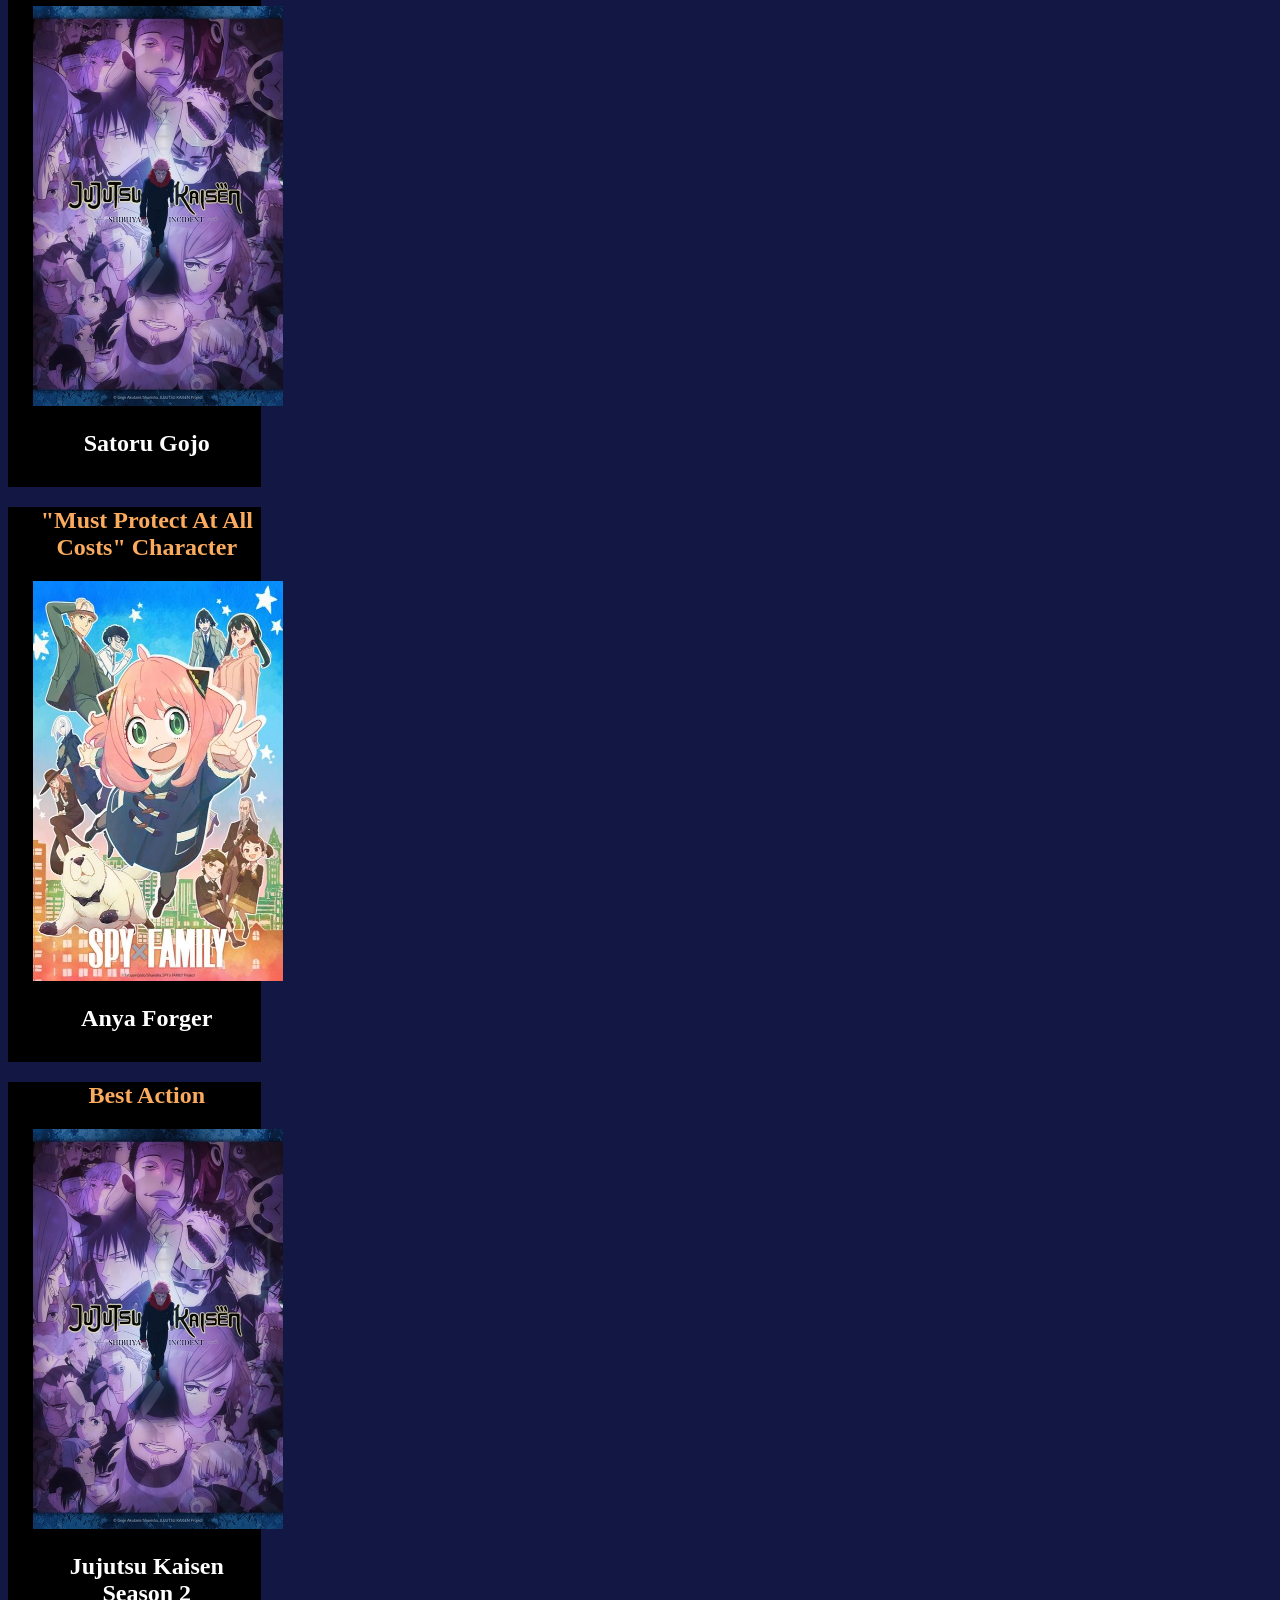
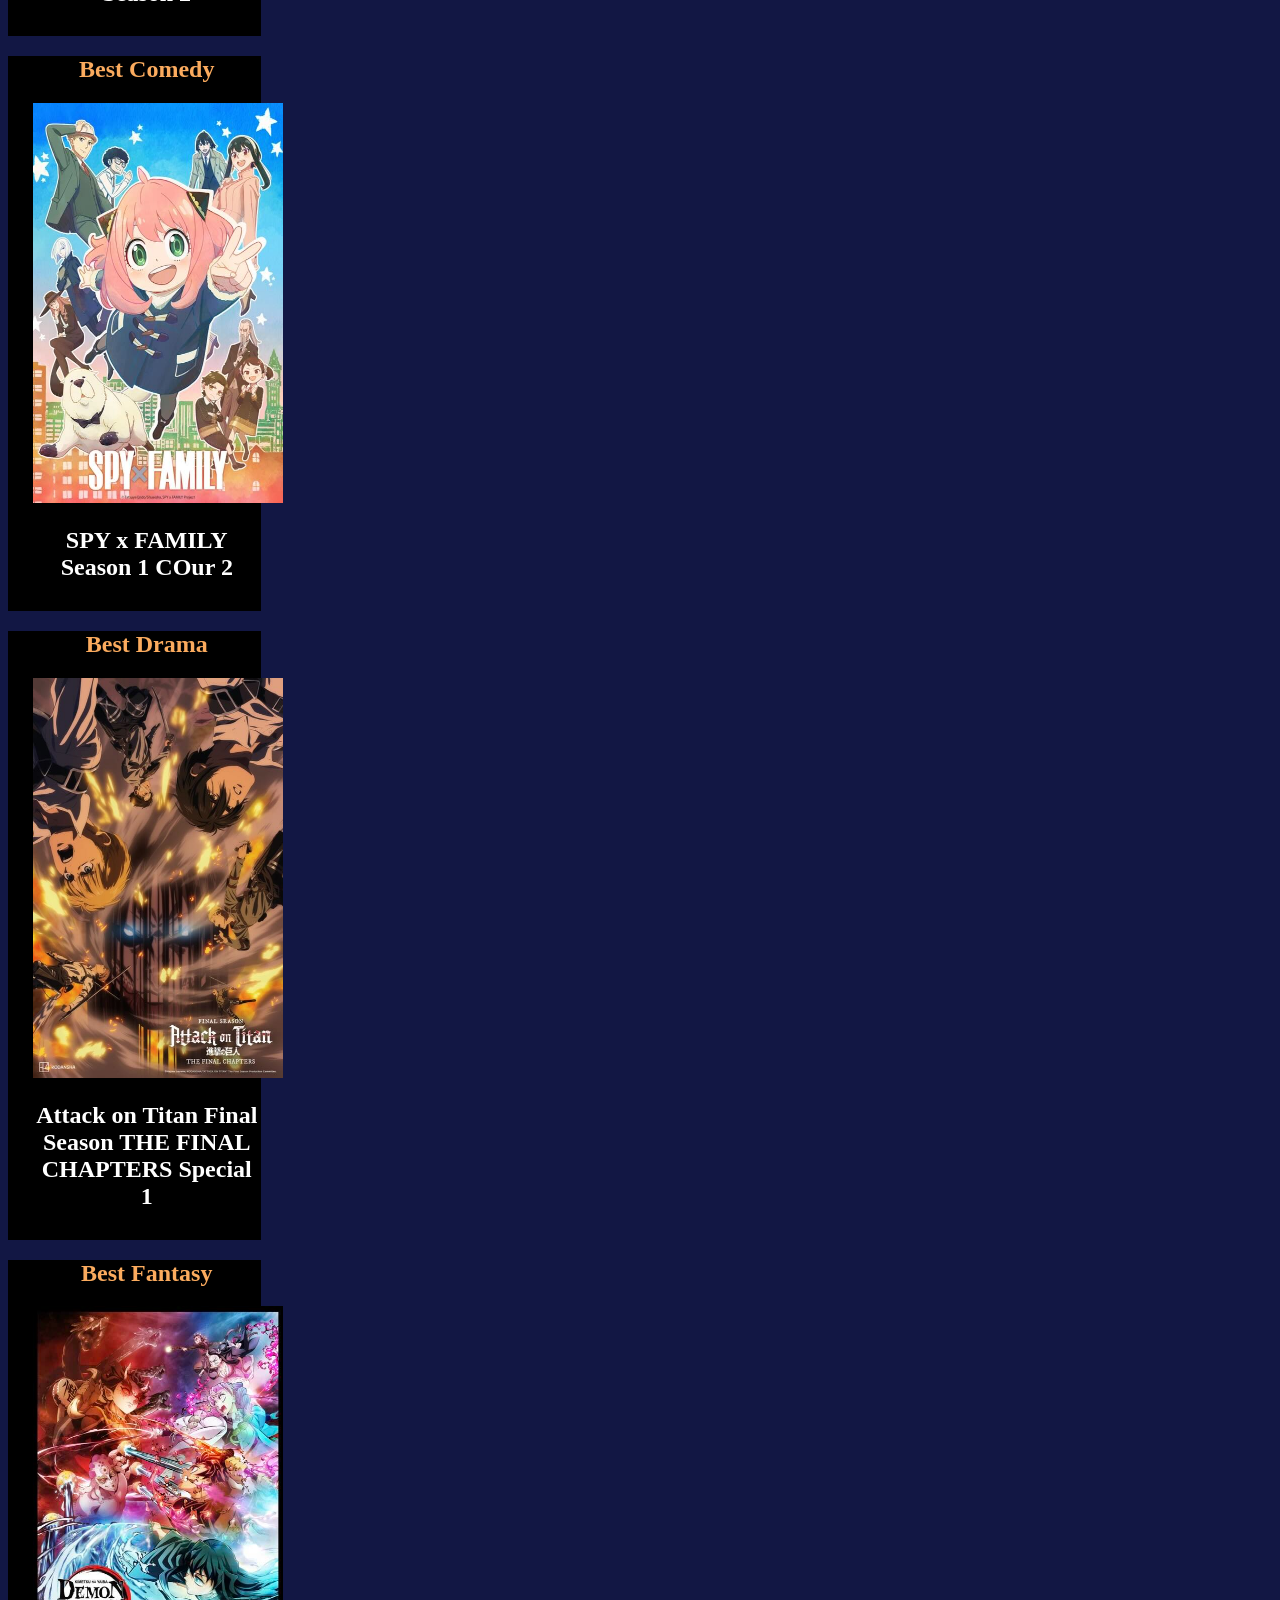
==== commit aa5d12ed: "Update index.html" ====
--- a/index.html
+++ b/index.html
@@ -618,12 +618,12 @@
     
 	<h2 class="footer-title">Navigation</h2>
 		   <ul class="navigation">
-    <li><a href="#!">Browse Popular</a></li>
-   <li><a href="#!">Browse Simulcasts</a></li>
-    <li><a href="#!">Release Calendar</a></li>
-    <li><a href="#!">News</a></li>
-	<li><a href="#!">Store</a></li>
-    <li><a href="#!">Games</a></li>
+    <li><a class="footer-link" href="#!">Browse Popular</a></li>
+   <li><a class="footer-link" href="#!">Browse Simulcasts</a></li>
+    <li><a class="footer-link" href="#!">Release Calendar</a></li>
+    <li><a class="footer-link" href="#!">News</a></li>
+	<li><a class="footer-link" href="#!">Store</a></li>
+    <li><a class="footer-link" href="#!">Games</a></li>
 			   </ul>
 		   </div>
 		</footer>
@@ -634,17 +634,53 @@
 						  
 	<h2 class="footer-title">Connect With Us</h2>
 		<ul class="social-media">
-    <li><a href="#!">YouTube</a></li>
-   <li><a href="#!">Facebook</a></li>
-    <li><a href="#!">Twitter</a></li>
-    <li><a href="#!">Instagram</a></li>
-	<li><a href="#!">TikTok</a></li>
-	<p>Sony Pictures | © Crunchyroll,LLC</p>
+    <li><a class="footer-link" href="#!">YouTube</a></li>
+   <li><a class="footer-link" href="#!">Facebook</a></li>
+    <li><a class="footer-link" href="#!">Twitter</a></li>
+    <li><a class="footer-link" href="#!">Instagram</a></li>
+	<li><a class="footer-link" href="#!">TikTok</a></li>
 		</ul>
 		   </div>
 		</footer>
+	
+	
+<footer class="page-footer-3">
+	   <div class="footer-container-3">
+						  
+	<h2 class="footer-title">Crunchyroll</h2>
+		<ul class="crunchyroll-footer-menu">
+    <li><a class="footer-link" href="#!">About</a></li>
+   <li><a class="footer-link" href="#!">Help/FAQ</a></li>
+    <li><a class="footer-link" href="#!">Terms of Use</a></li>
+    <li><a class="footer-link" href="#!">Privacy Policy</a></li>
+	<li><a class="footer-link" href="#!">AdChoices</a></li>
+	<li><a class="footer-link" href="#!">Do No Sell or Share My Personal Information</a></li>
+   <li><a class="footer-link" href="#!">Cookie Consent Tool</a></li>
+    <li><a class="footer-link" href="#!">Press Inquiries</a></li>
+    <li><a class="footer-link" href="#!">Get the Apps</a></li>
+	<li><a class="footer-link" href="#!">Redeem Gift Card</a></li>
+	<li><a class="footer-link" href="#!">Jobs</a></li>
+		</ul>
+		   </div>
+		</footer>
+	
+	<footer class="page-footer-4">
+	   <div class="footer-container-4">
+						  
+	<h2 class="footer-title">Account</h2>
+		<ul class="account">
+    <li><a class="footer-link" href="#!">Watchlist</a></li>
+   <li><a class="footer-link" href="#!">Crunchylists</a></li>
+    <li><a class="footer-link" href="#!">Histoy</a></li>
+    <li><a class="footer-link" href="#!">My Account</a></li>
+	<li><a class="footer-link" href="#!">Log Out</a></li>
+		</ul>
+		   </div>
+		</footer>
+	<p class="footer-copyright">Sony Pictures | © Crunchyroll,LLC</p>
+		
 	</footer>	
-			
+
   </body>
 </html>
 
--- a/web_component_page.css
+++ b/web_component_page.css
@@ -109,3 +109,25 @@
 a{
 	color: rgb(244,117,33);
 }
+
+.submit{
+	
+	
+	background-color: rgb(244,117,33);
+}
+
+.past-winners{
+	
+	background-color: rgb(244,117,33);
+}
+
+.button{
+	
+	background-color: rgb(244,117,33);
+}
+
+.footer-body{
+	background-color: #0B1D26;
+	padding-top: 15px;
+	padding-bottom: 15px;
+}
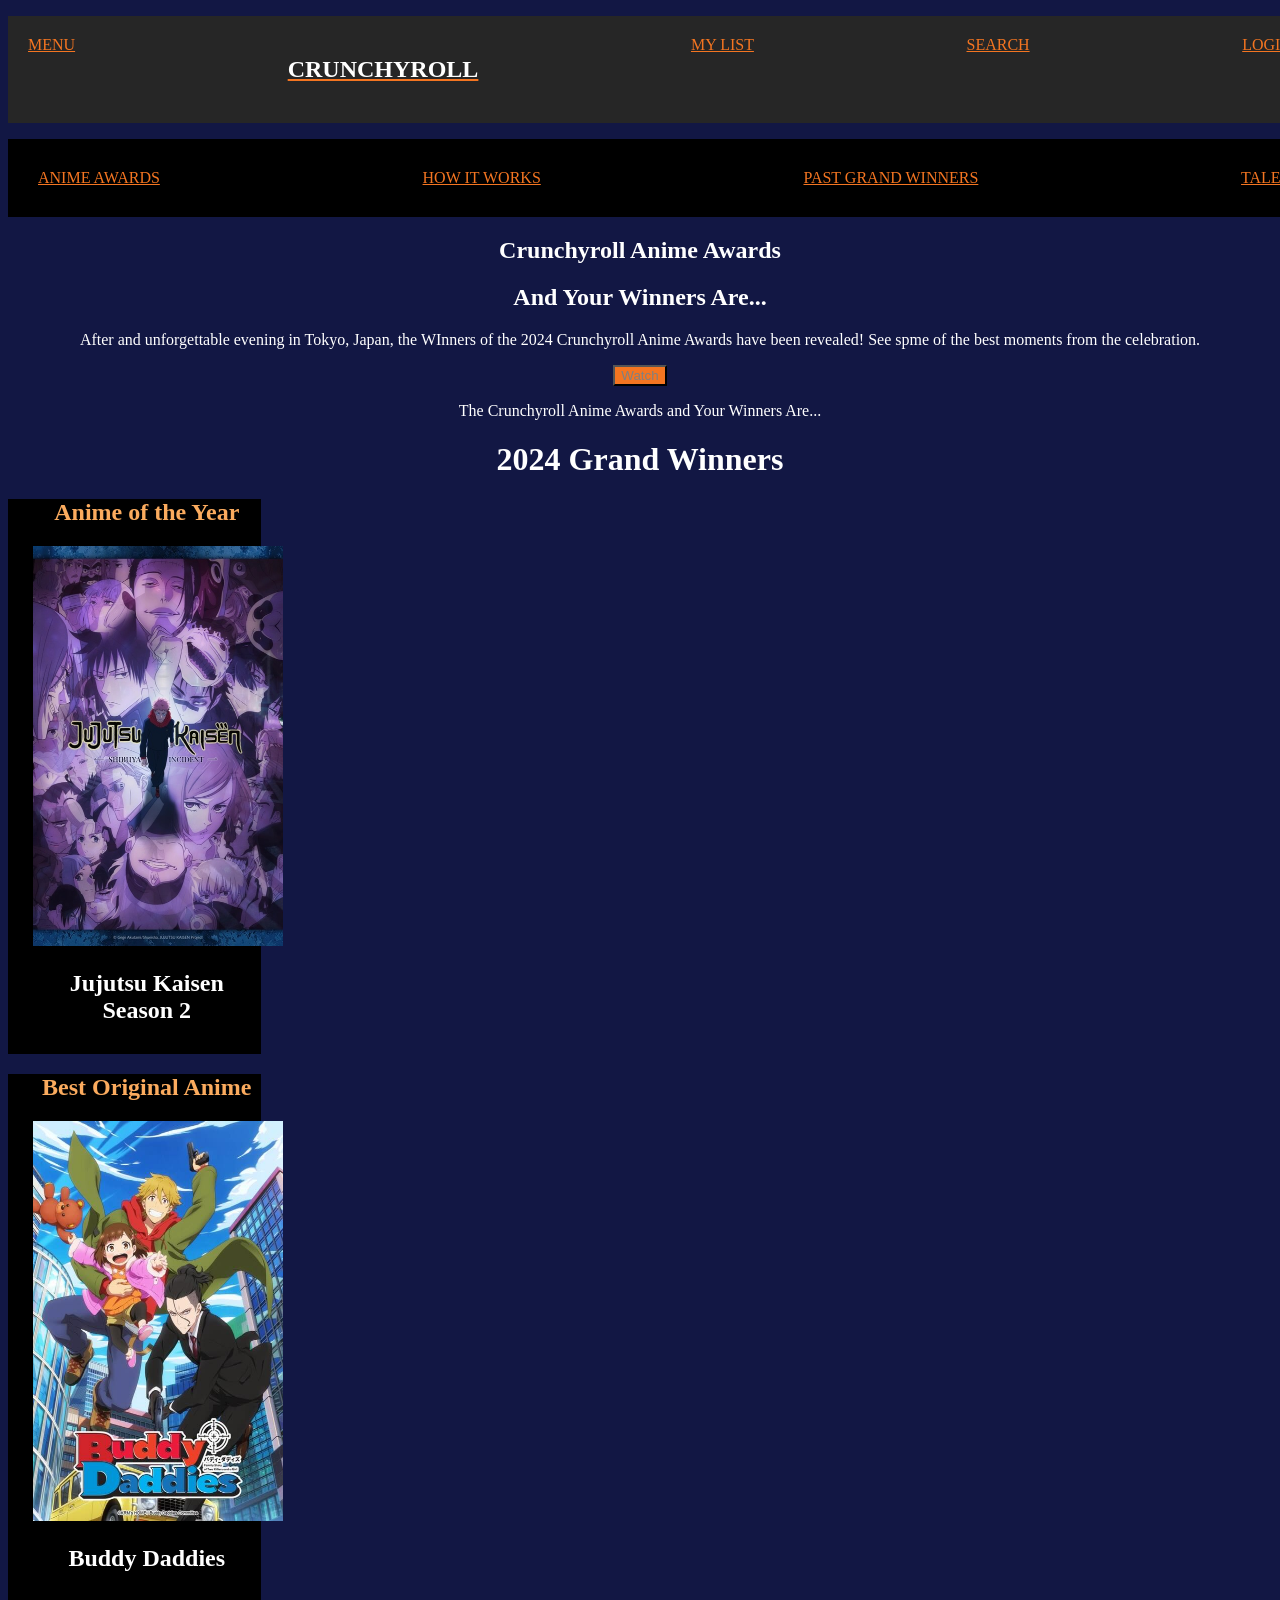
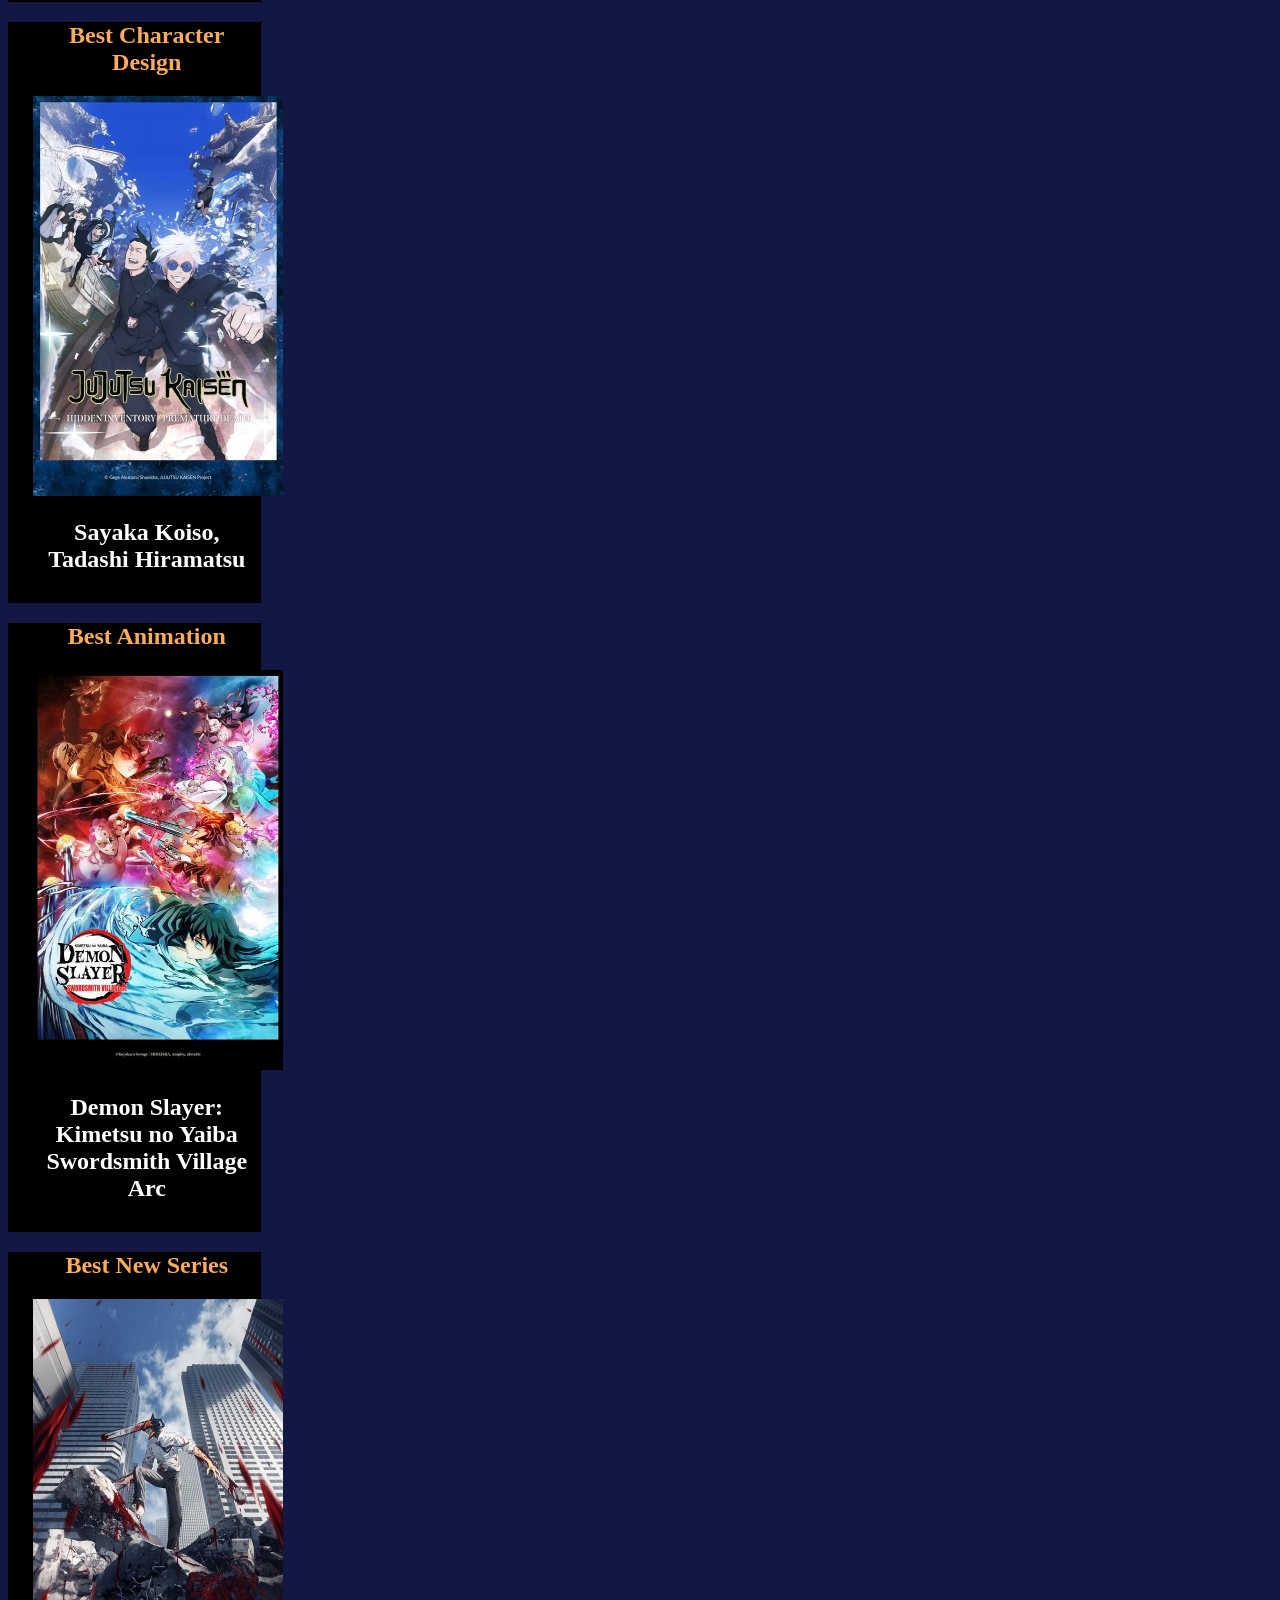
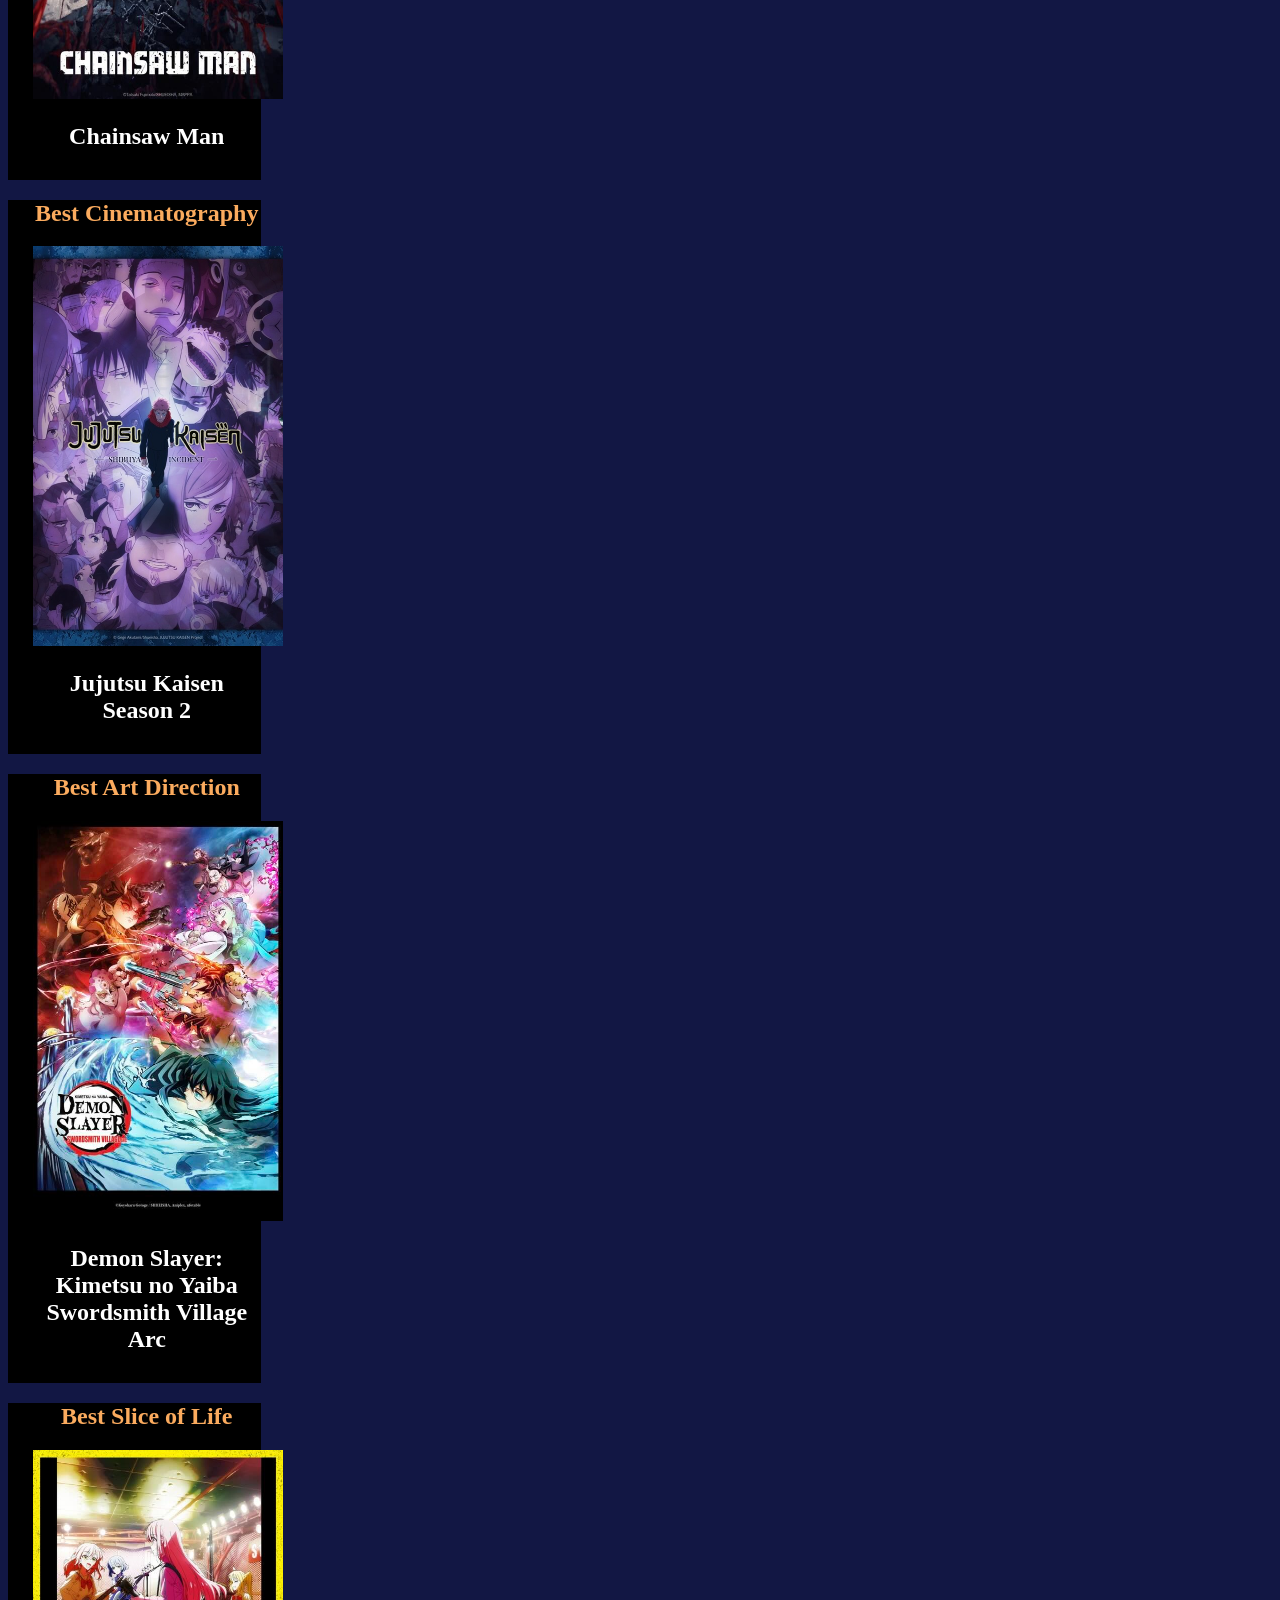
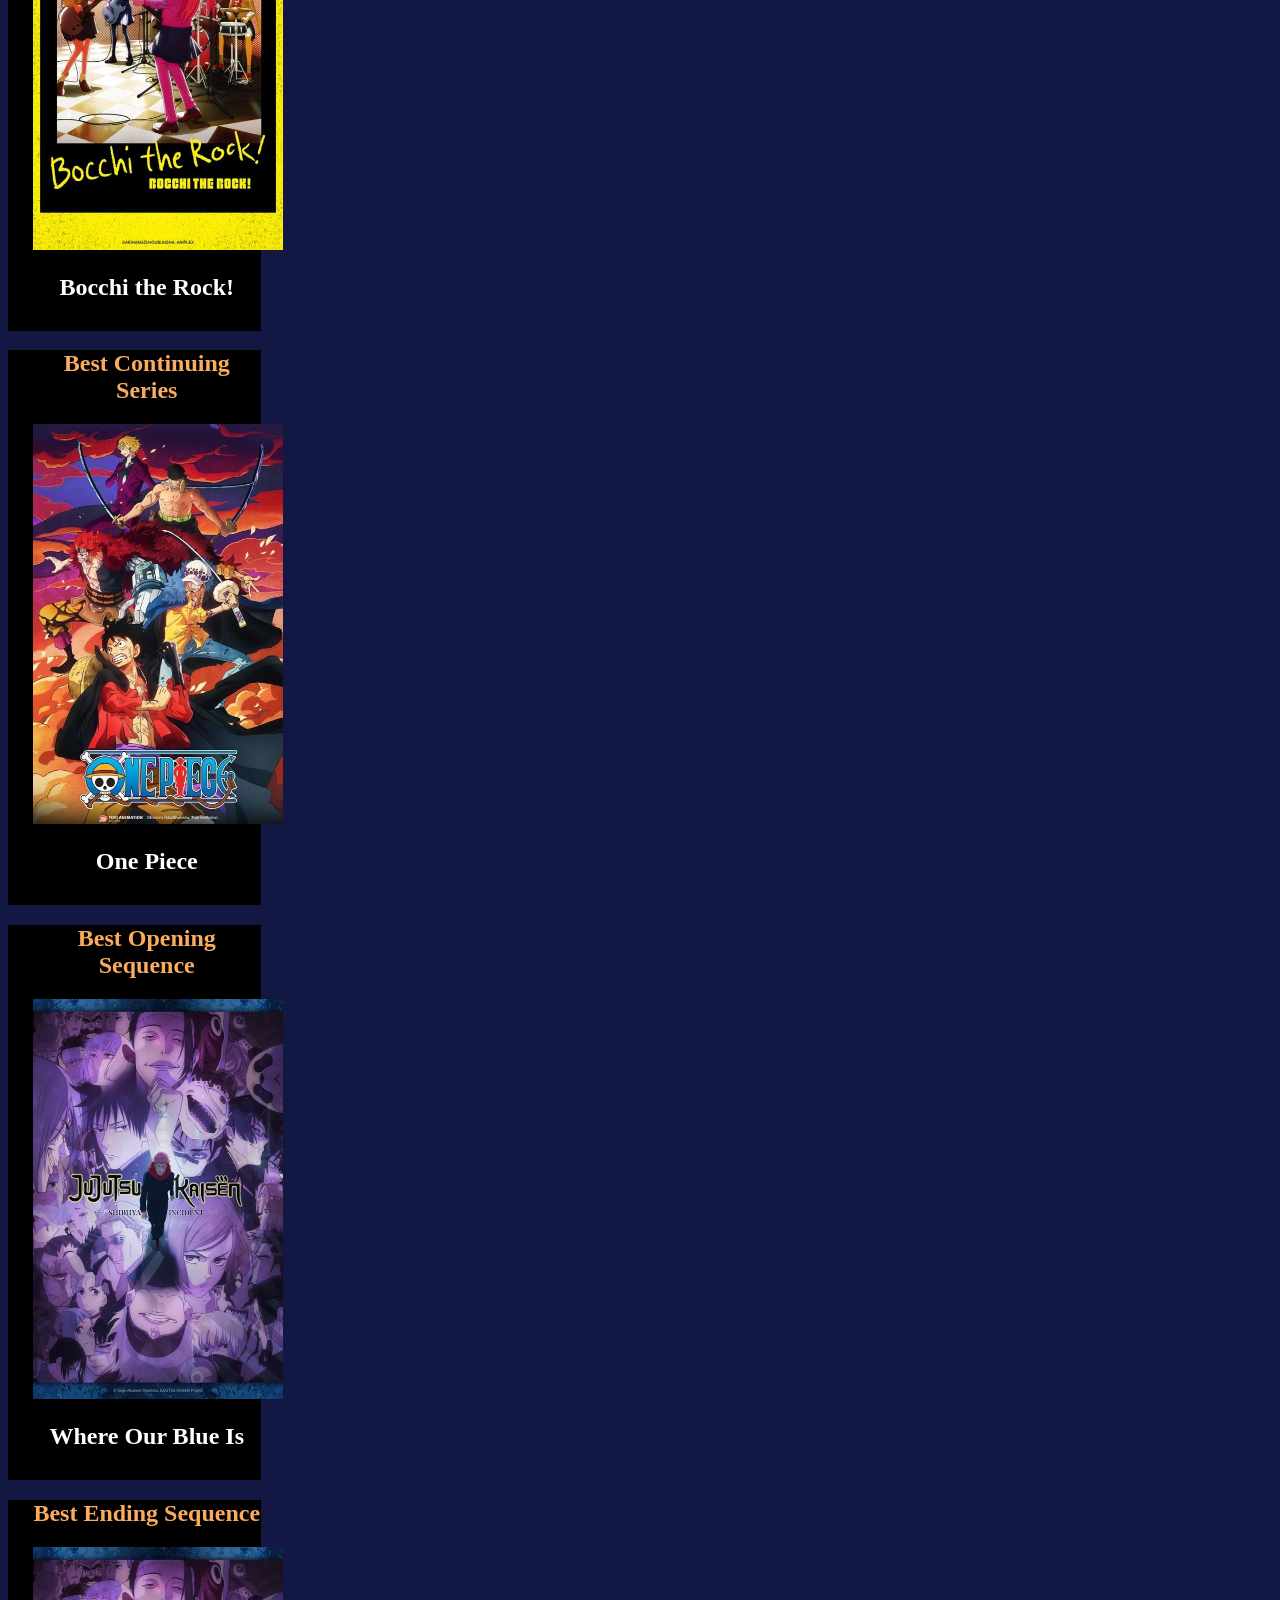
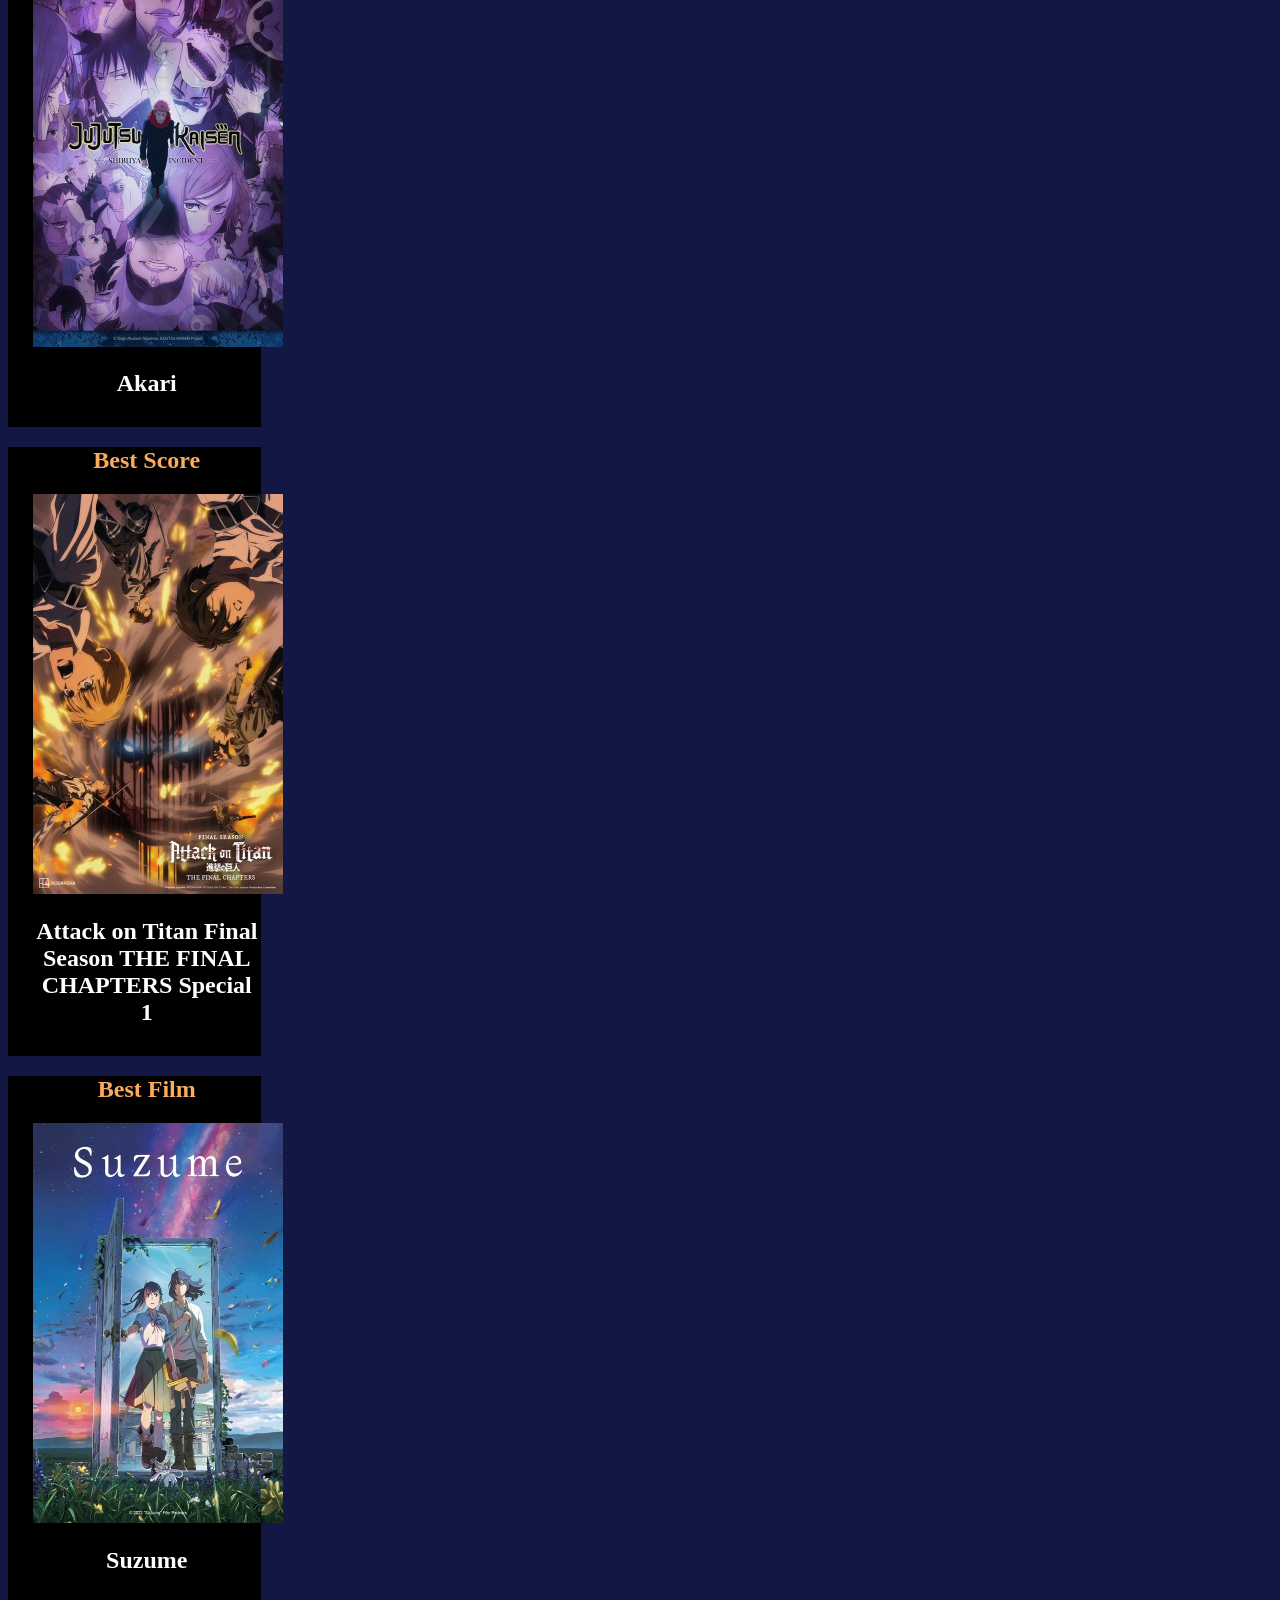
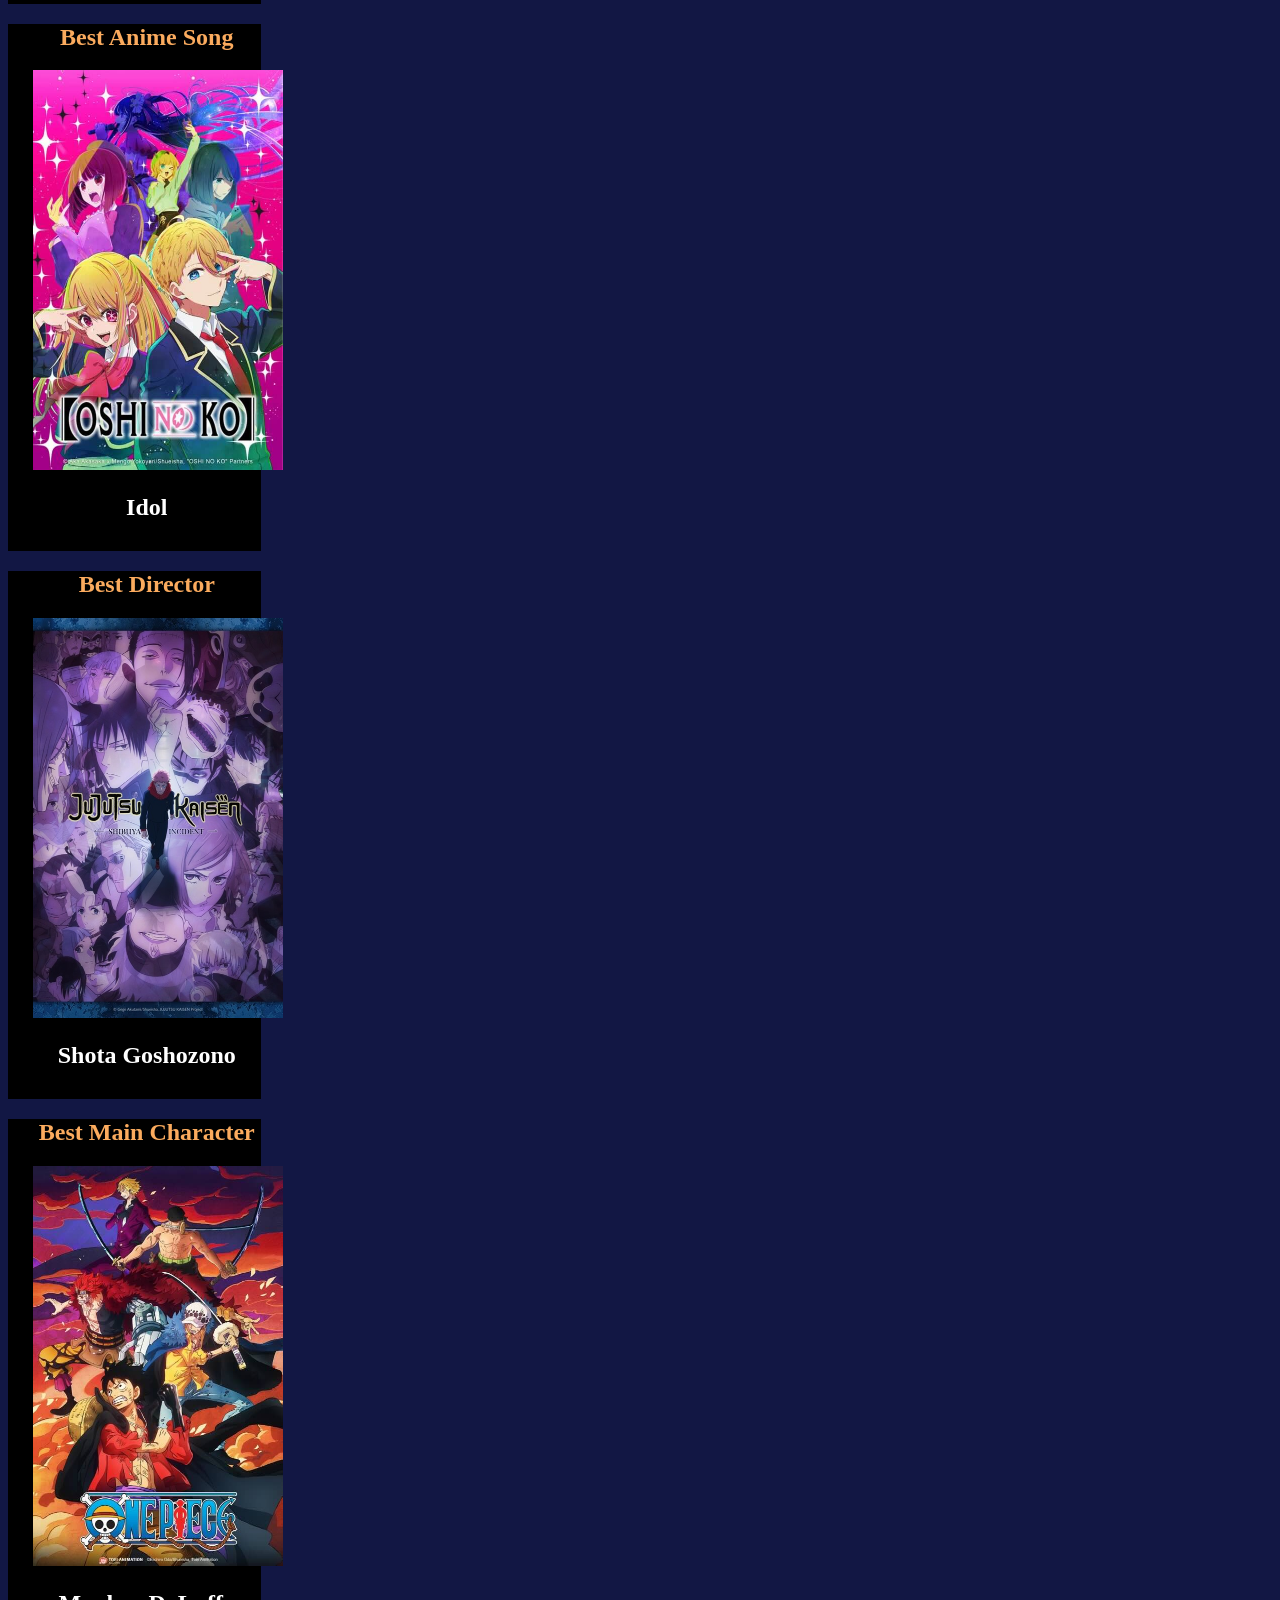
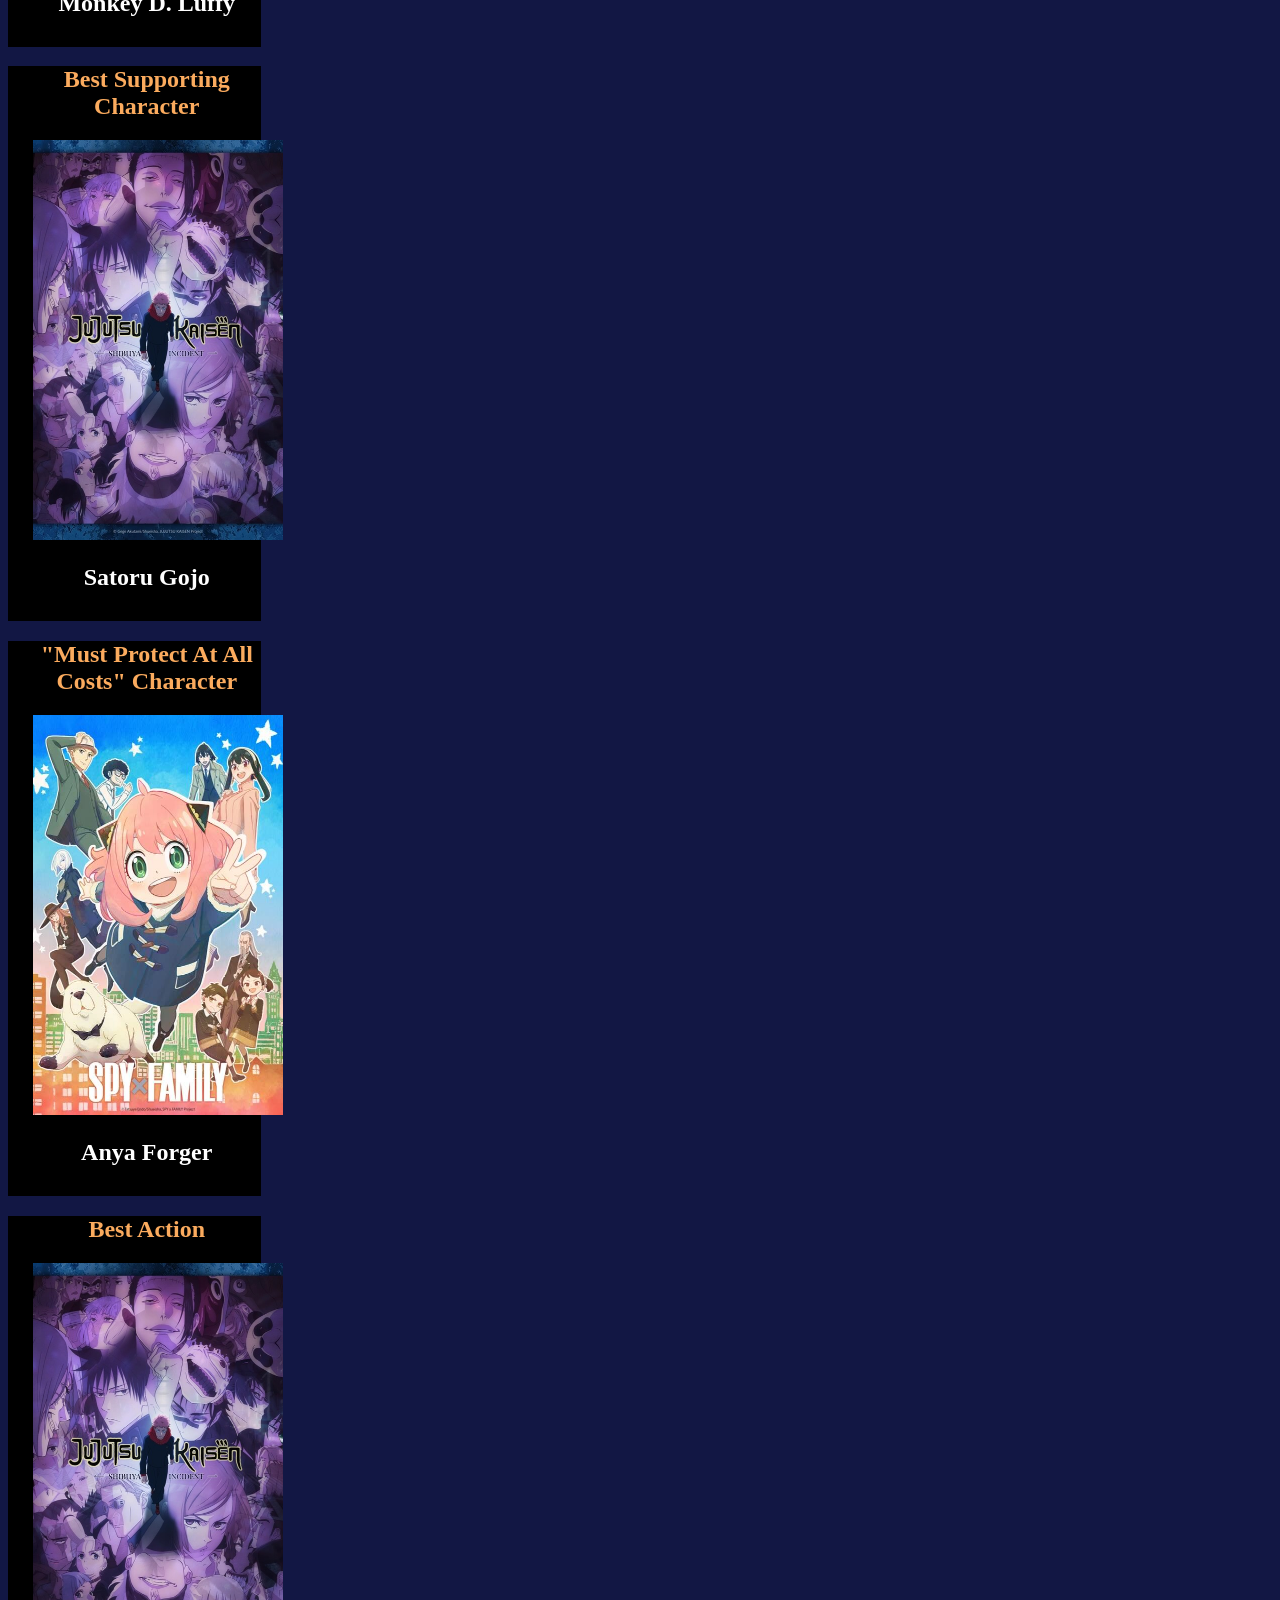
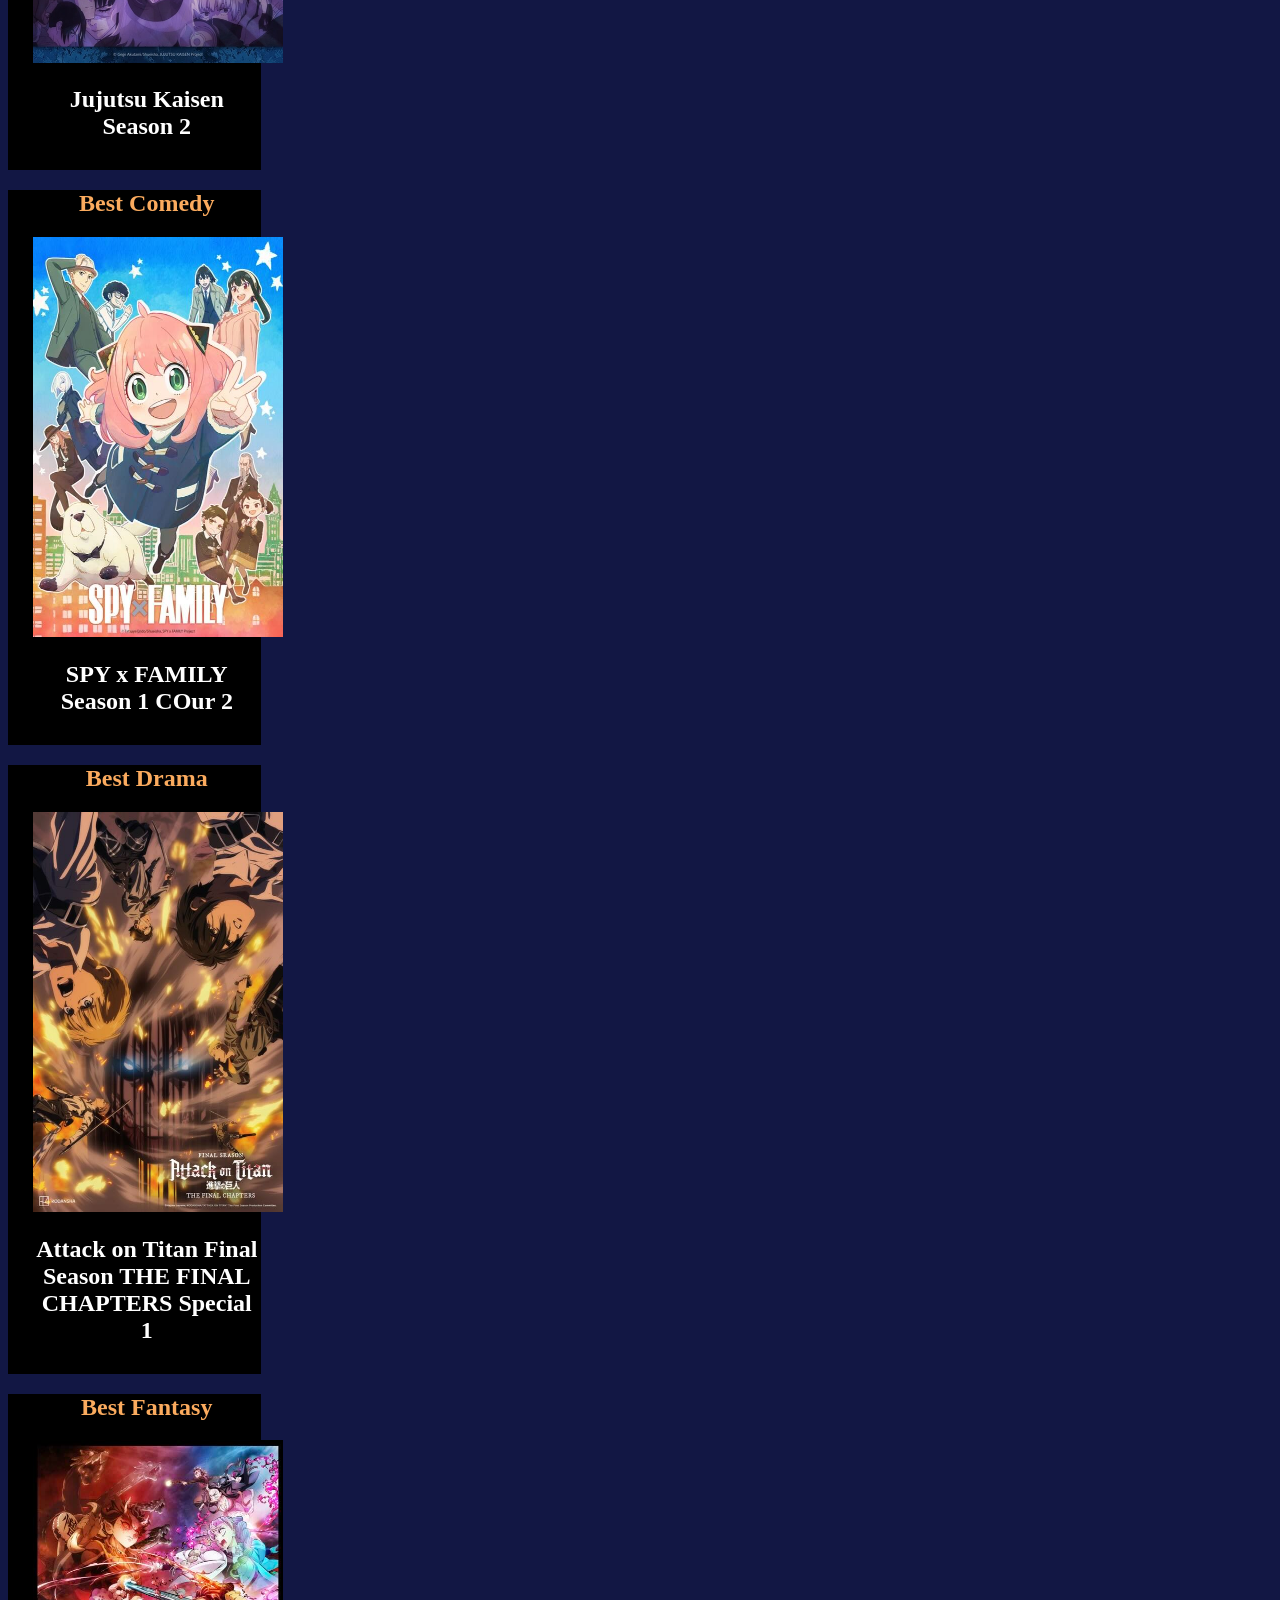
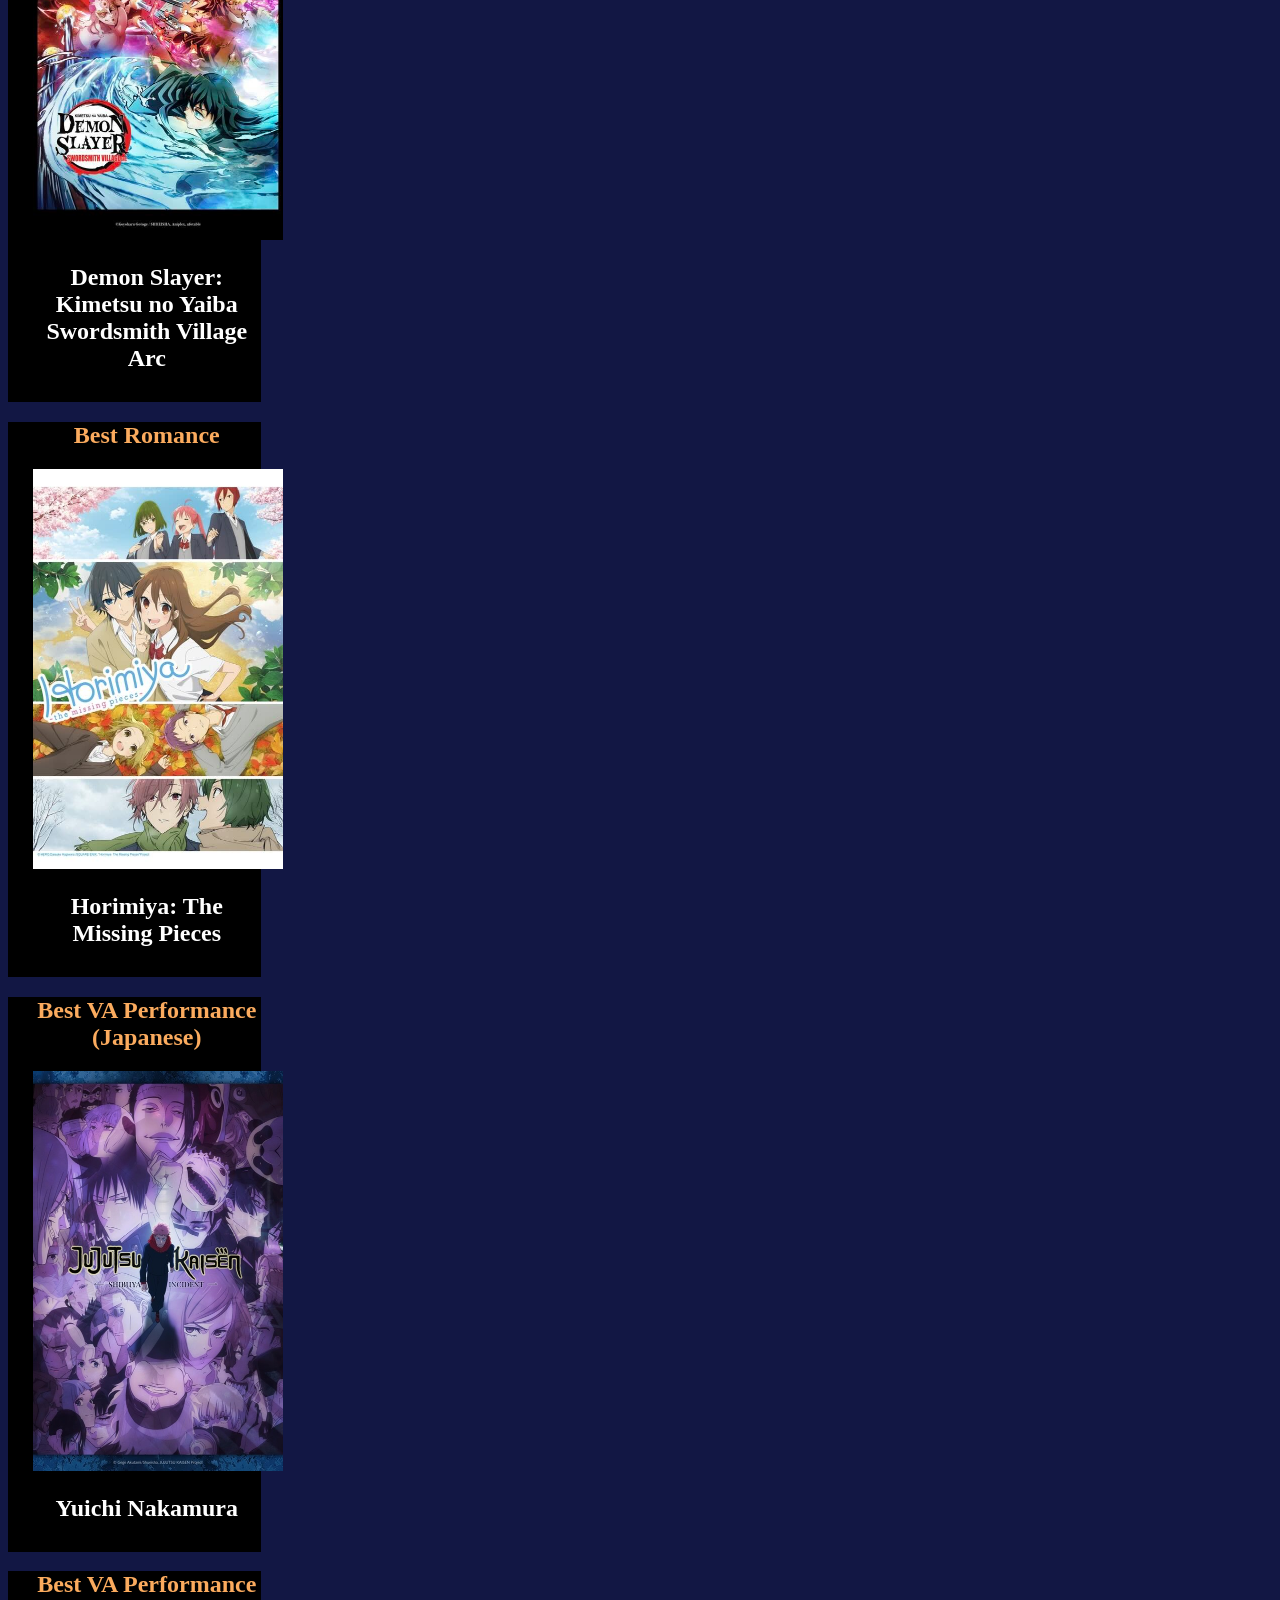
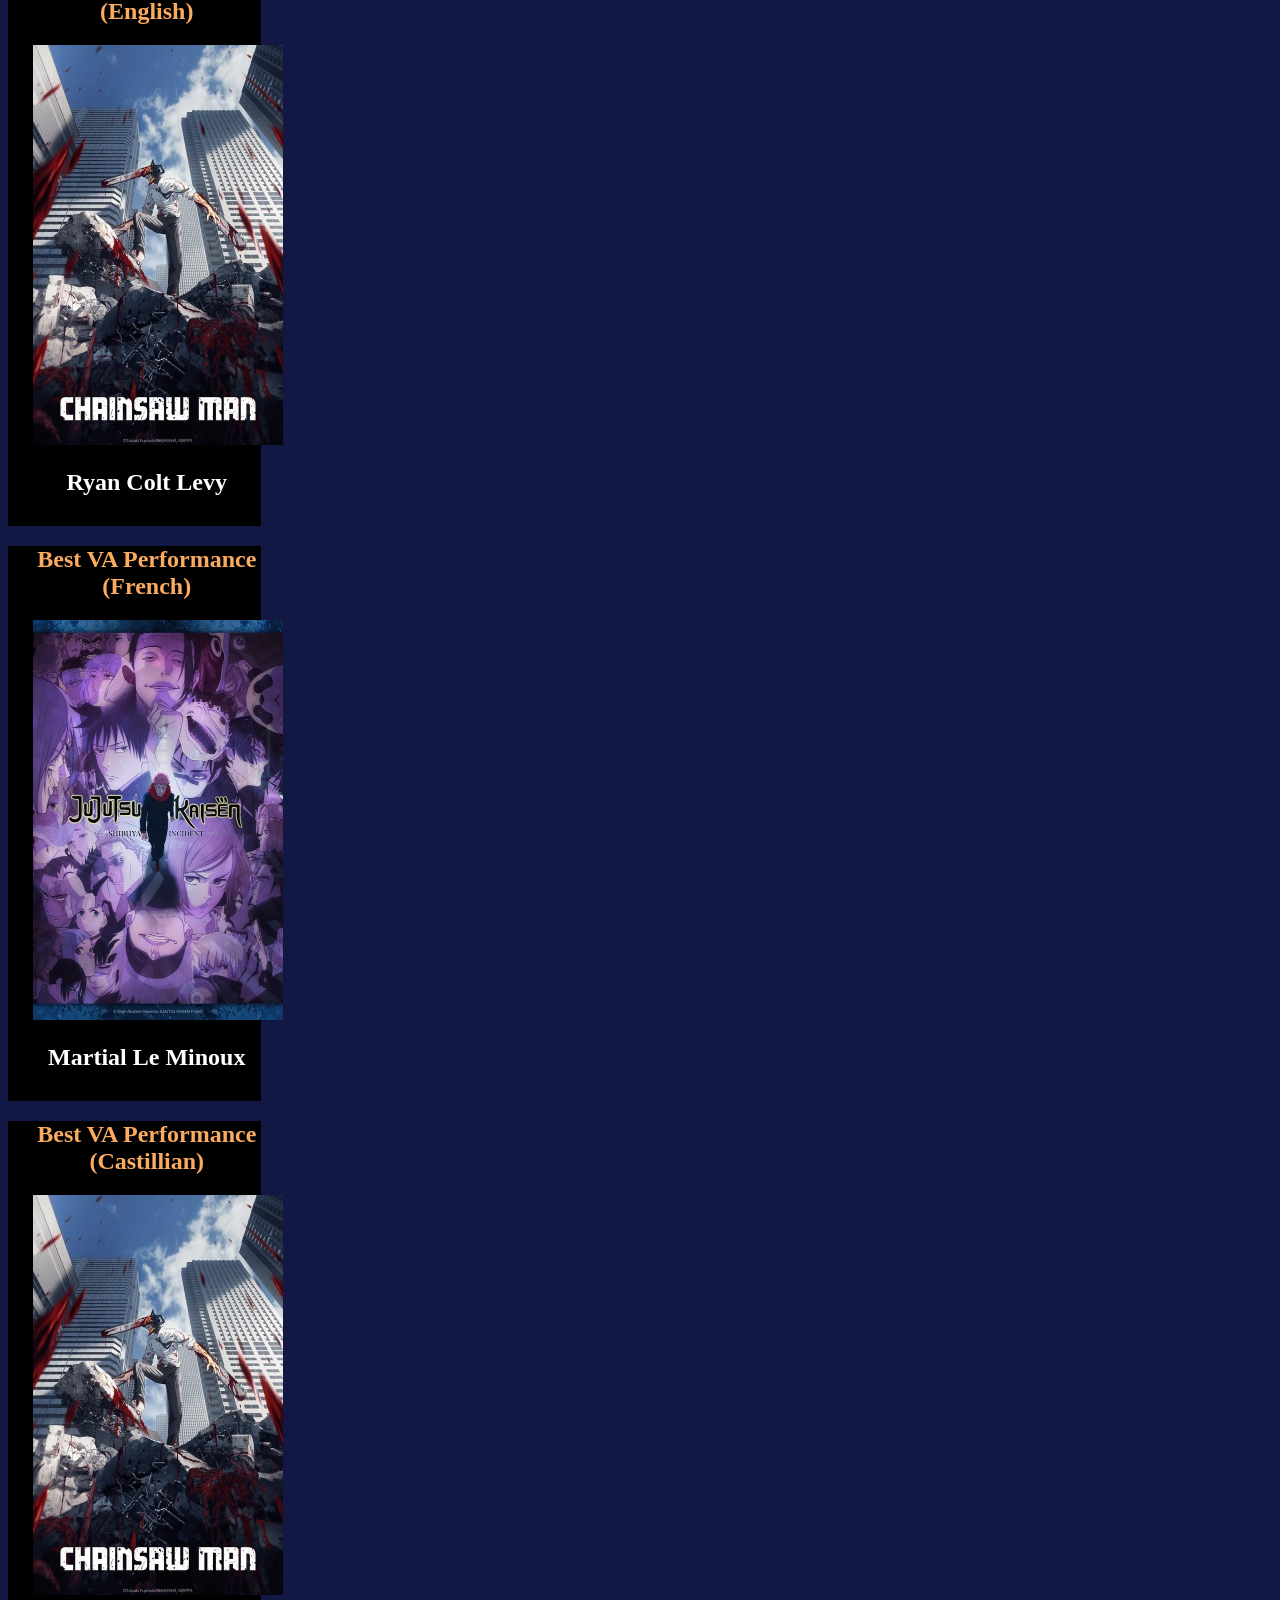
==== commit 86820fd2: "Add files via upload" ====
--- a/index.html
+++ b/index.html
@@ -2,39 +2,12 @@
 <html>
 <head>
 <meta charset="UTF-8">
-<title>Components</title>
-<link href="web_component_page.css" rel="stylesheet" type="text/css">
+<title>Crunchyroll</title>
+<link href="homepage-css.css" rel="stylesheet" type="text/css">
 </head>
 
 <body>
 	
-	<h1>Web Components</h1>
-	
-	<h2>Typography</h2>
-	<ul>
-	
-	<li>Noto Serif</li>
-	</ul>
-	
-	<p>Used for headings and for body.</p>
-	
-	<h2>Colors</h2>
-	<ul>
-	<li>Orange rgb(251,171,94);</li>
-	<li>Dake Orange rgb(244,117,33);</li>
-	<li>Black rgb(0,0,0);</li>
-	<li>White rgb(255,255,255);</li>
-	<li>Grey rgb(160,160,160);</li>
-	<li>Dark Blue rgb( 25, 46, 56);</li>
-	</ul>
-	
-	<h2>Navagation Bar</h2>
-	
-	<img src="homepage/organisms/nav-main.png"
-		 height="100"
-		 width="1200"
-		 alt="Nav Bar">
-		 
 	<header class="navbar">
 		  <div class="container">
 		  	  
@@ -64,12 +37,6 @@
 	  </div>
 	</header>
 	
-	<h2>Header</h2>
-	<img src="homepage/organisms/header.png"
-		 height="400"
-		 width="850"
-		 >
-	
 	 <section class="page-section">
 	   <div class="container">
 	  <h2 class="section-heading">Crunchyroll Anime Awards</h2>
@@ -81,17 +48,11 @@
 		    </div>
 		   </section>
 	
-	<h2>Body</h2>
-	
-	<img src="homepage/organisms/The Anime Awards - Crunchyroll.png"
-		 height="2000"
-		 width="1000">
-		
 	  <p> The Crunchyroll Anime Awards and Your Winners Are...</p>
 		   
 		   
 		   
-		   <div class="aime-winners">
+		   <div class="anime-winners">
 	<h1> 2024 Grand Winners</h1>
 		</div>
 	
@@ -152,7 +113,6 @@
     </div>
 	</div>
 		</div>
-    </div> 
 		 <div class="winner">
     <div class="anime">
 		<div class="category">
@@ -196,6 +156,7 @@
       </div>
     </div>
 	</div>
+	   </div>
 		 <div class="winner">
     <div class="anime">
 		<div class="category">
@@ -209,6 +170,7 @@
       </div>
     </div>
 	</div>
+			 </div>
 	 <div class="winner">
     <div class="anime">
 		<div class="category">
@@ -222,6 +184,7 @@
       </div>
     </div>
 	</div>
+		 </div>
   <div class="winner">
     <div class="anime">
 		<div class="category">
@@ -414,6 +377,7 @@
       </div>
     </div>
 	</div>
+			  </div>
 			  
 	 <div class="winner">
     <div class="anime">
@@ -428,6 +392,7 @@
       </div>
     </div>
 	</div>
+		 </div>
 		 
 		  <div class="winner">
     <div class="anime">
@@ -457,6 +422,7 @@
       </div>
     </div>
 	</div>
+			  </div>
 			  
 			    <div class="winner">
     <div class="anime">
@@ -486,6 +452,7 @@
       </div>
     </div>
 	</div>
+	</div>
 				  
 				  <div class="winner">
     <div class="anime">
@@ -500,6 +467,7 @@
       </div>
     </div>
 	</div>
+				  </div>
 					  
 					  <div class="winner">
     <div class="anime">
@@ -514,6 +482,7 @@
       </div>
     </div>
 	</div>
+					  </div>
 						  
 						    <div class="winner">
     <div class="anime">
@@ -544,6 +513,7 @@
       </div>
     </div>
 	</div>
+						  </div>
 		 
 						  
 						  	  
@@ -560,19 +530,10 @@
       </div>
     </div>
 	</div>
-						  
-
-	
-	<img src="homepage/organisms/body-end.png"
-		 height="750"
-		 width-"800"
-		 alt="Crunchyroll">
-	
-	<br>
-	<br>
-	<br>
-	
-<section class="body-end">
+						  </div>
+	
+	
+	<section class="body-end">
 	<button class="past-winners">Past Winners</button>
 	&nbsp;.
 	<br>
@@ -604,15 +565,9 @@
 	<button class="submit">Submit</button>
 	
 	</section>	
-
-	<h1>Footer</h1>					  
-	<img src="homepage/organisms/footer.png"
-		 height="750"
-		 width-"800"
-		 alt="Crunchyroll">
-	
 						  
-<footer class="footer-body">					  
+	
+	<footer class="footer-body">					  
 <footer class="page-footer">
 	   <div class="container">
     
@@ -680,8 +635,5 @@
 	<p class="footer-copyright">Sony Pictures | © Crunchyroll,LLC</p>
 		
 	</footer>	
-
-  </body>
+</body>
 </html>
-
-	
--- a/homepage-css.css
+++ b/homepage-css.css
@@ -0,0 +1,148 @@
+body{
+	
+
+	background-color: #121744;
+	
+	
+}
+
+
+
+
+.nav-list-1{
+	list-style: none;
+	text-transform: uppercase;
+	display: flex;
+	justify-content: space-between;
+	background-color:#262626;
+	width: 100%;
+	padding: 20px;
+}
+	
+
+
+.nav-list-2{
+	list-style: none;
+	text-transform: uppercase;
+	display: flex;
+	justify-content: space-between;
+	background-color:black;
+	width: 100%;
+	padding: 30px;
+}
+
+
+
+
+.past-winners{
+	display: block;
+	margin: auto;
+	text-align: center;
+	background-color: orange;
+}
+
+
+
+h1, h2{
+	
+text-align: center;
+color: white;
+}
+
+
+label{
+	
+color: white;
+	
+}
+
+p{
+	text-align: center;
+	color: white;
+}
+
+a{
+	
+	color: orange;
+}
+
+ul{
+	text-align: center;
+	color: white;
+	list-style: none;
+}
+
+
+.button{
+	
+	display: block;
+	margin: auto;
+	text-align: center;
+	background-color: transparent;
+	color: grey;
+}
+
+
+.anime{
+	
+	background-color: black;
+	width:18%;
+	padding-left: 25px;
+	padding-bottom: 10px;
+	
+	
+	
+	
+}
+
+.anime_category{
+	
+	color: rgb(251,171,94);
+	text-align: center;
+}
+
+.anime_title{
+	
+	color: white;
+	text-align: center;
+}
+	
+
+
+a{
+	color: rgb(244,117,33);
+}
+
+.submit{
+	
+	
+	background-color: rgb(244,117,33);
+}
+
+.past-winners{
+	
+	background-color: rgb(244,117,33);
+}
+
+.button{
+	
+	background-color: rgb(244,117,33);
+}
+
+.footer-body{
+	background-color: #0B1D26;
+	padding-top: 15px;
+	padding-bottom: 15px;
+}
+
+.footer-link{
+	color: gray;
+	text-decoration: none;
+}
+
+.footer-copyright{
+	color: gray;
+}
+
+	
+	
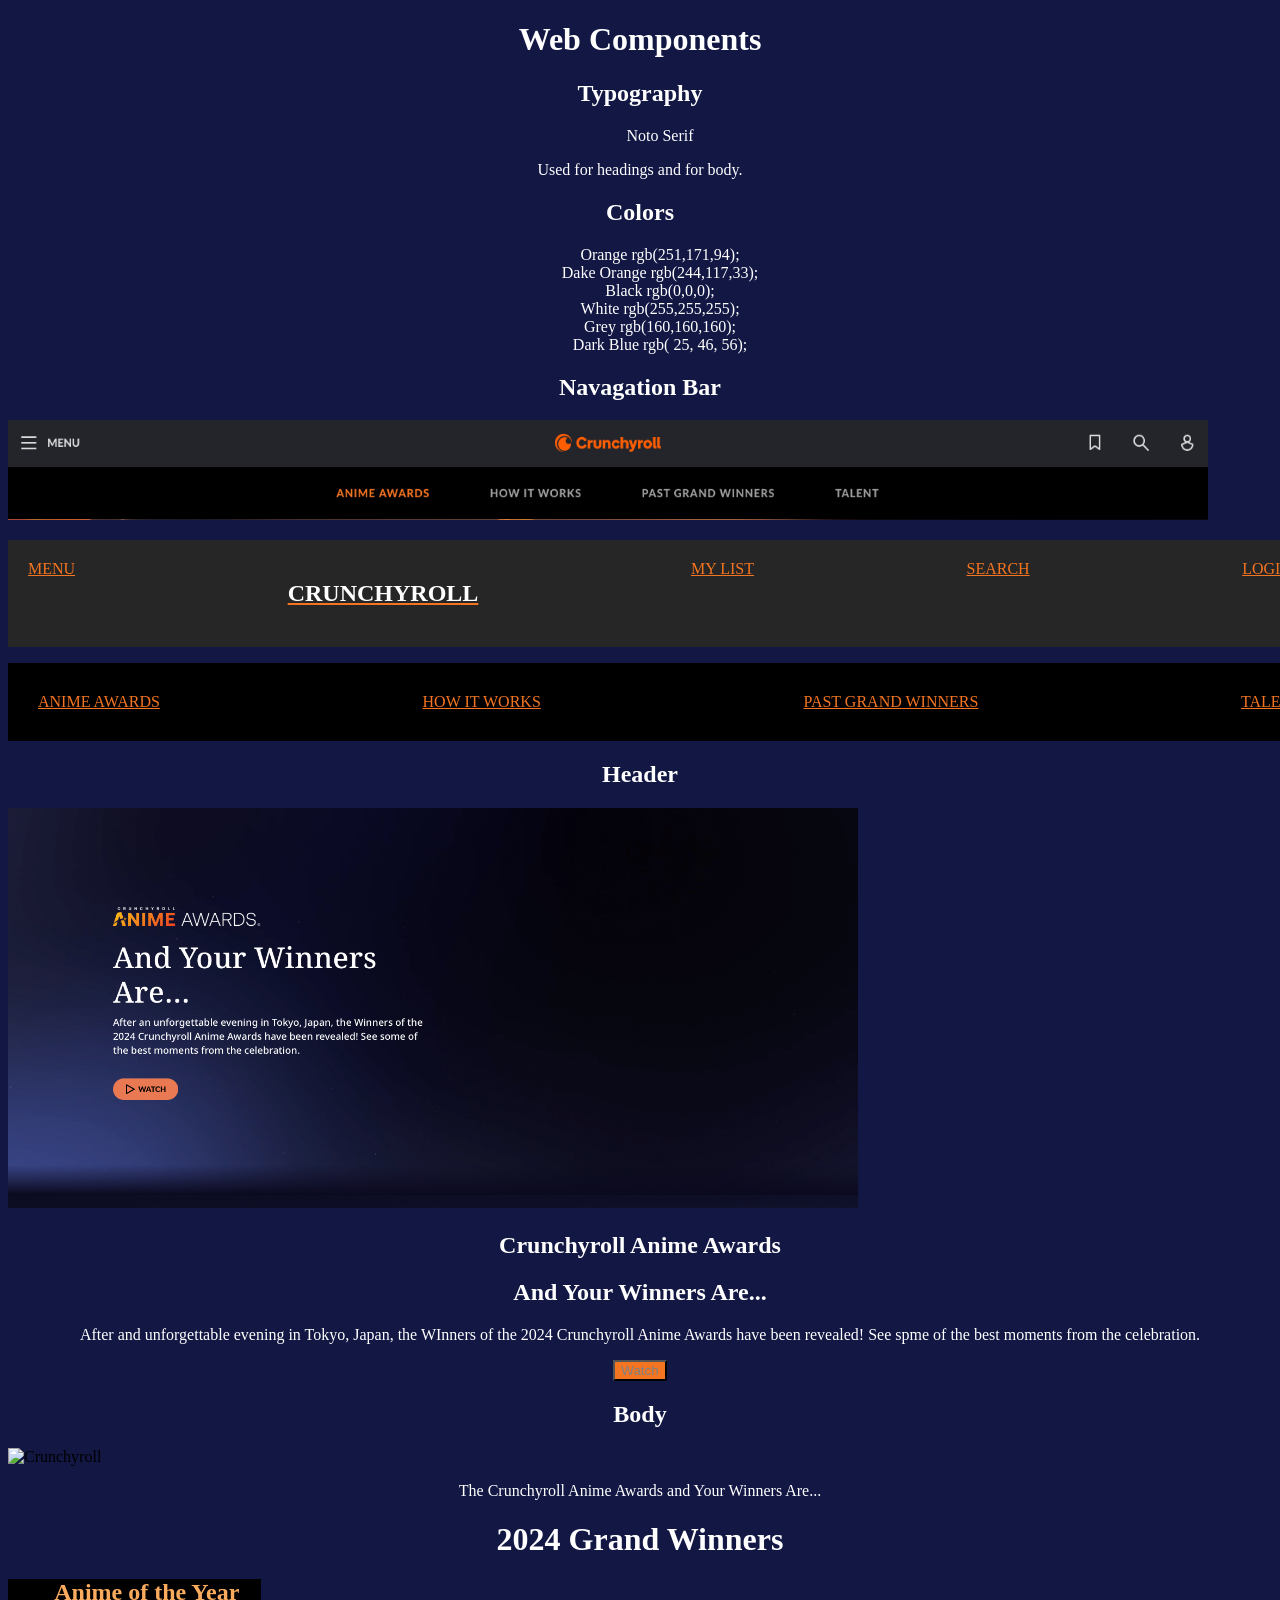
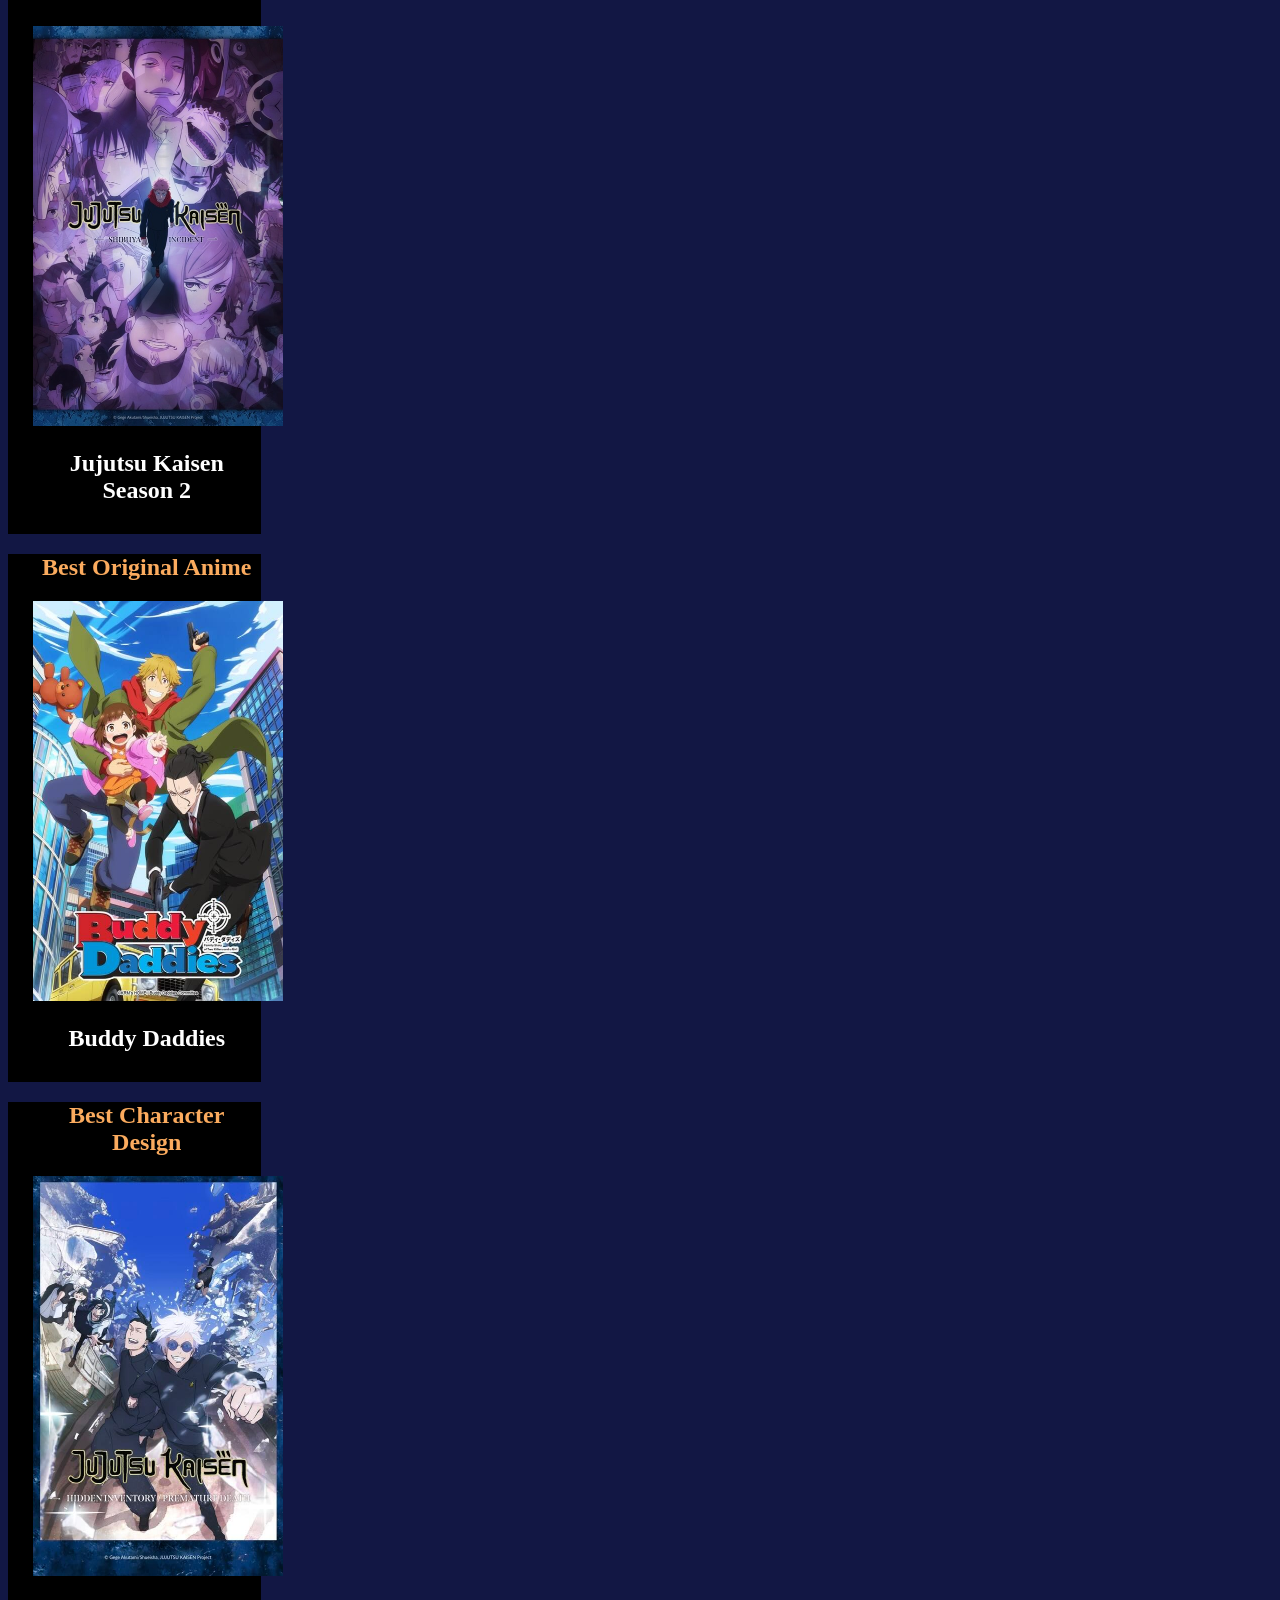
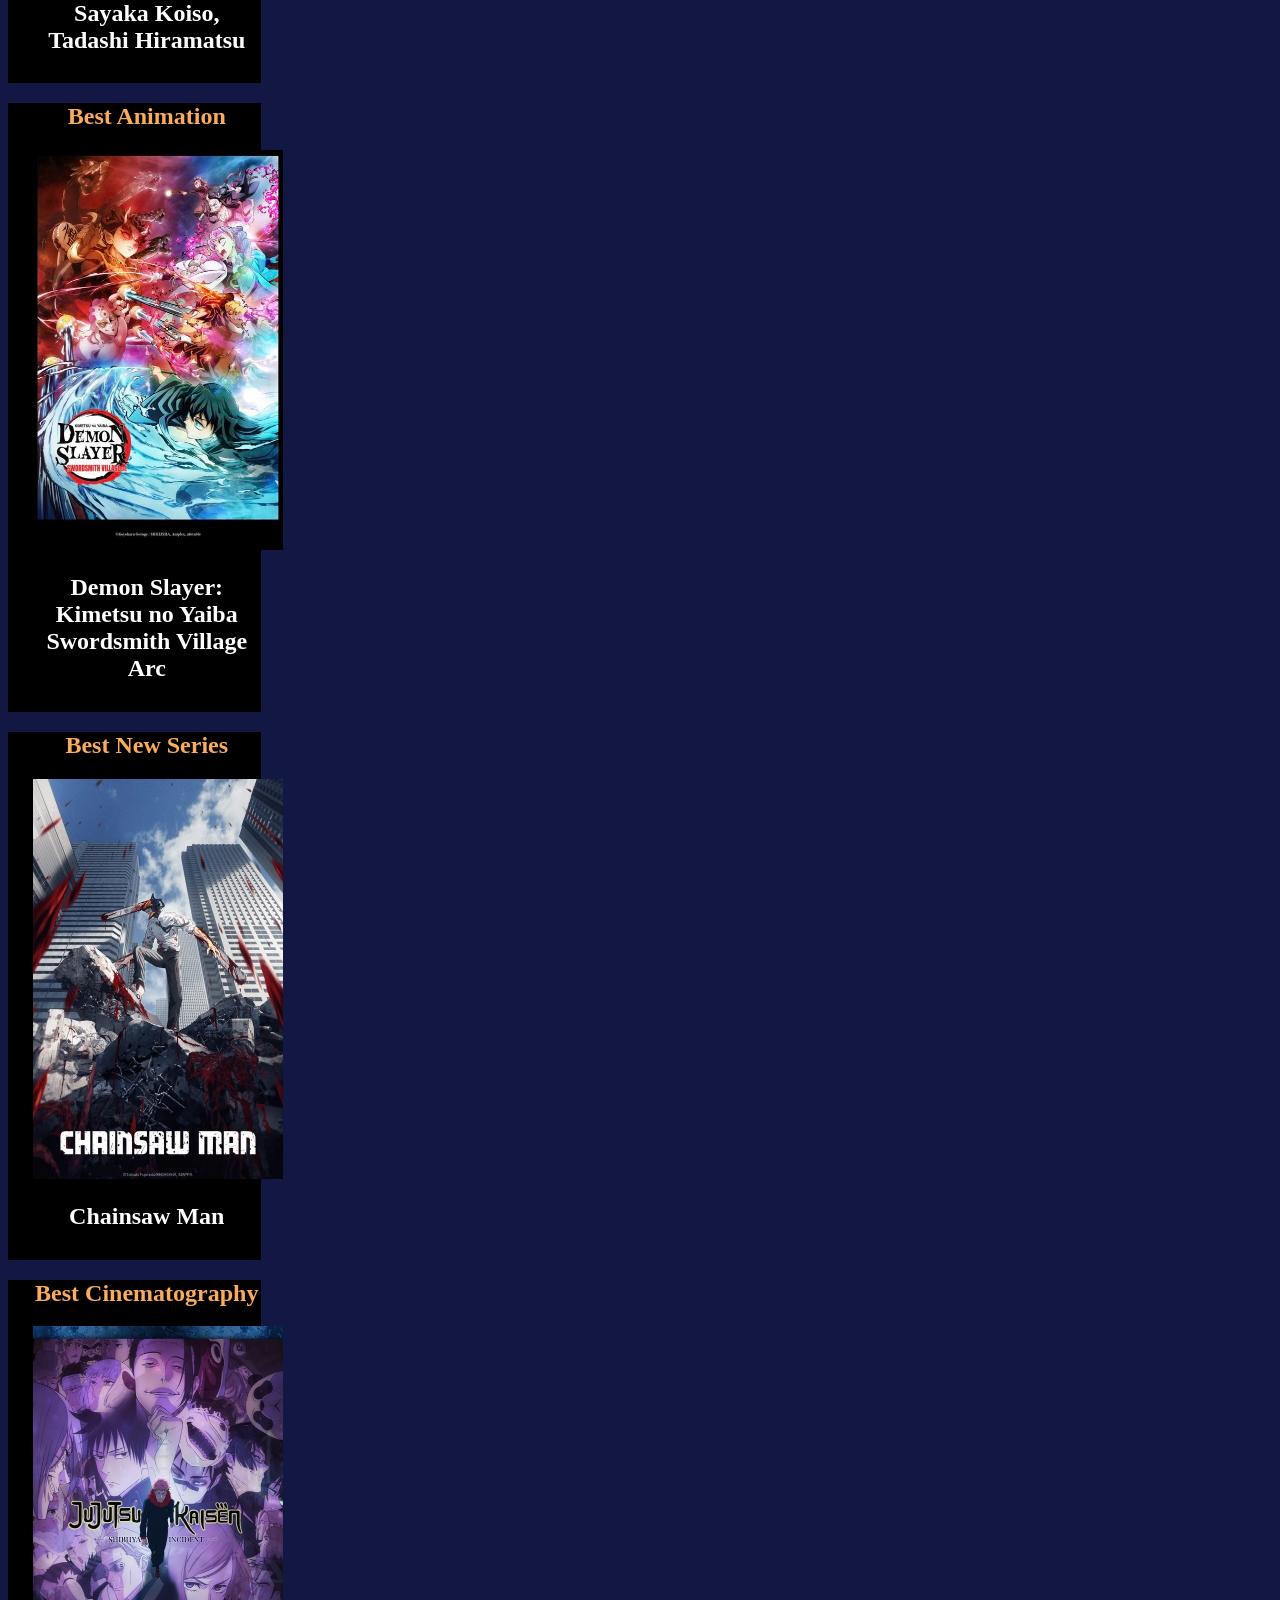
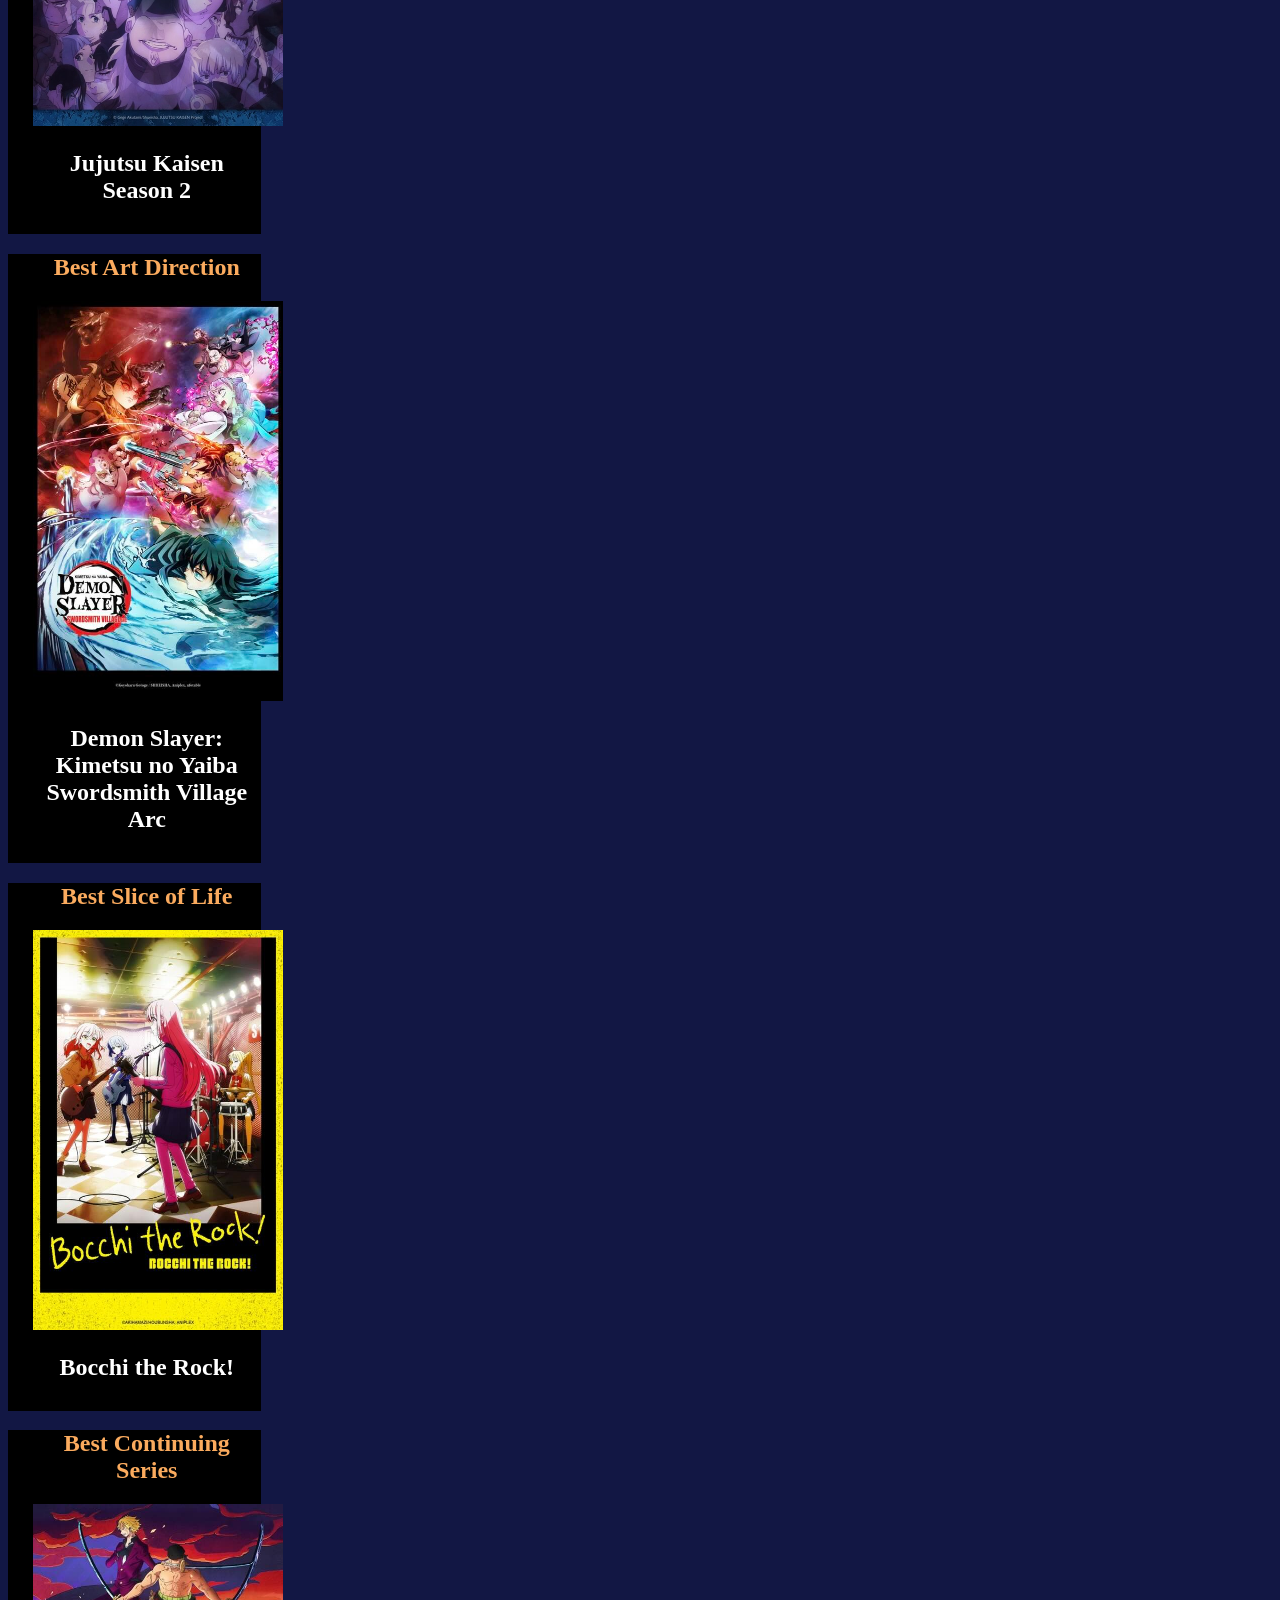
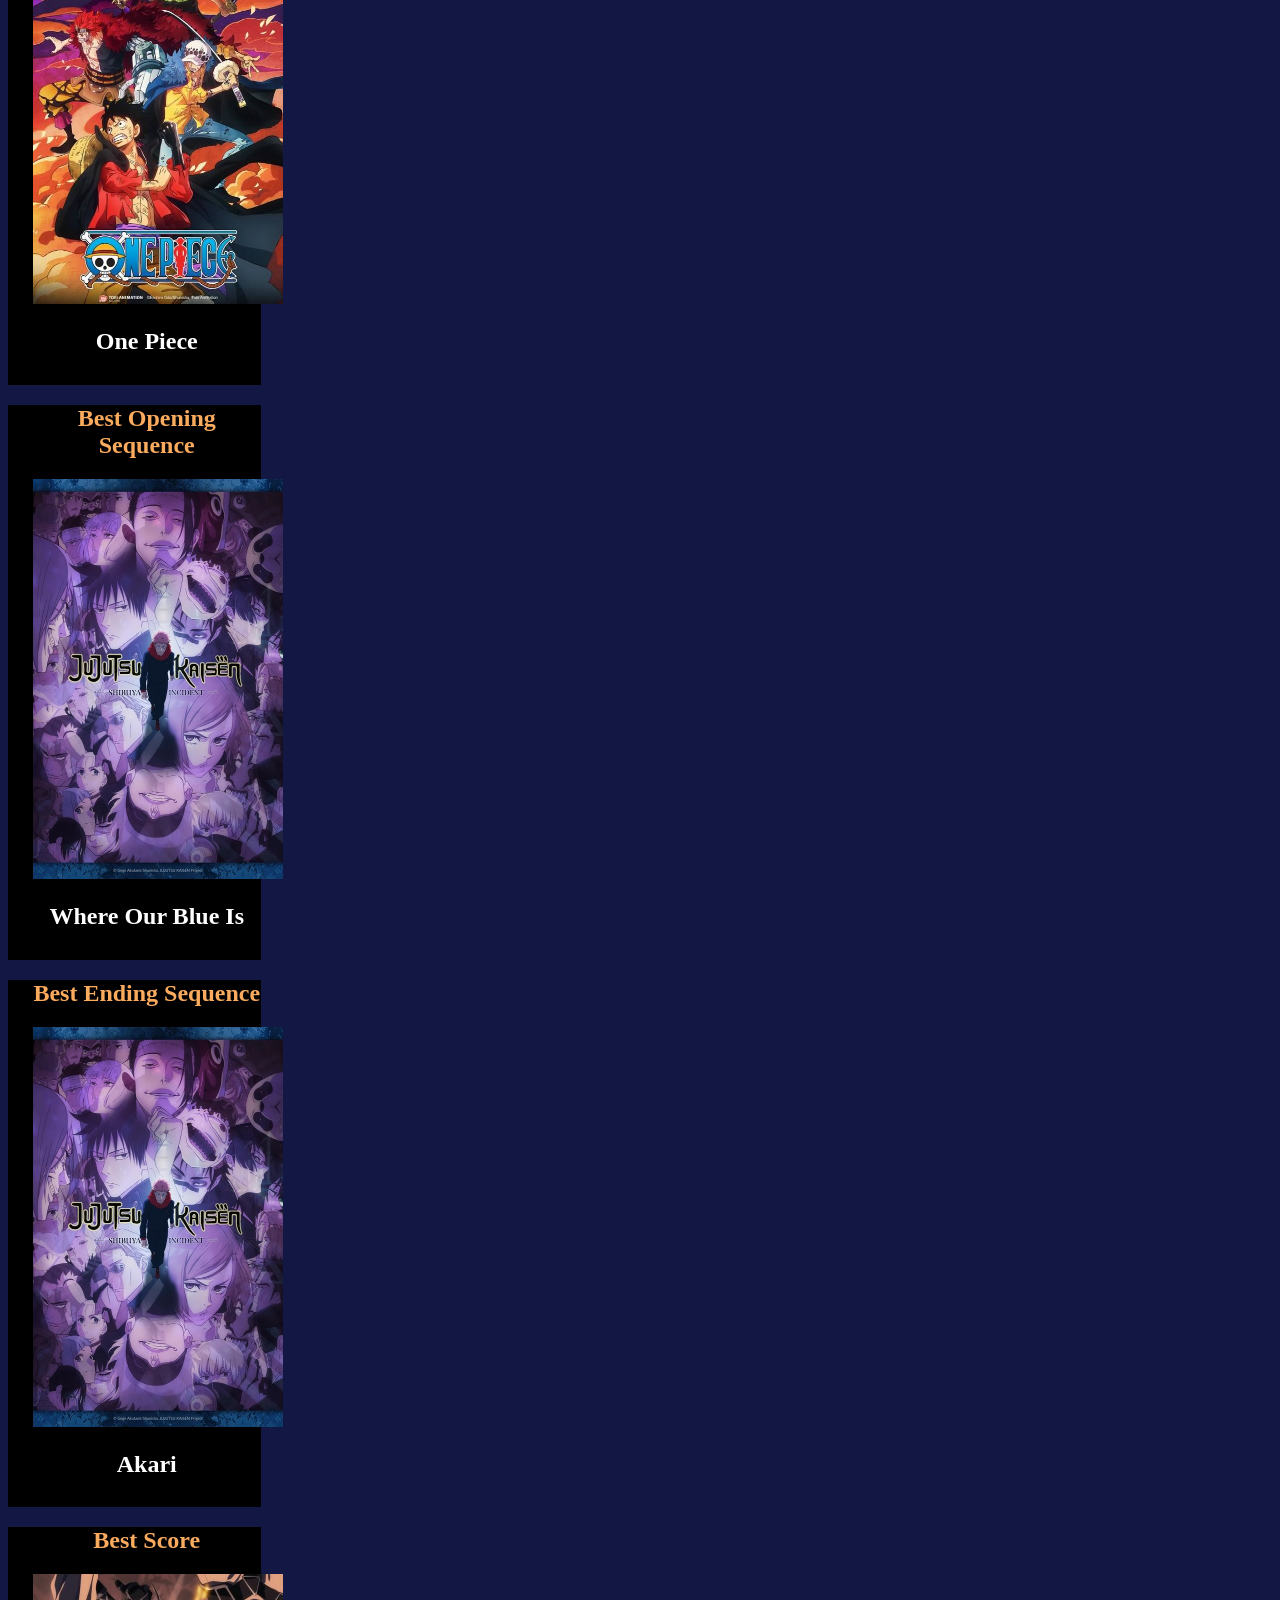
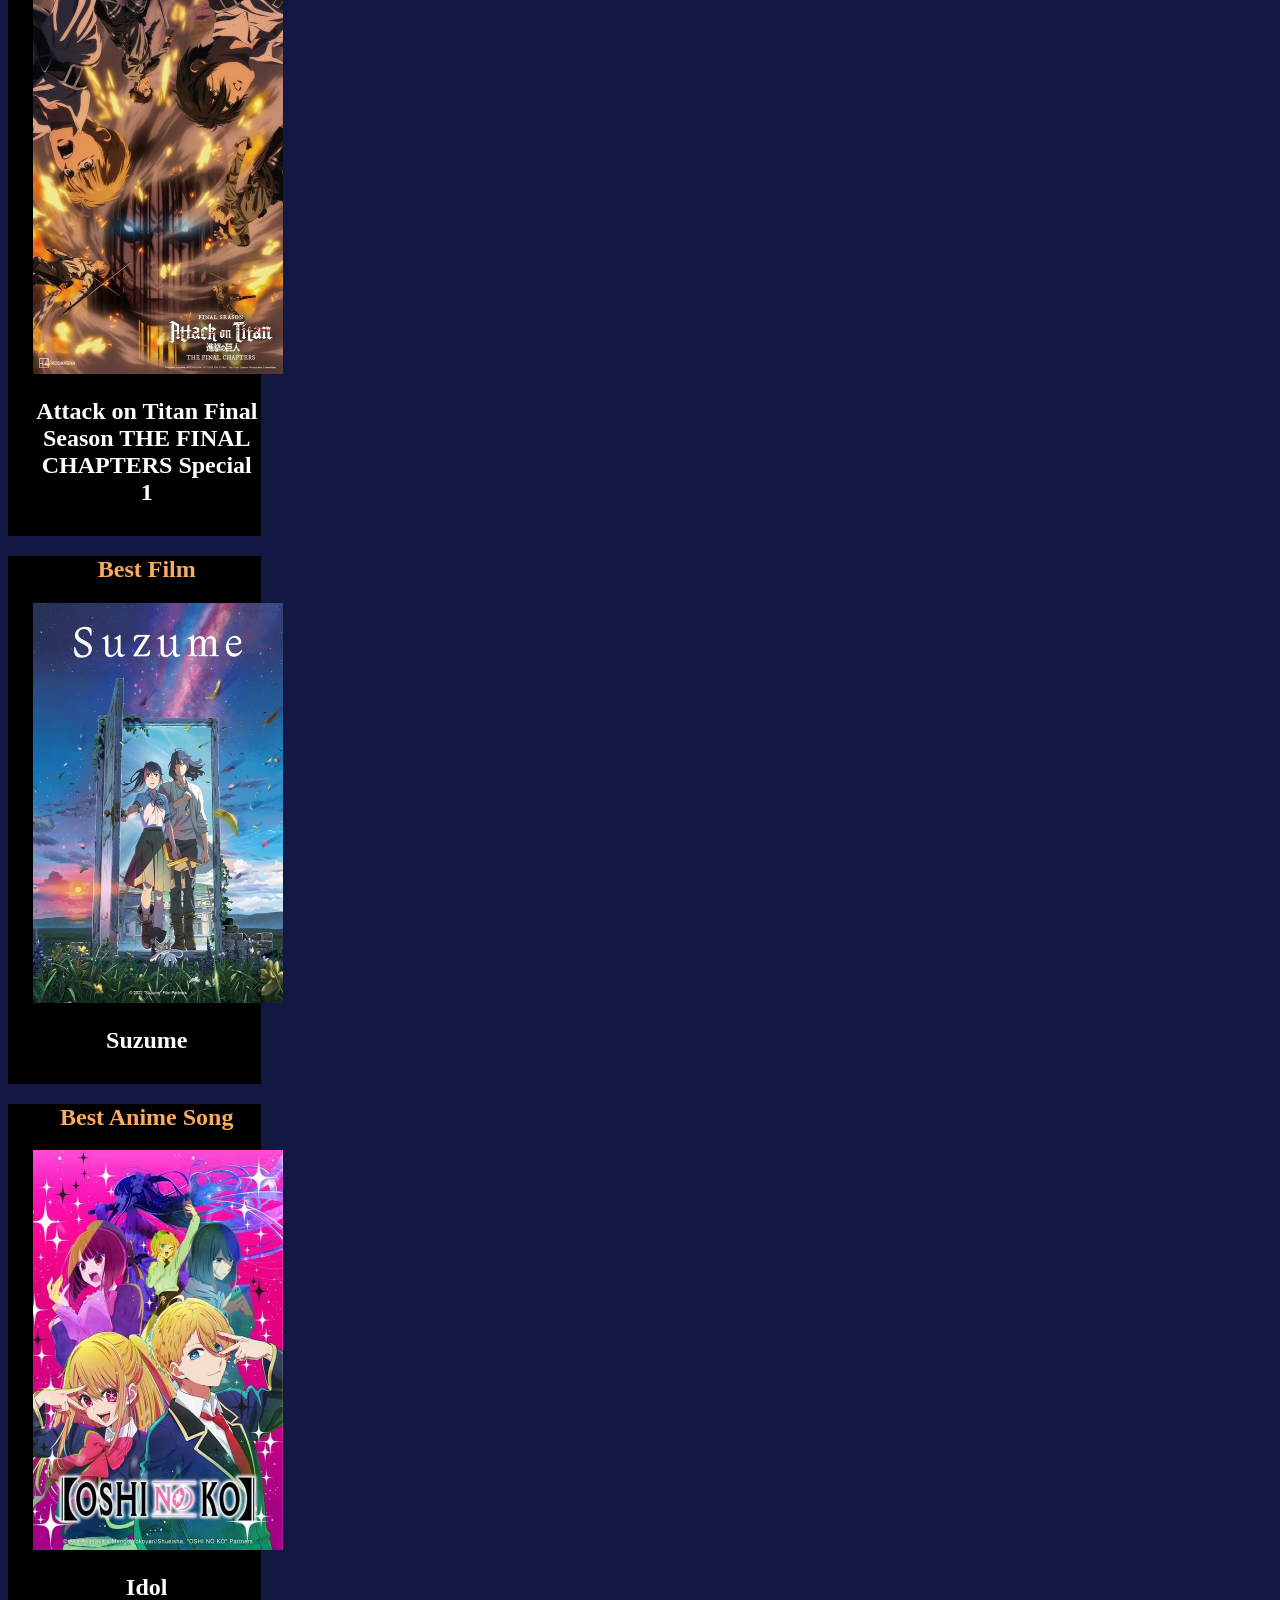
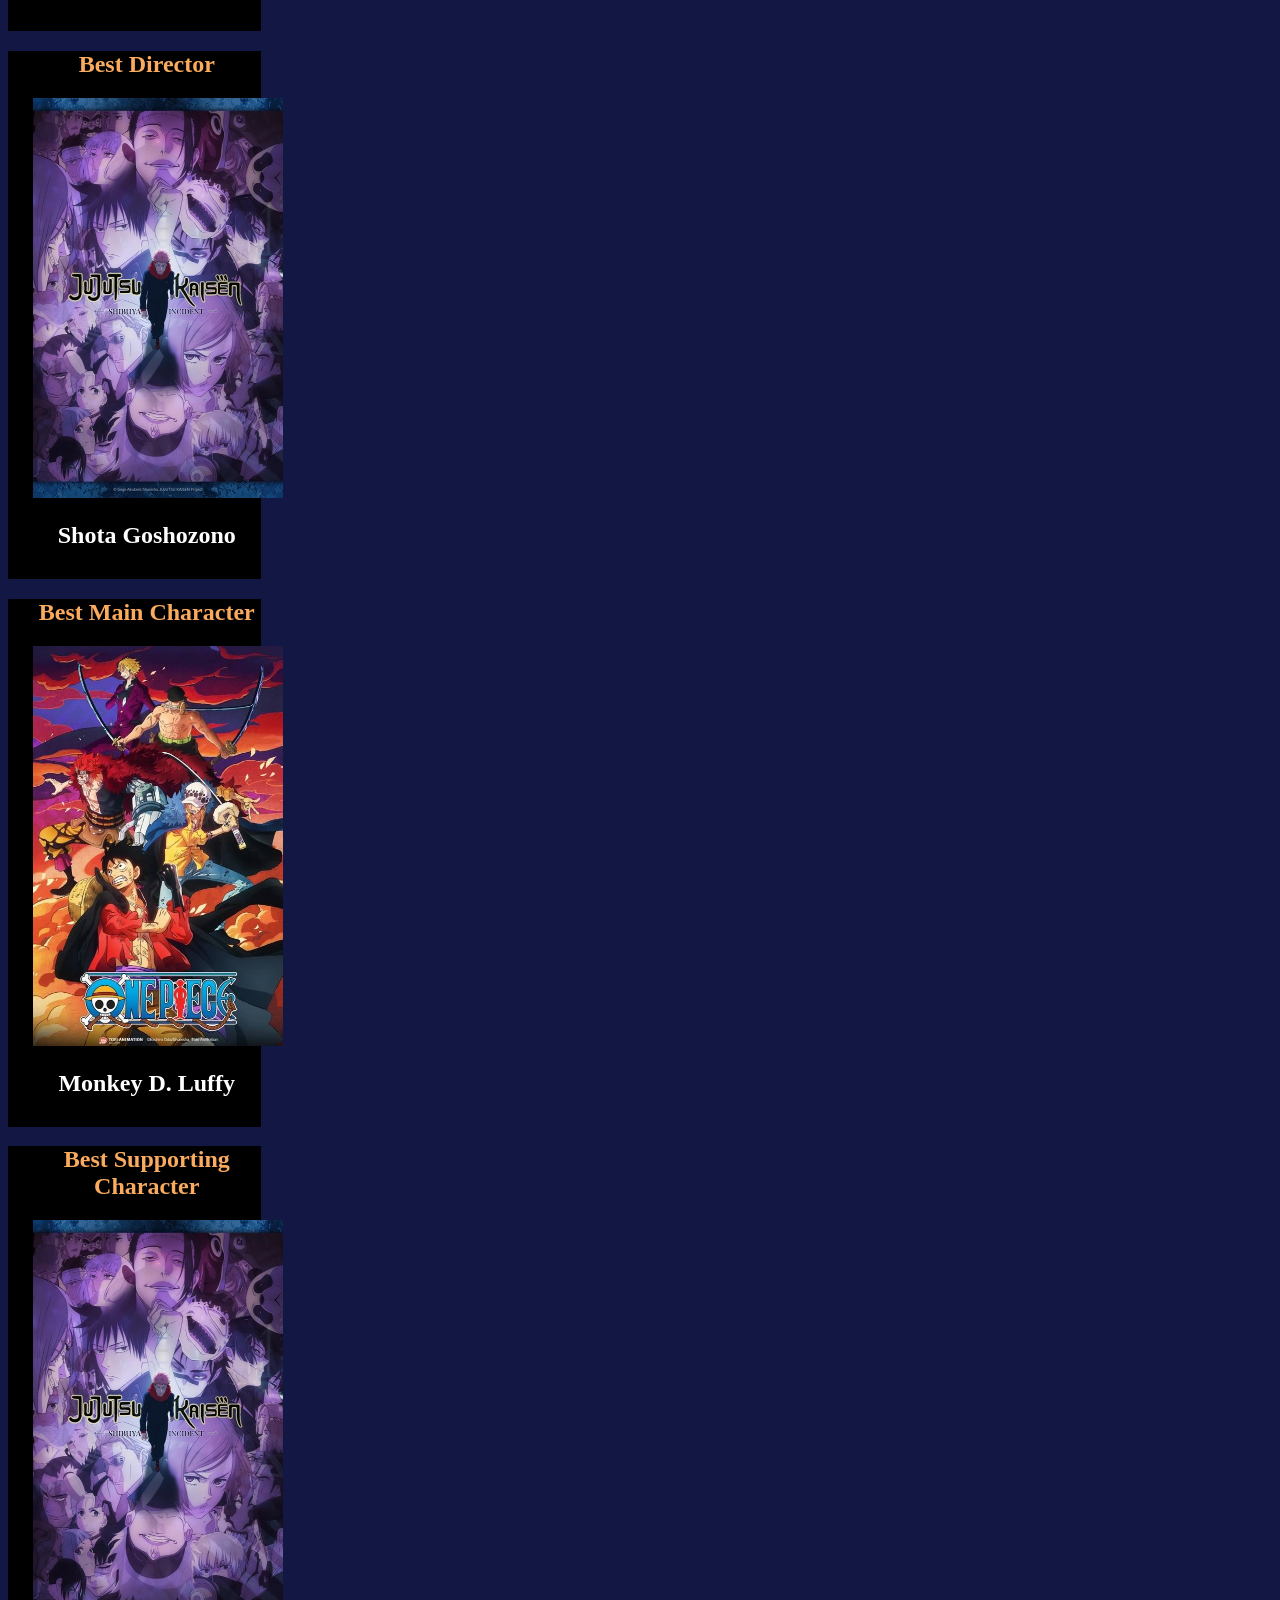
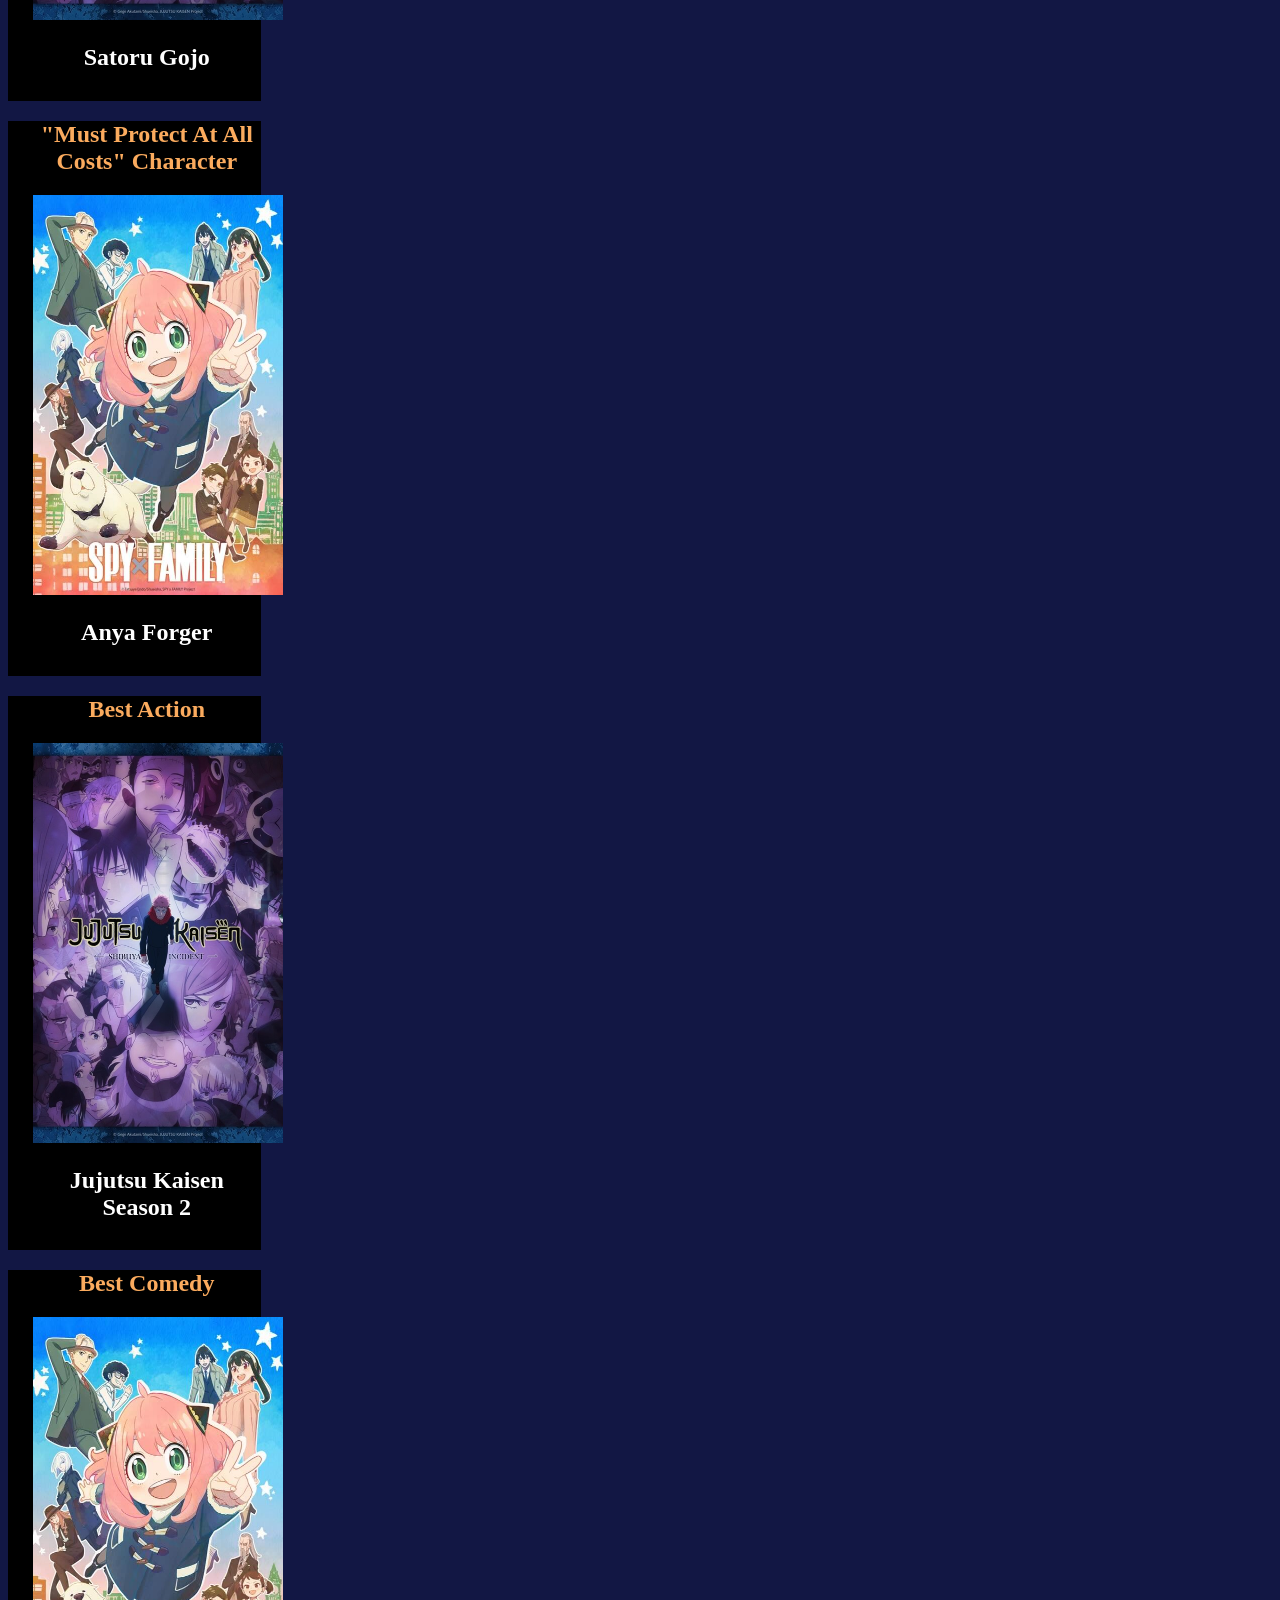
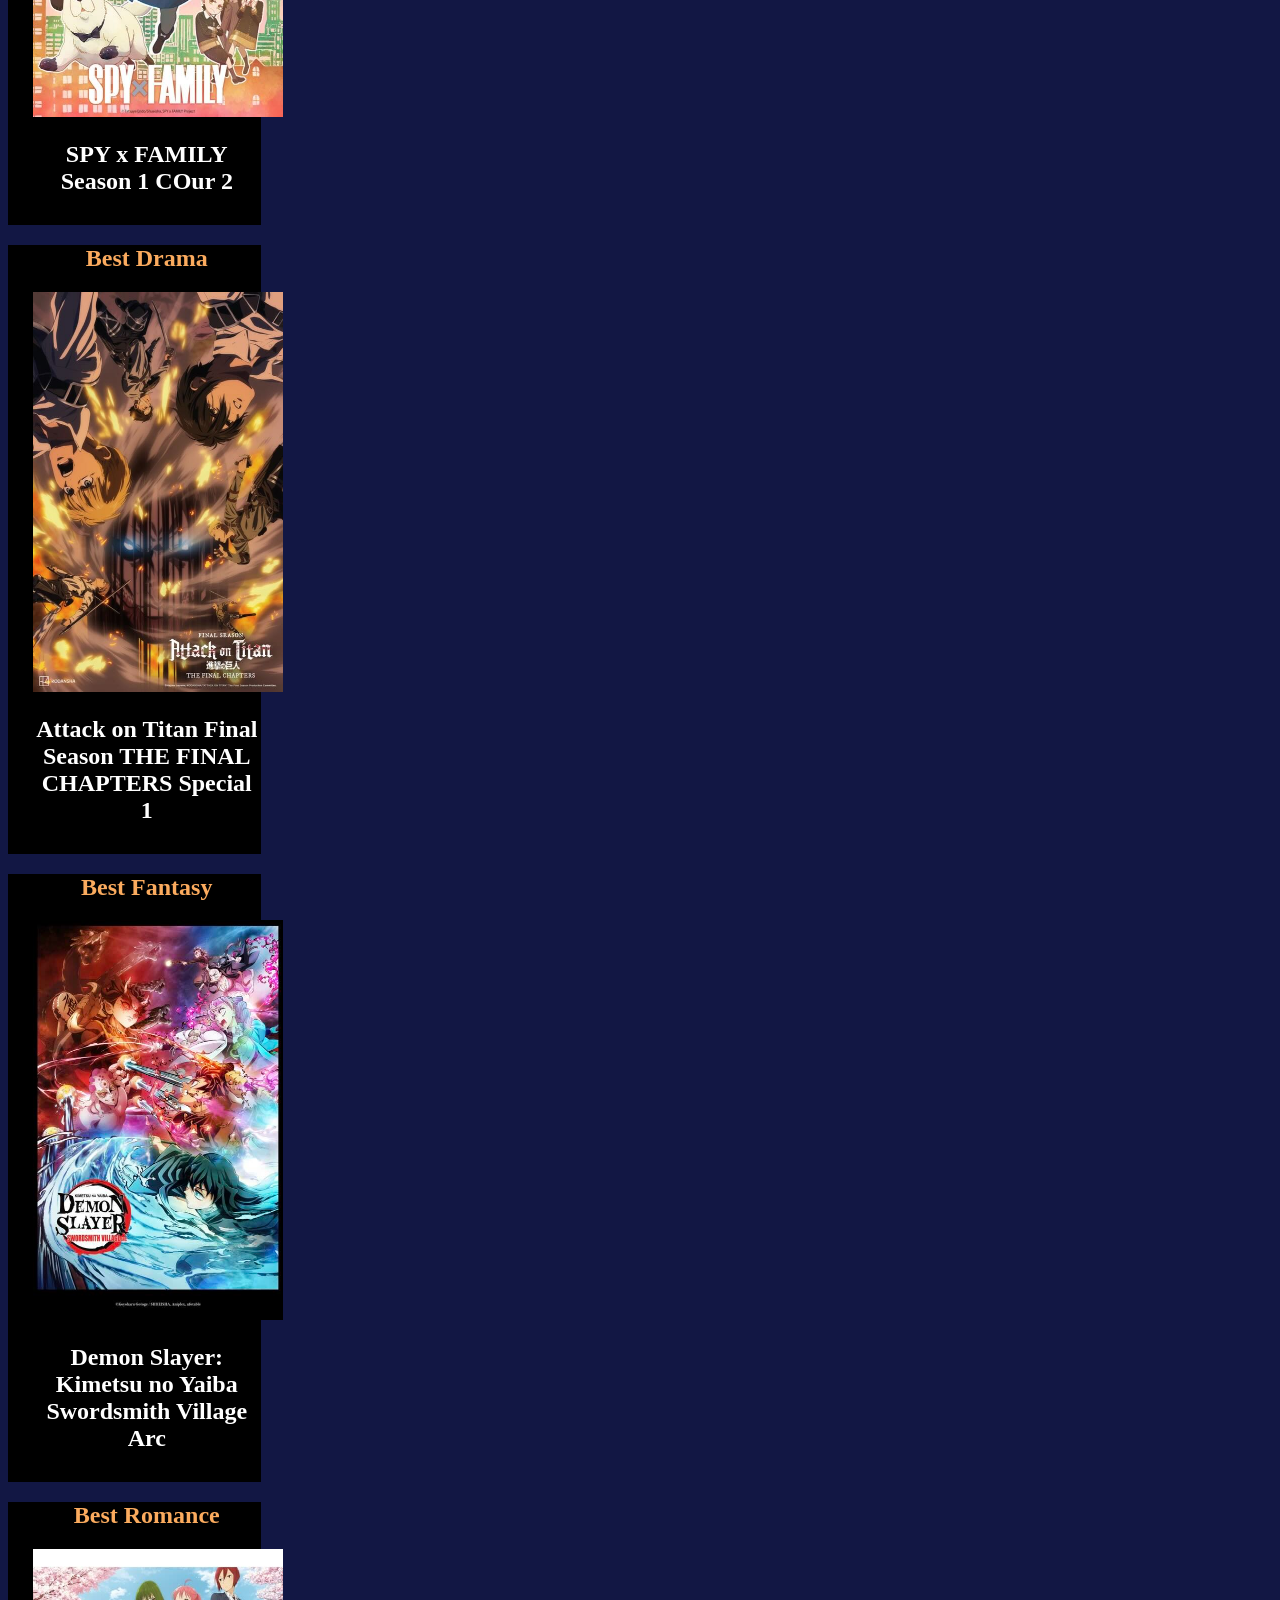
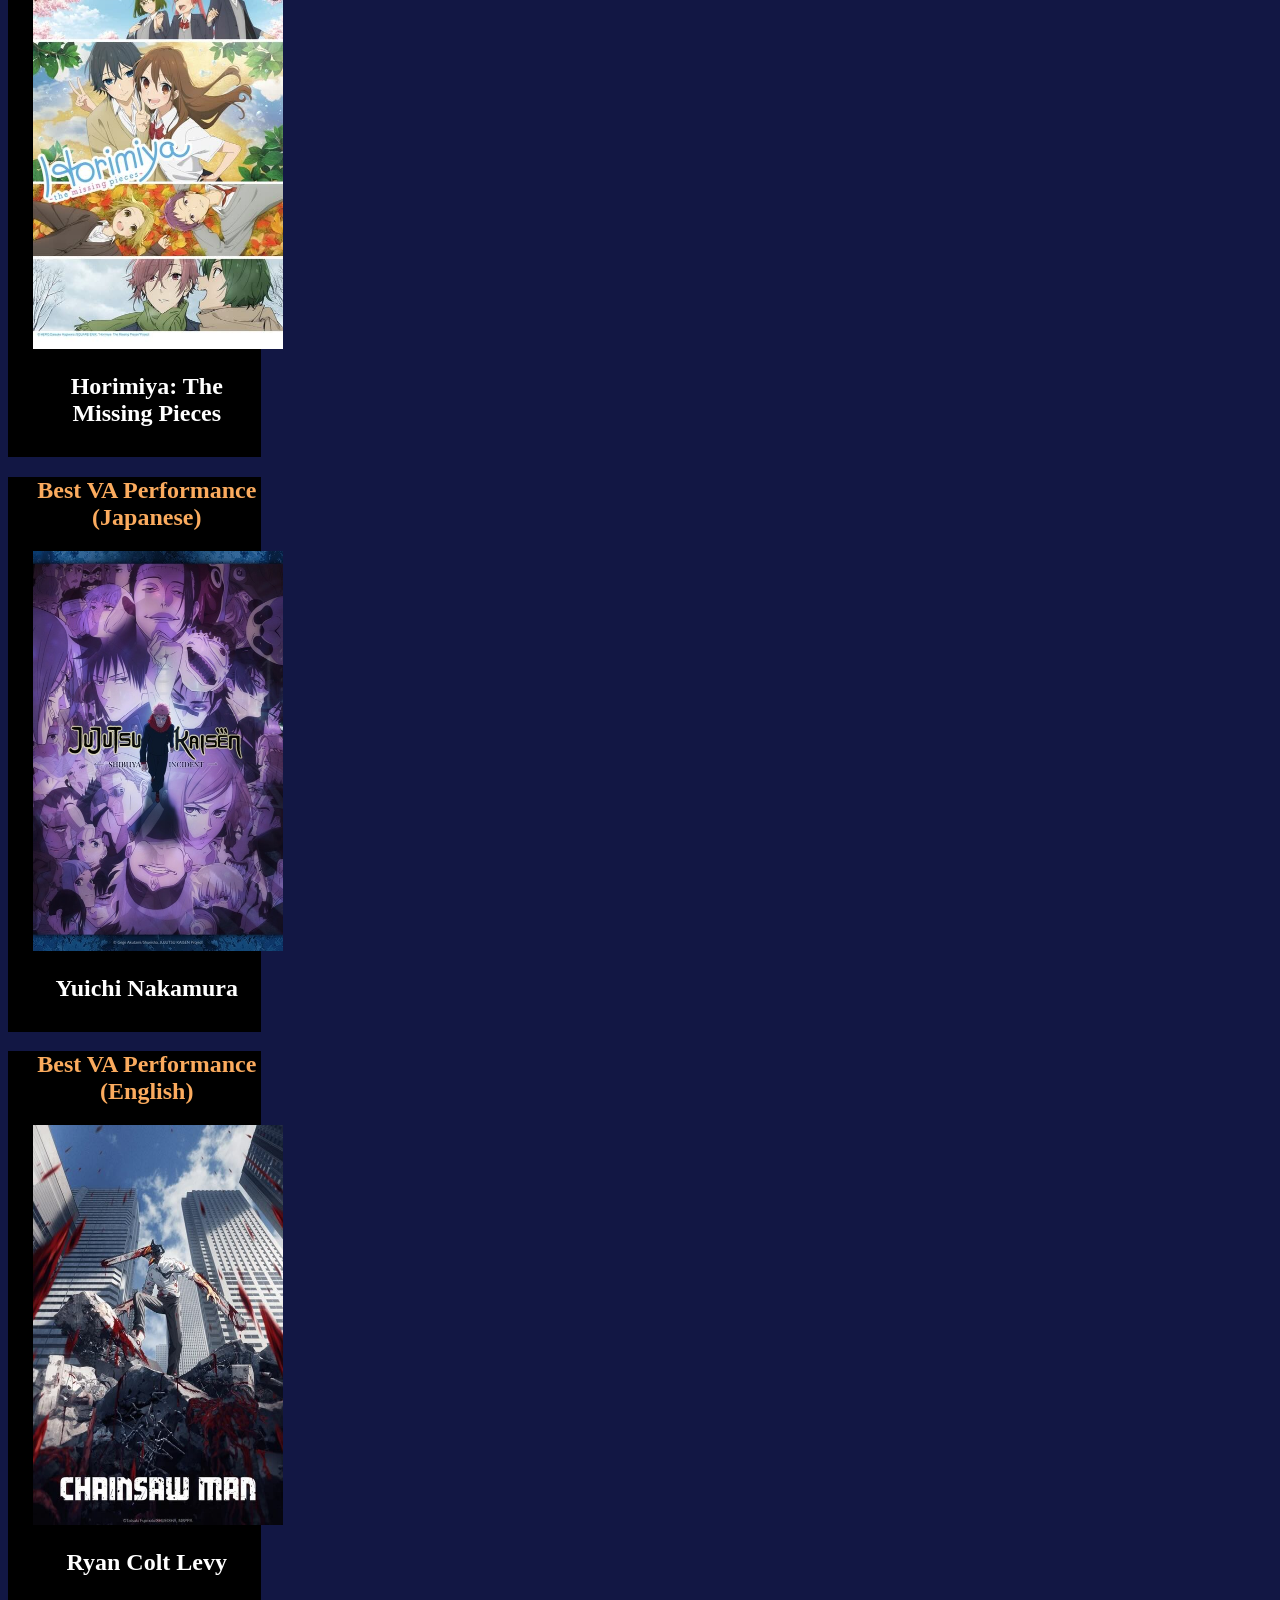
==== commit 338f8b09: "Add files via upload" ====
--- a/index.html
+++ b/index.html
@@ -2,12 +2,39 @@
 <html>
 <head>
 <meta charset="UTF-8">
-<title>Crunchyroll</title>
-<link href="homepage-css.css" rel="stylesheet" type="text/css">
+<title>Components</title>
+<link href="web_component_page.css" rel="stylesheet" type="text/css">
 </head>
 
 <body>
 	
+	<h1>Web Components</h1>
+	
+	<h2>Typography</h2>
+	<ul>
+	
+	<li>Noto Serif</li>
+	</ul>
+	
+	<p>Used for headings and for body.</p>
+	
+	<h2>Colors</h2>
+	<ul>
+	<li>Orange rgb(251,171,94);</li>
+	<li>Dake Orange rgb(244,117,33);</li>
+	<li>Black rgb(0,0,0);</li>
+	<li>White rgb(255,255,255);</li>
+	<li>Grey rgb(160,160,160);</li>
+	<li>Dark Blue rgb( 25, 46, 56);</li>
+	</ul>
+	
+	<h2>Navagation Bar</h2>
+	
+	<img src="homepage/organisms/nav-main.png"
+		 height="100"
+		 width="1200"
+		 alt="Nav Bar">
+		 
 	<header class="navbar">
 		  <div class="container">
 		  	  
@@ -37,6 +64,12 @@
 	  </div>
 	</header>
 	
+	<h2>Header</h2>
+	<img src="homepage/organisms/header.png"
+		 height="400"
+		 width="850"
+		 alt="Crunchyroll">
+	
 	 <section class="page-section">
 	   <div class="container">
 	  <h2 class="section-heading">Crunchyroll Anime Awards</h2>
@@ -48,11 +81,18 @@
 		    </div>
 		   </section>
 	
+	<h2>Body</h2>
+	
+	<img src="homepage/organisms/The Anime Awards - Crunchyroll.png"
+		 height="2000"
+		 width="1000"
+		 alt="Crunchyroll">
+		
 	  <p> The Crunchyroll Anime Awards and Your Winners Are...</p>
 		   
 		   
 		   
-		   <div class="anime-winners">
+		   <div class="aime-winners">
 	<h1> 2024 Grand Winners</h1>
 		</div>
 	
@@ -531,9 +571,19 @@
     </div>
 	</div>
 						  </div>
-	
-	
-	<section class="body-end">
+						  
+
+	
+	<img src="homepage/organisms/body-end.png"
+		 height="750"
+		 width-"800"
+		 alt="Crunchyroll">
+	
+	<br>
+	<br>
+	<br>
+	
+<section class="body-end">
 	<button class="past-winners">Past Winners</button>
 	&nbsp;.
 	<br>
@@ -566,8 +616,16 @@
 	
 	</section>	
 						  
-	
-	<footer class="footer-body">					  
+
+		
+<h1>Footer</h1>					  
+	<img src="homepage/organisms/footer.png"
+		 height="750"
+		 width-"800"
+		 alt="Crunchyroll">
+	
+						  
+<footer class="footer-body">					  
 <footer class="page-footer">
 	   <div class="container">
     
@@ -635,5 +693,8 @@
 	<p class="footer-copyright">Sony Pictures | © Crunchyroll,LLC</p>
 		
 	</footer>	
-</body>
+
+  </body>
 </html>
+
+	
--- a/web_component_page.css
+++ b/web_component_page.css
@@ -0,0 +1,142 @@
+body{
+	
+
+	background-color: #121744;
+	
+	
+}
+
+
+
+
+.nav-list-1{
+	list-style: none;
+	text-transform: uppercase;
+	display: flex;
+	justify-content: space-between;
+	background-color:#262626;
+	width: 100%;
+	padding: 20px;
+}
+	
+
+
+.nav-list-2{
+	list-style: none;
+	text-transform: uppercase;
+	display: flex;
+	justify-content: space-between;
+	background-color:black;
+	width: 100%;
+	padding: 30px;
+}
+
+
+
+
+.past-winners{
+	display: block;
+	margin: auto;
+	text-align: center;
+	background-color: orange;
+}
+
+
+
+h1, h2{
+	
+text-align: center;
+color: white;
+
+}
+
+
+label{
+	
+color: white;
+	
+}
+
+p{
+	text-align: center;
+	color: white;
+}
+
+a{
+	
+	color: orange;
+}
+
+ul{
+	text-align: center;
+	color: white;
+	list-style: none;
+}
+
+
+.button{
+	
+	display: block;
+	margin: auto;
+	text-align: center;
+	background-color: transparent;
+	color: grey;
+}
+
+
+.anime{
+	
+	background-color: black;
+	width:18%;
+	padding-left: 25px;
+	padding-bottom: 10px
+}
+
+.anime_category{
+	
+	color: rgb(251,171,94);
+	text-align: center;
+}
+
+.anime_title{
+	
+	color: white;
+	text-align: center;
+}
+
+
+
+a{
+	color: rgb(244,117,33);
+}
+
+.submit{
+	
+	
+	background-color: rgb(244,117,33);
+}
+
+.past-winners{
+	
+	background-color: rgb(244,117,33);
+}
+
+.button{
+	
+	background-color: rgb(244,117,33);
+}
+
+.footer-body{
+	background-color: #0B1D26;
+	padding-top: 15px;
+	padding-bottom: 15px;
+}
+
+.footer-link{
+	color: gray;
+	text-decoration: none;
+}
+
+.footer-copyright{
+	color: gray;
+}
